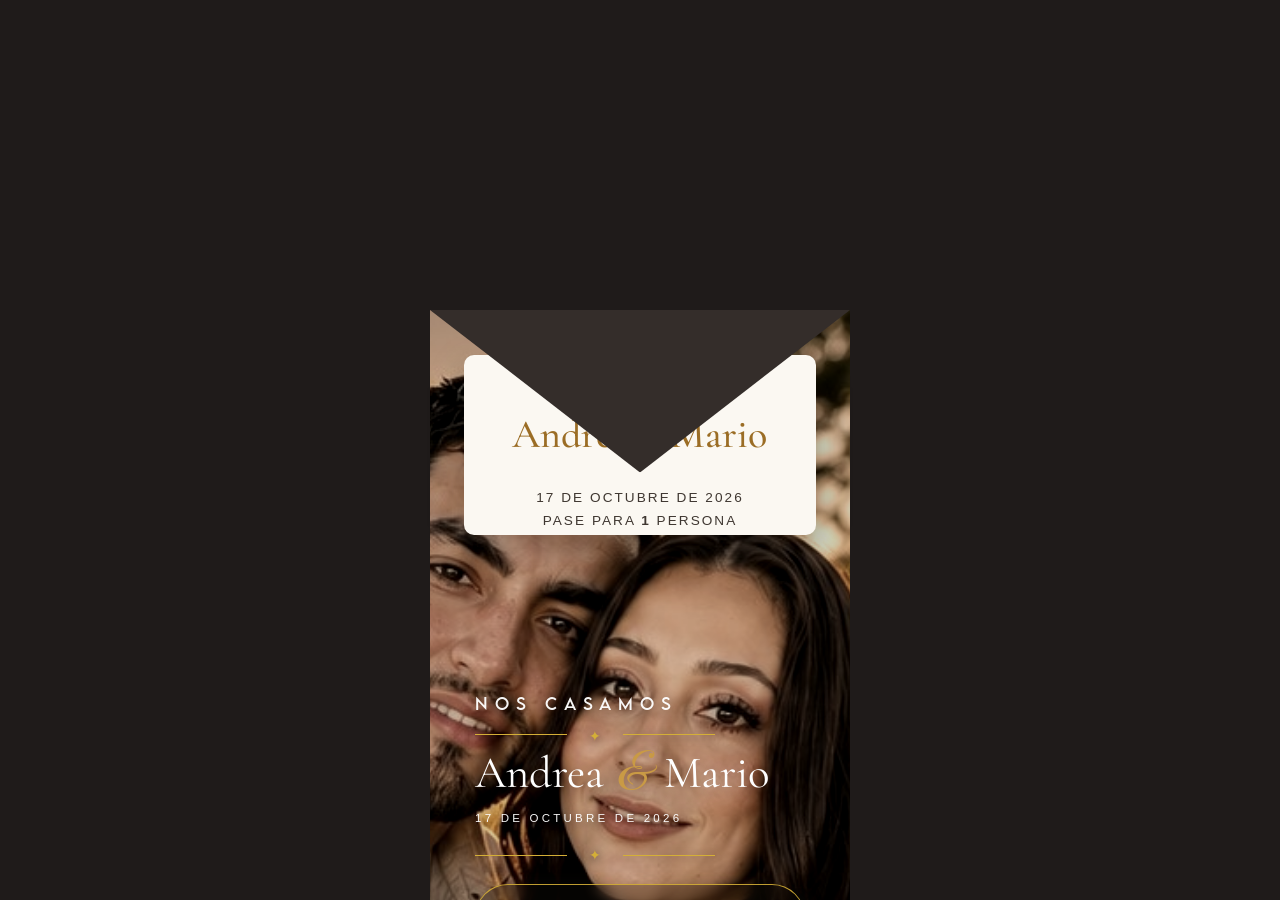
==== index.html @ 2803755f "Add files via upload" ====
<!DOCTYPE html>
<meta charset="UTF-8">
<meta name="viewport" content="width=device-width, initial-scale=1.0">

<title>Andrea & Mario | Nuestra Boda</title>

<link rel="preconnect" href="https://fonts.googleapis.com">
<link rel="preconnect" href="https://fonts.gstatic.com" crossorigin>

<link href="https://fonts.googleapis.com/css2?family=Cormorant+Garamond:wght@300;400;500;600&family=Great+Vibes&family=Montserrat:wght@300;400;500;600&display=swap" rel="stylesheet">

<link rel="stylesheet" href="style.css">
<link rel="stylesheet" href="eventos.css">
</head>

<body>
    <div id="sobreInicial">

    <div class="sobre">

        <div class="tapa"></div>

  <div class="carta">
    <h2>Andrea <span>&</span> Mario</h2>

    <p>17 de Octubre de 2026</p>

    <p class="pase-carta">
        Pase para
        <strong>1</strong>
        persona
    </p>
</div>
  
   <!-- =========================
PANTALLA DE BIENVENIDA
========================= -->

<section id="hero">

<div class="overlay"></div>

<picture>
    <source media="(max-width: 768px)" srcset="img/portada-vertical.png">
    <img src="img/portada-nueva.jpg" alt="Andrea y Mario">
</picture>
<div class="contenidoHero">

<h3>Nos Casamos</h3>

<h1>Andrea <span>&</span> Mario</h1>

<p>17 de Octubre de 2026</p>

<button id="abrirInvitacion">

Abrir Invitación

</button>
<button id="mostrarSpotify">
     Nuestra canción
</button>
<div class="spotify-player" id="spotifyPlayer" style="display: none;">
    <iframe
        style="border-radius:12px"
        src="https://open.spotify.com/embed/track/5fF0fb0VFihGDHFshDLi2Z?utm_source=generator"
        width="100%"
        height="152"
        frameborder="0"
        allow="autoplay; clipboard-write; encrypted-media; fullscreen; picture-in-picture"
        loading="lazy">
    </iframe>
</div>

</div>

</section>

<!-- =========================
BIENVENIDA
========================= -->

<section class="bienvenida">

    <div class="bienvenida-texto">

        <span class="bienvenida-detalle">Nuestra historia continúa</span>

        <h2>Con mucha alegría...</h2>

        <p>
            Queremos invitarte a celebrar el inicio de una nueva etapa
            en nuestras vidas.
        </p>

        <p>
            Tu compañía hará de este día un recuerdo inolvidable.
        </p>

        <h3>Andrea & Mario</h3>

    </div>

    <img
        class="bienvenida-foto"
        src="img/beso.jpg"
        alt="Andrea y Mario"
    >

</section>

<!-- =========================
CUENTA REGRESIVA
========================= -->

<section id="contador">

    <h2>FALTAN</h2>

    <div id="countdown">

        <div class="tiempo">
            <h3 id="dias">000</h3>
            <span>DÍAS</span>
        </div>

        <div class="tiempo">
            <h3 id="horas">00</h3>
            <span>HORAS</span>
        </div>

        <div class="tiempo">
            <h3 id="minutos">00</h3>
            <span>MINUTOS</span>
        </div>

        <div class="tiempo">
            <h3 id="segundos">00</h3>
            <span>SEGUNDOS</span>
        </div>

    </div>

</section>
<!-- =========================
     CEREMONIA Y RECEPCIÓN
========================= -->
<!-- =========================
     CEREMONIA Y RECEPCIÓN
========================= -->

<div class="eventos-premium">

    <!-- CEREMONIA -->
    <article class="evento-card evento-ceremonia">

        <div class="evento-emblema">
            <span class="linea-superior"></span>

            <img
                src="icons/church.svg"
                alt="Iglesia"
                class="evento-icono"
            >

            <span class="linea-superior"></span>
        </div>

        <h2>Ceremonia</h2>
        <span class="evento-subtitulo">Religiosa</span>

        <img
            src="icons/floral/divider.svg"
            alt=""
            class="evento-divisor"
        >

        <h3>Parroquia de Nuestra Señora de Guadalupe</h3>

        <div class="evento-datos">
            <p>
                <img src="icons/calendar-days.svg" alt="" class="icono-info">
                <span>17 Octubre 2026</span>
            </p>

            <p>
                <img src="icons/clock.svg" alt="" class="icono-info">
                <span>5:00 PM</span>
            </p>
        </div>

        <a
            class="evento-boton"
            href="https://maps.app.goo.gl/xXkyCVUDRaohUDKu9"
            target="_blank"
            rel="noopener noreferrer"
        >
            <img src="icons/map-pin.svg" alt="" class="icono-boton">
            <span>Cómo llegar</span>
        </a>

    </article>


    <!-- RECEPCIÓN -->
    <article class="evento-card evento-recepcion">

        <div class="evento-emblema">
            <span class="linea-superior"></span>

            <img
                src="icons/rings.svg"
                alt="Anillos"
                class="evento-icono"
            >

            <span class="linea-superior"></span>
        </div>

        <h2>Recepción</h2>
        <span class="evento-subtitulo">Celebración</span>

        <img
            src="icons/floral/divider.svg"
            alt=""
            class="evento-divisor"
        >

        <h3>Quinta Victoria</h3>

        <div class="evento-datos">
            <p>
                <img src="icons/calendar-days.svg" alt="" class="icono-info">
                <span>17 Octubre 2026</span>
            </p>

            <p>
                <img src="icons/clock.svg" alt="" class="icono-info">
                <span>8:00 PM</span>
            </p>
        </div>

        <a
            class="evento-boton"
            href="https://maps.app.goo.gl/rm3Qq9v5pseqgwxw6"
            target="_blank"
            rel="noopener noreferrer"
        >
            <img src="icons/map-pin.svg" alt="" class="icono-boton">
            <span>Cómo llegar</span>
        </a>

    </article>

</div>
       
<!-- =========================
ITINERARIO
========================= -->

<section id="itinerario">

<h2>Itinerario</h2>

<div class="timeline">

<div class="item">
<h3>5:00 PM</h3>
<p>Ceremonia Religiosa</p>
</div>

<div class="item">
<h3>8:00 PM</h3>
<p>Recepción</p>
</div>

<div class="item">
<h3>8:30 PM</h3>
<p>Entrada de Andrea & Mario</p>
</div>

<div class="item">
<h3>9:00 PM</h3>
<p>Cena y Brindis</p>
</div>

<div class="item">
<h3>10:00 PM</h3>
<p>Corte del Pastel</p>
</div>

</div>

</section>
<!-- =========================
DRESS CODE
========================= -->

<section id="dresscode">

    <div class="dress-card">

        <div class="dress-emblema">

            <span class="dress-linea"></span>

            <div class="dress-icono">✦</div>

            <span class="dress-linea"></span>

        </div>

        <h2>Dress Code</h2>

        <span class="dress-subtitulo">
            Formal Elegante
        </span>

        <div class="dress-opciones">

            <div class="dress-opcion">

              <h3>Hombres</h3>

                <p>Traje formal</p>

            </div>

            <div class="dress-opcion">

                <h3>Mujeres</h3>
                <p>Vestido largo o midi</p>

            </div>

        </div>

        <p class="dress-texto">

            Queremos compartir con ustedes una noche elegante y muy especial.

        </p>

        <p class="dress-aviso">

            Agradecemos evitar vestir de blanco, marfil o tonos similares,
            ya que estos estarán reservados para la novia.

        </p>

    </div>

</section>
<section id="adultos">

    <div class="adultos-card">

        <div class="adultos-emblema">

            <span class="adultos-linea"></span>

            <div class="adultos-icono"></div>

            <span class="adultos-linea"></span>

        </div>

        <h2>Celebración para Adultos</h2>

        <p class="adultos-texto">

            Con el deseo de que todos puedan disfrutar plenamente
            de esta noche tan especial,

        </p>

        <p class="adultos-destacado">

            con mucho cariño hemos reservado
            nuestra celebración para adultos.

        </p>

        <p class="adultos-texto">

            Gracias por comprender esta decisión
            tomada con mucho cariño.

        </p>

    </div>

</section>
<!-- ======================
CONFIRMACIÓN DE ASISTENCIA
====================== -->
<section id="rsvp">

    <div class="rsvp-card">

        <div class="rsvp-emblema">

            <span class="rsvp-linea"></span>

            <div class="rsvp-icono"></div>

            <span class="rsvp-linea"></span>

        </div>

        <h2>Confirma tu Asistencia</h2>

        <p class="rsvp-texto">

            Será un honor contar contigo en este día tan especial.

        </p>

         </p>

        <a class="rsvp-boton"
           href="https://wa.me/526761050046?text=Hola,%20confirmo%20mi%20asistencia%20a%20la%20boda%20de%20Andrea%20y%20Mario.%20😊"
           target="_blank">

            Confirmar por WhatsApp

        </a>

        <p class="rsvp-numero">

             <strong>676 105 0046</strong>

        </p>

    </div>

</section>
<section id="regalos">

    <div class="regalos-card">

        <div class="regalos-emblema">

            <span class="regalos-linea"></span>

            <div class="regalos-icono"></div>

            <span class="regalos-linea"></span>

        </div>

        <h2>Mesa de Regalos</h2>

        <p class="regalos-texto">

            Su presencia es nuestro mejor regalo.

        </p>

        <p class="regalos-texto">

            Si desean tener un detalle con nosotros,
            podrán hacerlo mediante transferencia bancaria
            o depositándolo en un sobre el día del evento.

        </p>

        <button id="mostrarCuenta">

            Ver datos bancarios

        </button>

        <div id="cuenta">

            <h3>

                Luis Mario Molina Jaik

            </h3>

            <p>

                CLABE

            </p>

            <h4>

                012194015611712016

            </h4>

        </div>

    </div>

</section>
<!-- =========================
REGALOS
========================= -->



<!-- =========================
ÁLBUM
========================= -->

<section id="album">

    <div class="album-card">

        <div class="album-emblema">

            <span class="album-linea"></span>

            <div class="album-icono">📸</div>

            <span class="album-linea"></span>

        </div>

        <h2>Comparte tus Recuerdos</h2>
<p class="album-texto">
    Cada fotografía y video que captures será un hermoso recuerdo que atesoraremos para revivir este día una y otra vez.
</p>
        

       <div class="album-qr">

    <img src="img/qr-boda.png"
         alt="Código QR para compartir fotografías">

</div>

<p class="album-qr-texto">
    Escanea el código QR y ayúdanos a conservar los recuerdos más especiales de este día.
</p>

    </div>

</section>

<!-- =========================
GRACIAS
========================= -->
<section id="gracias">

    <div class="gracias-card gracias-romantico">

        <img
            src="icons/floral/corner-left.svg"
            alt=""
            class="gracias-esquina gracias-esquina-izquierda">

        <img
            src="icons/floral/corner-right.svg"
            alt=""
            class="gracias-esquina gracias-esquina-derecha">

        <img
            src="icons/floral/divider.svg"
            alt=""
            class="gracias-divider">

        <h2>Nos vemos muy pronto</h2>

        <p class="gracias-texto">
            Gracias por acompañarnos
            en el inicio de esta nueva etapa.
        </p>

        <h1>
            Andrea <span>&</span> Mario
        </h1>

        <p class="gracias-fecha">
    17 de octubre de 2026
</p>

        <img
            src="icons/floral/flower.svg"
            alt=""
            class="gracias-flor">

    </div>

</section>

<script src="script.js"></script>

</body>
</html>
---- style.css ----
/* =========================================
   ANDREA & MARIO
   Invitación digital
========================================= */
@font-face {
    font-family: "Lemon Milk";
    src: url("fonts/LEMONMILK-Regular.otf") format("opentype");
    font-weight: normal;
    font-style: normal;
}
:root {
    --marfil: #fbf8f3;
    --arena: #eee6da;
    --dorado: #c8a96a;
    --dorado-oscuro: #92723f;
    --cafe:#2f2b27;
    --verde: #66705a;
    --blanco: #ffffff;
    --sombra:rgba(47, 43, 39, 0.16);
}
* {
    margin: 0;
    padding: 0;
    box-sizing: border-box;
}

html {
    scroll-behavior: smooth;
}

body {
    font-family: "Century Gothic", Arial, sans-serif;
    color: var(--cafe);
    background:
        radial-gradient(circle at 10% 10%, rgba(218, 196, 166, 0.22), transparent 28%),
        radial-gradient(circle at 90% 40%, rgba(205, 181, 149, 0.18), transparent 30%),
        var(--marfil);
    line-height: 1.7;
    overflow-x: hidden;
}

img {
    display: block;
    max-width: 100%;
}

a {
    text-decoration: none;
}

button,
a {
    -webkit-tap-highlight-color: transparent;
}

/* =========================================
   FLORES ACUARELADAS DECORATIVAS
========================================= */

body::before,
body::after {
    content: "";
    position: fixed;
    width: 260px;
    height: 260px;
    z-index: -1;
    opacity: 0.38;
    filter: blur(1px);
    pointer-events: none;
}

body::before {
    top: -70px;
    left: -90px;
    background:
        radial-gradient(ellipse at 40% 35%, rgba(210, 187, 167, 0.6), transparent 42%),
        radial-gradient(ellipse at 70% 50%, rgba(225, 207, 191, 0.7), transparent 45%),
        radial-gradient(ellipse at 55% 75%, rgba(184, 154, 116, 0.28), transparent 38%);
    border-radius: 48% 52% 60% 40%;
    transform: rotate(-22deg);
}

body::after {
    bottom: -90px;
    right: -80px;
    background:
        radial-gradient(ellipse at 35% 45%, rgba(216, 195, 178, 0.7), transparent 42%),
        radial-gradient(ellipse at 70% 35%, rgba(230, 217, 204, 0.75), transparent 45%),
        radial-gradient(ellipse at 55% 75%, rgba(178, 145, 105, 0.28), transparent 38%);
    border-radius: 55% 45% 38% 62%;
    transform: rotate(24deg);
}

/* =========================================
   PORTADA
========================================= */

#hero {
    position: relative;
    min-height: 100vh;
    display: grid;
    place-items: center;
    overflow: hidden;
    background: #2f2925;
}


.overlay {
    position: absolute;
    inset: 0;
    background:
        linear-gradient(
            to bottom,
            rgba(20, 17, 15, 0.22),
            rgba(20, 17, 15, 0.44)
        );
}
#hero {
    position: relative;
    min-height: 100vh;
    display: grid;
    align-items: center;
    overflow: hidden;
    background: #2f2925;
}

#hero img {
    position: absolute;
    inset: 0;
    width: 100%;
    height: 100%;
    object-fit: cover;
    object-position:60% center;
    filter:
        sepia(28%)
        saturate(78%)
        contrast(108%)
        brightness(82%);
}

.overlay {
    position: absolute;
    inset: 0;
    background:
        linear-gradient(
            90deg,
            rgba(31, 22, 16, 0.68) 0%,
            rgba(31, 22, 16, 0.42) 34%,
            rgba(31, 22, 16, 0.10) 68%,
            rgba(31, 22, 16, 0.05) 100%
        );
}

.contenidoHero {
    position: relative;
    z-index: 2;
    width: min(90%, 1180px);
    margin: 0 auto;
    padding: 60px 24px;
    transform: translateX(-40px);
    color: var(--blanco);
    text-align: left;
    animation: aparecerPortada 1.2s ease both;
}

.contenidoHero h3 {
    margin-bottom: 28px;
    font-family: "Lemon Milk", sans-serif;
    font-size: clamp(0.8rem, 1.4vw, 1rem);
    font-weight: normal;
    letter-spacing: 7px;
    text-transform: uppercase;
    color: rgba(255, 255, 255, 0.96);
    text-shadow: 0 3px 12px rgba(0, 0, 0, 0.45);
}
.contenidoHero h3::after,
.contenidoHero p::after {
    content: "✦";
    display: block;
    width: 240px;
    margin: 14px 0 0;
    color: #d4af37;
    font-size: 0.9rem;
    text-align: center;
    letter-spacing: 0;
    opacity: 1;
    filter: drop-shadow(0 2px 5px rgba(0, 0, 0, 0.35));
    background:
        linear-gradient(#d4af37, #d4af37) left center / 92px 1px no-repeat,
        linear-gradient(#d4af37, #d4af37) right center / 92px 1px no-repeat;
}

.contenidoHero p::after {
    margin-top: 18px;
}
.contenidoHero h1 {
    max-width: 560px;
    font-family: "Cormorant Garamond", serif;
    font-size: clamp(4rem, 8vw, 7rem);
    font-weight: 400;
    line-height: 0.88;
    letter-spacing: 0;
    text-transform: none;
    color: #ffffff;
    text-shadow: 0 5px 22px rgba(0, 0, 0, 0.42);
}

.contenidoHero h1 span {
    display: inline-block;
    margin: 0 10px;
    font-family: "Great Vibes", cursive;
    font-size: 1.38em;
    font-weight: 400;
    color: var(--dorado);
}

.contenidoHero p {
    margin: 36px 0 34px;
    font-family: "Century Gothic", Arial, sans-serif;
    font-size: clamp(0.84rem, 1.4vw, 1rem);
    letter-spacing: 0.28em;
    text-transform: uppercase;
    color: rgba(255, 255, 255, 0.96);
    text-shadow: 0 2px 10px rgba(0, 0, 0, 0.48);
}
.contenidoHero h3::after,
.contenidoHero p::after {
    content: "✦";
    display: block;
    width: 240px;
    margin: 14px 0 0;
    color: #d4af37;
    font-size: 0.9rem;
    text-align: center;
    letter-spacing: 0;
    opacity: 1;
    filter: drop-shadow(0 2px 5px rgba(0, 0, 0, 0.35));
    background:
        linear-gradient(#d4af37, #d4af37) left center / 92px 1px no-repeat,
        linear-gradient(#d4af37, #d4af37) right center / 92px 1px no-repeat;
}
 /* =========================================
   BOTONES
========================================= */

button,
.boton {
    display: inline-flex;
    align-items: center;
    justify-content: center;
    min-height: 50px;
    margin: 8px;
    padding: 14px 28px;
    border: 1px solid var(--dorado);
    border-radius: 999px;
    background: var(--dorado);
    color: var(--blanco);
    font-family: "Century Gothic", Arial, sans-serif;
    font-size: 0.93rem;
    font-weight: 500;
    letter-spacing: 0.03em;
    cursor: pointer;
    box-shadow: 0 10px 25px rgba(143, 112, 72, 0.18);
    transition:
        transform 0.25s ease,
        background 0.25s ease,
        box-shadow 0.25s ease;
}

button:hover,
.boton:hover {
    background: var(--dorado-oscuro);
    transform: translateY(-2px);
    box-shadow: 0 14px 30px rgba(143, 112, 72, 0.26);
}

#abrirInvitacion {
   background: rgba(255,255,255,.06);
backdrop-filter: blur(10px);
    border-color: rgba(255, 255, 255, 0.78);
    
}

#abrirInvitacion:hover {
    background: rgba(255, 255, 255, 0.22);
}

/* =========================================
   SECCIONES GENERALES
========================================= */

section:not(#hero) {
    position: relative;
    width: min(100%, 1100px);
    margin: 0 auto;
    padding: 88px 24px;
    text-align: center;
}

section:not(#hero)::before {
    content: "";
    display: block;
    width: 60px;
    height: 1px;
    margin: 0 auto 28px;
    background: var(--dorado);
    opacity: 0.7;
}

section h2 {
    margin-bottom: 16px;
    font-family: "Cormorant Garamond", serif;
    font-size: clamp(2.5rem, 6vw, 4.2rem);
    font-weight: 500;
    line-height: 1.05;
    color: var(--dorado-oscuro);
}

section h3 {
    margin-bottom: 12px;
    font-family: "Cormorant Garamond", serif;
    font-size: clamp(1.6rem, 4vw, 2.3rem);
    font-weight: 500;
    color: var(--cafe);
}

section p {
    max-width: 720px;
    margin: 0 auto 18px;
    font-size: 1rem;
}

/* =========================================
   BIENVENIDA
========================================= */

.bienvenida {
    min-height: 440px;
    display: flex;
    flex-direction: column;
    justify-content: center;
}

.bienvenida p {
    font-family: "Cormorant Garamond", serif;
    font-size: clamp(1.3rem, 3vw, 1.8rem);
    font-style: italic;
    line-height: 1.65;
}

/* =========================================
   CONTADOR
========================================= */

#contador {
    position: relative;
    width: 100%;
    max-width: none;
    min-height: 720px;
    padding: 110px 24px;
    display: flex;
    flex-direction: column;
    align-items: center;
    justify-content: center;
    overflow: hidden;
    background:
       linear-gradient(rgba(38, 28, 20, 0.28), rgba(38, 28, 20, 0.38)),
    url("img/manos-nueva.png") center / cover no-repeat;
    }
#contador::before {
    content: "";
    position: absolute;
    inset: 0;
    backdrop-filter: sepia(14%) saturate(82%) brightness(92%);
}

#contador h2 {
    position: relative;
    z-index: 2;
    margin-bottom: 18px;
    font-family: "Lemon Milk", sans-serif;
    font-size: clamp(1.2rem, 3vw, 1.8rem);
    font-weight: normal;
    letter-spacing: 0.24em;
    color: #ffffff;
    text-transform: uppercase;
    text-shadow: 0 3px 12px rgba(0, 0, 0, 0.45);
    display: flex;
align-items: center;
justify-content: center;
}
#contador h2::before,
#contador h2::after {
    content: "";
    display: inline-block;
    width: 110px;
    height: 1px;
    margin: 0 18px 8px;
    background: rgba(212, 175, 55, 0.75);
    vertical-align: middle;
}


#countdown {
    width: min(92%, 760px);
    display: grid;
    grid-template-columns: repeat(4, 1fr);
    gap: 0;
    margin-top: 0;
    padding: 42px 26px;
    border: 1px solid rgba(255, 255, 255, 0.5);
    border-radius: 28px;
    background: rgba(255, 248, 239, 0.42);
    box-shadow: 0 22px 50px rgba(47, 36, 27, 0.22);
    backdrop-filter: blur(18px);
    transform: translateY(-20px);
}

.tiempo {
    padding: 8px 14px;
    border: none;
    border-right: 1px solid rgba(145, 112, 63, 0.28);
    border-radius: 0;
    background: transparent;
    box-shadow: none;
    backdrop-filter: none;
}

.tiempo:last-child {
    border-right: none;
}
.tiempo h3 {
    margin: 0;
    font-family: "Cormorant Garamond", serif;
    font-weight: 600;
    font-size: clamp(3.2rem, 7vw, 5rem);
    line-height: 1;
    color: #8c6b2f;
text-shadow: 0 2px 8px rgba(255,255,255,.15);
}

.tiempo span {
    display: block;
    margin-top: 8px;
    font-size: 0.75rem;
    font-weight: 600;
    letter-spacing: 0.16em;
    text-transform: uppercase;
}

/* =========================================
   EVENTOS
========================================= */

.evento {
    max-width: 850px !important;
    margin-top: 48px !important;
    margin-bottom: 48px !important;
    padding: 68px 30px !important;
    border: 1px solid rgba(184, 149, 98, 0.24);
    border-radius: 28px;
    background: rgba(255, 255, 255, 0.8);
    box-shadow: 0 18px 45px var(--sombra);
}

.evento::after {
    content: "";
    position: absolute;
    inset: 12px;
    border: 1px solid rgba(184, 149, 98, 0.15);
    border-radius: 20px;
    pointer-events: none;
}

.icono {
    margin-bottom: 20px;
    font-size: 2.2rem;
    color: var(--dorado);
}

/* =========================================
   CONFIRMACIÓN
========================================= */

#rsvp {
    width: 100%;
    max-width: none;
    background: #efe6da;
}

#rsvp .boton {
    min-width: min(100%, 310px);
}

/* =========================================
   REGALOS
========================================= */

#regalos {
    max-width: 850px !important;
}

#cuenta {
    display: none;
    width: min(100%, 520px);
    margin: 30px auto 0;
    padding: 28px 20px;
    border: 1px solid rgba(184, 149, 98, 0.3);
    border-radius: 22px;
    background: var(--blanco);
    box-shadow: 0 14px 34px var(--sombra);
}

#cuenta h4 {
    margin-top: 8px;
    font-size: clamp(1.1rem, 4vw, 1.45rem);
    letter-spacing: 0.08em;
    overflow-wrap: anywhere;
    color: var(--dorado-oscuro);
}

/* =========================================
   ÁLBUM
========================================= */

#album {
    width: 100%;
    max-width: none;
    background:
        linear-gradient(rgba(64, 52, 43, 0.74), rgba(64, 52, 43, 0.74)),
        radial-gradient(circle at 30% 20%, #bda585, #6e5b49);
    color: var(--blanco);
}



#album .boton {
    background: transparent;
    border-color: rgba(255, 255, 255, 0.78);
}

#album .boton:hover {
    background: rgba(255, 255, 255, 0.14);
}

/* =========================================
   FINAL
========================================= */

/* =========================================
   ANIMACIONES
========================================= */

@keyframes aparecerPortada {
    from {
        opacity: 0;
        transform: translateY(24px);
    }

    to {
        opacity: 1;
        transform: translateY(0);
    }
}

section:not(#hero) {
    opacity: 1;
    transform: translateY(0);
   
}

section.visible,
section:not(#hero):first-of-type {
    opacity: 1;
    transform: translateY(0);
}

/* =========================================
   RESPONSIVE
========================================= */

@media (max-width: 720px) {
    #hero {
        min-height: 100svh;
    }

    #hero img {
        object-position: 55% center

    }

    .contenidoHero {
        padding-top: 150px;
    }

    section:not(#hero) {
        padding: 72px 18px;
    }

    #countdown {
        grid-template-columns: repeat(2, minmax(110px, 145px));
        gap: 14px;
    }

    .evento {
        width: calc(100% - 28px) !important;
        padding: 56px 22px !important;
    }

    button,
    .boton {
        width: min(100%, 340px);
        margin: 7px auto;
    }
}

@media (max-width: 390px) {
    #countdown {
        grid-template-columns: repeat(2, 1fr);
    }

    .tiempo {
        padding: 22px 8px;
    }

    .contenidoHero h1 {
        font-size: 3.35rem;
    }
}
#spotifyPlayer {
    display: none;
    margin-top: 20px;
}

#mostrarSpotify {
    margin-top: 20px;
}
/* =========================================
   BOTONES PREMIUM DE LA PORTADA
========================================= */

#hero #abrirInvitacion,
#hero #mostrarSpotify {
    position: relative;
    width: min(100%, 330px);
    min-height: 66px;
    margin: 9px 0;
    padding: 16px 26px 16px 82px;
    justify-content: flex-start;
    border-radius: 999px;
    font-family: "Century Gothic", Arial, sans-serif;
    font-size: 0.95rem;
    letter-spacing: 0.06em;
    text-align: left;
}

#hero #abrirInvitacion {
    border: 1px solid rgba(212, 175, 55, 0.9);
    background: rgba(25, 18, 13, 0.22);
    color: #ffffff;
    backdrop-filter: blur(7px);
}

#hero #mostrarSpotify {
    border: 1px solid #d4af37;
    background: linear-gradient(135deg, #f1d58a, #cfa44e);
    color: #2f261b;
}

#hero #abrirInvitacion::before,
#hero #mostrarSpotify::before {
    position: absolute;
    left: 24px;
    top: 50%;
    width: 32px;
    transform: translateY(-50%);
    font-size: 1.35rem;
    text-align: center;
}

#hero #abrirInvitacion::before {
    content: "✉";
    color: #d4af37;
}

#hero #mostrarSpotify::before {
    content: "♫";
    color: #2f261b;
}

#hero #abrirInvitacion::after,
#hero #mostrarSpotify::after {
    content: "";
    position: absolute;
    left: 66px;
    top: 15px;
    bottom: 15px;
    width: 1px;
}

#hero #abrirInvitacion::after {
    background: rgba(212, 175, 55, 0.72);
}

#hero #mostrarSpotify::after {
    background: rgba(47, 38, 27, 0.45);
}

#hero #abrirInvitacion:hover,
#hero #mostrarSpotify:hover {
    transform: translateY(-2px);
}

@media (max-width: 720px) {
    #hero #abrirInvitacion,
    #hero #mostrarSpotify {
        width: min(100%, 310px);
        margin: 8px 0;
        transform: translateY(160px);
    }
}
/* =========================================
   BIENVENIDA PREMIUM
========================================= */

.bienvenida {
    width: 100%;
    max-width: none;
    min-height: auto;
    padding: 0 !important;
    background: var(--marfil);
}

.bienvenida::before {
    display: none !important;
}

.bienvenida-texto {
    width: min(90%, 760px);
    margin: 0 auto;
    padding: 95px 24px 80px;
    text-align: center;
}

.bienvenida-detalle {
    display: block;
    margin-bottom: 20px;
    font-family: "Century Gothic", Arial, sans-serif;
    font-size: 0.72rem;
    letter-spacing: 0.28em;
    text-transform: uppercase;
    color: var(--dorado-oscuro);
}

.bienvenida-texto h2 {
    margin-bottom: 28px;
    font-family: "Lemon Milk", sans-serif;
    font-size: clamp(1.8rem, 5vw, 3rem);
    font-weight: normal;
    letter-spacing: 0.08em;
    color: var(--dorado-oscuro);
}

.bienvenida-texto h2::after {
    content: "✦";
    display: block;
    width: 210px;
    margin: 20px auto 0;
    color: var(--dorado);
    font-size: 0.8rem;
    background:
        linear-gradient(var(--dorado), var(--dorado)) left center / 82px 1px no-repeat,
        linear-gradient(var(--dorado), var(--dorado)) right center / 82px 1px no-repeat;
}

.bienvenida-texto p {
    max-width: 650px;
    margin: 0 auto 16px;
    font-family: "Century Gothic", Arial, sans-serif;
    font-size: clamp(1rem, 2.5vw, 1.16rem);
    font-style: normal;
    line-height: 1.9;
    color: var(--cafe);
}

.bienvenida-texto h3 {
    margin-top: 32px;
    font-family: "Cormorant Garamond", serif;
    font-size: clamp(2rem, 5vw, 3rem);
    font-weight: 400;
    color: var(--dorado-oscuro);
}

.bienvenida-foto {
    width: 100%;
    height: clamp(420px, 72vw, 760px);
    object-fit: cover;
    object-position: center;
    filter:
        sepia(18%)
        saturate(82%)
        contrast(105%)
        brightness(92%);
}

@media (max-width: 720px) {
    .bienvenida-texto {
        padding: 78px 22px 65px;
    }

    .bienvenida-foto {
        height: 520px;
        object-position: center 45%;
    }
}
/* =========================================
   CEREMONIA Y RECEPCIÓN
========================================= */

.evento {
    width: min(92%, 540px);
    margin: 42px auto;
    padding: 58px 34px 42px;
    text-align: center;
    background: rgba(255, 250, 243, 0.92);
    border: 1px solid rgba(200, 154, 74, 0.55);
    border-radius: 24px;
    box-shadow: 0 18px 42px rgba(74, 54, 35, 0.14);
}

.evento .icono {
    margin-bottom: 22px;
    font-size: 3rem;
    color: var(--dorado);
}

.evento h2 {
    margin-bottom: 24px;
    font-family: "Lemon Milk", sans-serif;
    font-size: clamp(1.5rem, 4vw, 2.2rem);
    font-weight: normal;
    letter-spacing: 0.16em;
    text-transform: uppercase;
    color: var(--cafe);
}

.evento h2::after {
    content: "✦";
    display: block;
    width: 210px;
    margin: 18px auto 0;
    color: var(--dorado);
    font-size: 0.75rem;
    background:
        linear-gradient(var(--dorado), var(--dorado)) left center / 82px 1px no-repeat,
        linear-gradient(var(--dorado), var(--dorado)) right center / 82px 1px no-repeat;
}

.evento h3 {
    max-width: 430px;
    margin: 0 auto 28px;
    font-family: "Cormorant Garamond", serif;
    font-size: clamp(1.8rem, 4vw, 2.5rem);
    font-weight: 500;
    line-height: 1.2;
    color: var(--dorado-oscuro);
}

.evento p {
    margin: 10px 0;
    font-family: "Century Gothic", Arial, sans-serif;
    font-size: 1rem;
    letter-spacing: 0.05em;
    color: var(--cafe);
}

.evento .boton {
    width: min(100%, 310px);
    margin-top: 28px;
    padding: 15px 28px;
    border: 1px solid var(--dorado);
    border-radius: 999px;
    background: linear-gradient(135deg, #e5c575, #bf8d35);
    color: #ffffff;
    font-family: "Century Gothic", Arial, sans-serif;
    font-size: 0.9rem;
    letter-spacing: 0.12em;
    text-transform: uppercase;
    box-shadow: 0 10px 24px rgba(143, 112, 72, 0.2);
}

.evento .boton:hover {
    transform: translateY(-2px);
}

@media (min-width: 900px) {
    .evento {
        display: inline-block;
        width: min(44%, 540px);
        margin: 42px 2%;
        vertical-align: top;
    }
}
.eventos-contenedor {
    width: min(94%, 1180px);
    margin: 0 auto;
    padding: 50px 0 80px;
    display: grid;
    grid-template-columns: repeat(2, minmax(0, 1fr));
    gap: 36px;
    align-items: stretch;
}

.eventos-contenedor .evento {
    width: 100%;
    margin: 0;
    height: 100%;
}

@media (max-width: 900px) {
    .eventos-contenedor {
        grid-template-columns: 1fr;
        gap: 28px;
        padding: 36px 0 60px;
    }
}
/* =========================================
   AJUSTE FINAL: CEREMONIA + RECEPCIÓN
========================================= */

.eventos-contenedor {
    width: min(94%, 1180px);
    margin: 0 auto;
    padding: 70px 0 90px;
    display: grid;
    grid-template-columns: repeat(2, minmax(0, 1fr));
    gap: 34px;
    align-items: stretch;
}

.eventos-contenedor .evento {
    width: 100% !important;
    max-width: none !important;
    min-height: 560px;
    margin: 0 !important;
    padding: 54px 42px 42px !important;
    display: flex !important;
    flex-direction: column;
    align-items: center;
    justify-content: flex-start;
    text-align: center;
    border: 1px solid rgba(200, 154, 74, 0.55);
    border-radius: 24px;
    background: rgba(255, 250, 243, 0.96);
    box-shadow: 0 18px 42px rgba(74, 54, 35, 0.14);
}

.eventos-contenedor .evento .icono {
    margin: 0 0 20px;
    font-size: 3.2rem;
    color: var(--dorado);
}

.eventos-contenedor .evento h2 {
    margin: 0 0 20px;
    font-family: "Lemon Milk", sans-serif;
    font-size: clamp(1.45rem, 2.4vw, 2rem);
    font-weight: normal;
    line-height: 1.25;
    letter-spacing: 0.12em;
    text-transform: uppercase;
    color: var(--cafe);
}

.eventos-contenedor .evento h2::after {
    content: "✦";
    display: block;
    width: 210px;
    margin: 18px auto 0;
    color: var(--dorado);
    font-size: 0.72rem;
    background:
        linear-gradient(var(--dorado), var(--dorado)) left center / 82px 1px no-repeat,
        linear-gradient(var(--dorado), var(--dorado)) right center / 82px 1px no-repeat;
}

.eventos-contenedor .evento h3 {
    min-height: 96px;
    margin: 0 0 22px;
    display: flex;
    align-items: center;
    justify-content: center;
    font-family: "Cormorant Garamond", serif;
    font-size: clamp(1.75rem, 2.7vw, 2.35rem);
    font-weight: 500;
    line-height: 1.2;
    color: var(--dorado-oscuro);
}

.eventos-contenedor .evento p {
    margin: 7px 0;
    font-family: "Century Gothic", Arial, sans-serif;
    font-size: 1rem;
    letter-spacing: 0.05em;
    color: var(--cafe);
}

.eventos-contenedor .evento .boton {
    width: min(100%, 300px);
    margin-top: auto;
    padding: 15px 26px;
    border-radius: 999px;
    background: linear-gradient(135deg, #e5c575, #bf8d35);
    color: #fff;
    font-family: "Century Gothic", Arial, sans-serif;
    font-size: 0.88rem;
    letter-spacing: 0.12em;
    text-transform: uppercase;
}

@media (max-width: 900px) {
    .eventos-contenedor {
        grid-template-columns: 1fr;
        gap: 28px;
        padding: 45px 0 65px;
    }

    .eventos-contenedor .evento {
        min-height: auto;
        padding: 48px 26px 38px !important;
    }

    .eventos-contenedor .evento h3 {
        min-height: auto;
    }
}
/* FORZAR CEREMONIA Y RECEPCIÓN EN DOS COLUMNAS */

.eventos-contenedor {
    display: grid !important;
    grid-template-columns: repeat(2, minmax(0, 1fr)) !important;
    gap: 32px !important;
    width: min(94%, 1180px) !important;
    margin: 0 auto !important;
    padding: 60px 0 80px !important;
}

.eventos-contenedor > .evento {
    display: flex !important;
    width: auto !important;
    max-width: none !important;
    min-height: 560px !important;
    margin: 0 !important;
}

@media (max-width: 900px) {
    .eventos-contenedor {
        grid-template-columns: 1fr !important;
    }
}
/* CORRECCIÓN DE COLUMNAS PARA EVENTOS */

@media (min-width: 701px) {
    .eventos-contenedor {
        display: grid !important;
        grid-template-columns: repeat(2, minmax(0, 1fr)) !important;
        gap: 32px !important;
    }
}

@media (max-width: 700px) {
    .eventos-contenedor {
        grid-template-columns: 1fr !important;
    }
}
/* =========================================
   EVENTOS PREMIUM
========================================= */

.eventos-premium {
    width: min(94%, 1180px);
    margin: 0 auto;
    padding: 70px 0 90px;
    display: grid;
    grid-template-columns: repeat(2, minmax(0, 1fr));
    gap: 34px;
}

.evento-card {
    min-height: 560px;
    padding: 56px 42px 42px;
    display: flex;
    flex-direction: column;
    align-items: center;
    text-align: center;
    background: rgba(255, 250, 243, 0.97);
    border: 1px solid rgba(200, 154, 74, 0.55);
    border-radius: 24px;
    box-shadow: 0 18px 42px rgba(74, 54, 35, 0.14);
}

.evento-icono {
    margin-bottom: 20px;
    font-size: 3.2rem;
    color: var(--dorado);
}

.evento-card h2 {
    margin: 0;
    font-family: "Lemon Milk", sans-serif;
    font-size: clamp(1.6rem, 3vw, 2.2rem);
    font-weight: normal;
    letter-spacing: 0.14em;
    text-transform: uppercase;
    color: var(--cafe);
}

.evento-subtitulo {
    margin-top: 10px;
    font-family: "Century Gothic", Arial, sans-serif;
    font-size: 0.8rem;
    letter-spacing: 0.22em;
    text-transform: uppercase;
    color: var(--dorado-oscuro);
}

.evento-adorno {
    width: 210px;
    margin: 22px auto;
    color: var(--dorado);
    font-size: 0.75rem;
    background:
        linear-gradient(var(--dorado), var(--dorado)) left center / 82px 1px no-repeat,
        linear-gradient(var(--dorado), var(--dorado)) right center / 82px 1px no-repeat;
}

.evento-card h3 {
    min-height: 96px;
    margin: 0 0 22px;
    display: flex;
    align-items: center;
    justify-content: center;
    font-family: "Cormorant Garamond", serif;
    font-size: clamp(1.9rem, 3vw, 2.5rem);
    font-weight: 500;
    line-height: 1.2;
    color: var(--dorado-oscuro);
}

.evento-datos {
    width: 100%;
    margin-top: 8px;
    display: flex;
    justify-content: center;
    gap: 28px;
    flex-wrap: wrap;
}

.evento-datos p {
    margin: 0;
    font-family: "Century Gothic", Arial, sans-serif;
    font-size: 0.95rem;
    color: var(--cafe);
}

.evento-datos i {
    margin-right: 8px;
    color: var(--dorado);
}

.evento-boton {
    width: min(100%, 300px);
    margin-top: auto;
    padding: 15px 26px;
    border-radius: 999px;
    background: linear-gradient(135deg, #e5c575, #bf8d35);
    color: #ffffff;
    font-family: "Century Gothic", Arial, sans-serif;
    font-size: 0.88rem;
    letter-spacing: 0.12em;
    text-transform: uppercase;
    text-decoration: none;
    box-shadow: 0 10px 24px rgba(143, 112, 72, 0.2);
}

.evento-boton i {
    margin-left: 10px;
}

@media (max-width: 700px) {
    .eventos-premium {
        grid-template-columns: repeat(2, minmax(0, 1fr));
        gap: 12px;
        width: 96%;
    }

    .evento-card {
        min-height: 500px;
        padding: 34px 14px 28px;
    }

    .evento-icono {
        font-size: 2.2rem;
    }

    .evento-card h2 {
        font-size: 1rem;
        letter-spacing: 0.08em;
    }

    .evento-subtitulo {
        font-size: 0.62rem;
        letter-spacing: 0.12em;
    }

    .evento-adorno {
        width: 120px;
        background:
            linear-gradient(var(--dorado), var(--dorado)) left center / 42px 1px no-repeat,
            linear-gradient(var(--dorado), var(--dorado)) right center / 42px 1px no-repeat;
    }

    .evento-card h3 {
        min-height: 120px;
        font-size: 1.35rem;
    }

    .evento-datos {
        gap: 10px;
    }

    .evento-datos p {
        font-size: 0.72rem;
    }

    .evento-boton {
        padding: 12px 10px;
        font-size: 0.68rem;
        letter-spacing: 0.06em;
    }
}
/* RESTAURAR ENCABEZADO DEL CONTADOR */

#contador h2 {
    position: relative;
    z-index: 2;
    display: flex;
    align-items: center;
    justify-content: center;
    gap: 18px;
    margin-bottom: 18px;
    font-family: "Lemon Milk", sans-serif;
    font-size: clamp(1.2rem, 3vw, 1.8rem);
    font-weight: normal;
    letter-spacing: 0.24em;
    color: #ffffff;
    text-transform: uppercase;
    text-shadow: 0 3px 12px rgba(0, 0, 0, 0.45);
}

#contador h2::before,
#contador h2::after {
    content: "";
    display: block;
    width: 110px;
    height: 1px;
    background: rgba(212, 175, 55, 0.85);
}
/* =========================================
   VERSION FINAL - CONTADOR Y EVENTOS
========================================= */
/* CONTADOR FINAL */

#contador {
    position: relative;
    width: 100%;
    min-height: 720px;
    padding: 80px 24px 90px;
    display: flex;
    flex-direction: column;
    align-items: center;
    justify-content: center;
    overflow: hidden;
    background:
        linear-gradient(rgba(37, 24, 15, 0.24), rgba(37, 24, 15, 0.38)),
        url("img/manos-nueva.png") center / cover no-repeat;
}

#contador::before {
    content: "";
    position: absolute;
    inset: 0;
    background: linear-gradient(
        to bottom,
        rgba(72, 42, 22, 0.08),
        rgba(72, 42, 22, 0.22)
    );
}

#contador h2,
#countdown {
    position: relative;
    z-index: 2;
}

#contador h2 {
    width: min(92%, 520px);
    margin: 0 auto 18px;
    display: flex;
    align-items: center;
    justify-content: center;
    gap: 18px;
    font-family: "Cormorant Garamond", serif;
    font-size: clamp(1.5rem, 3vw, 2rem);
    font-weight: 600;
    letter-spacing: 0.16em;
    color: #ffffff;
    text-transform: uppercase;
    text-shadow: 0 3px 12px rgba(0, 0, 0, 0.4);
}

#contador h2::before,
#contador h2::after {
    content: "";
    flex: 1;
    height: 1px;
    background: rgba(220, 180, 88, 0.9);
}

#countdown {
    width: min(90%, 920px);
    margin: 0 auto;
    padding: 42px 30px;
    display: grid;
    grid-template-columns: repeat(4, minmax(0, 1fr));
    gap: 0;
    border: 1px solid rgba(255, 255, 255, 0.58);
    border-radius: 28px;
    background: rgba(255, 248, 239, 0.72);
    box-shadow: 0 22px 54px rgba(44, 28, 17, 0.28);
    backdrop-filter: blur(14px);
}

.tiempo {
    padding: 12px 18px;
    border: none;
    border-right: 1px solid rgba(145, 112, 63, 0.26);
    border-radius: 0;
    background: transparent;
    box-shadow: none;
}

.tiempo:last-child {
    border-right: none;
}

.tiempo h3 {
    margin: 0;
    font-family: "Cormorant Garamond", serif;
    font-size: clamp(3.4rem, 7vw, 5.2rem);
    font-weight: 600;
    line-height: 1;
    letter-spacing: 0.03em;
    color: #9a7226;
}

.tiempo span {
    display: block;
    margin-top: 10px;
    font-family: "Century Gothic", Arial, sans-serif;
    font-size: 0.78rem;
    font-weight: 600;
    letter-spacing: 0.18em;
    text-transform: uppercase;
    color: #2f2a26;
}

@media (max-width: 700px) {
    #contador {
        min-height: 620px;
        padding: 70px 12px;
    }

    #contador h2 {
        gap: 10px;
        font-size: 1.15rem;
        letter-spacing: 0.12em;
    }

    #countdown {
        width: 96%;
        padding: 28px 8px;
        border-radius: 22px;
    }

    .tiempo {
        padding: 8px 4px;
    }

    .tiempo h3 {
        font-size: clamp(2rem, 10vw, 3rem);
    }

    .tiempo span {
        font-size: 0.55rem;
        letter-spacing: 0.08em;
    }
}
/* =========================================
   DETALLES EDITORIALES PARA LAS TARJETAS
========================================= */

.evento-card .evento-icono {
    width: 42px;
    height: 42px;
    margin: 0 auto 18px;
    display: block;
    filter: sepia(1) saturate(4) hue-rotate(355deg) brightness(0.9);
}

.evento-card .evento-adorno {
    display: flex;
    align-items: center;
    justify-content: center;
    gap: 14px;
    color: #c99a45;
    margin: 26px auto 34px;
    font-size: 0.8rem;
}

.evento-card .evento-adorno::before,
.evento-card .evento-adorno::after {
    content: "";
    width: 105px;
    height: 1px;
    background: #c99a45;
    opacity: 0.75;
}

.evento-card .evento-datos p {
    display: flex;
    align-items: center;
    justify-content: center;
    gap: 10px;
}

.evento-card .icono-info {
    width: 24px;
    height: 24px;
    flex: 0 0 auto;
    filter: sepia(1) saturate(4) hue-rotate(355deg) brightness(0.9);
}

.evento-card .evento-boton .icono-info {
    width: 21px;
    height: 21px;
}

@media (max-width: 700px) {
    .evento-card .evento-icono {
        width: 38px;
        height: 38px;
    }

    .evento-card .evento-adorno::before,
    .evento-card .evento-adorno::after {
        width: 70px;
    }

    .evento-card .icono-info {
        width: 21px;
        height: 21px;
    }
}
/*=========================================
  DIVISOR EDITORIAL
=========================================*/

.evento-divisor{
    display:block;
    width:190px;
    margin:22px auto 30px;
    opacity:.95;
}
/*=========================================
      TARJETAS PREMIUM V2
=========================================*/

.evento-card{
    position:relative;
    overflow:hidden;
}
/*=========================================
      EMBLEMA EDITORIAL
=========================================*/

.evento-emblema{
    display:flex;
    align-items:center;
    justify-content:center;
    gap:18px;
    margin-bottom:20px;
}

.linea-superior{
    width:82px;
    height:1px;
    background:#C99A45;
    opacity:.75;
    display:block;
}

.evento-icono{
    width:42px;
    height:42px;
    display:block;
}
/* ==================================================
   CEREMONIA Y RECEPCIÓN — V3 PREMIUM
================================================== */

.eventos-premium {
    width: min(1180px, 92%);
    margin: 0 auto;
    padding: 80px 0;
    display: grid;
    grid-template-columns: repeat(2, minmax(0, 1fr));
    gap: 42px;
}

.evento-card {
    position: relative;
    min-height: 720px;
    padding: 72px 58px 54px;
    overflow: hidden;

    display: flex;
    flex-direction: column;
    align-items: center;
    text-align: center;

    background:
        linear-gradient(
            145deg,
            rgba(255, 253, 249, 0.98),
            rgba(250, 243, 234, 0.96)
        );

    border: 1px solid rgba(201, 154, 69, 0.55);
    border-radius: 30px;

    box-shadow:
        0 20px 55px rgba(77, 55, 35, 0.10),
        inset 0 0 0 8px rgba(255, 255, 255, 0.30);
}

/* Borde interior fino */

.evento-card::before {
    content: "";
    position: absolute;
    inset: 12px;
    border: 1px solid rgba(201, 154, 69, 0.18);
    border-radius: 21px;
    pointer-events: none;
}

/* Pequeño detalle floral en las esquinas, hecho con CSS */

.evento-card::after {
    content: "✦";
    position: absolute;
    right: 28px;
    bottom: 24px;

    color: rgba(201, 154, 69, 0.22);
    font-size: 1.15rem;
    transform: rotate(18deg);
    pointer-events: none;
}

/* Emblema superior: línea + icono + línea */

.evento-emblema {
    width: 100%;
    display: flex;
    align-items: center;
    justify-content: center;
    gap: 18px;
    margin-bottom: 24px;
}

.linea-superior {
    display: block;
    width: 92px;
    height: 1px;
    flex: 0 1 92px;

    background: linear-gradient(
        90deg,
        transparent,
        rgba(201, 154, 69, 0.95)
    );
}

.linea-superior:last-child {
    background: linear-gradient(
        90deg,
        rgba(201, 154, 69, 0.95),
        transparent
    );
}

/* Iconos superiores */

.evento-icono {
    display: block;
    width: 48px;
    height: 48px;
    flex: 0 0 48px;
    object-fit: contain;

    filter:
        invert(62%)
        sepia(49%)
        saturate(692%)
        hue-rotate(358deg)
        brightness(90%)
        contrast(89%);
}

/* Título principal */

.evento-card h2 {
    margin: 0 0 8px;

    font-family: "Lemon Milk", Arial, sans-serif;
    font-size: clamp(2rem, 3.2vw, 2.8rem);
    font-weight: 400;
    line-height: 1.1;
    letter-spacing: 0.09em;
    text-transform: uppercase;

    color: #302a26;
}

/* Religiosa / Celebración */

.evento-subtitulo {
    display: block;
    margin-bottom: 18px;

    font-family: "Century Gothic", Arial, sans-serif;
    font-size: 0.82rem;
    font-weight: 400;
    letter-spacing: 0.32em;
    text-transform: uppercase;

    color: #a77b38;
}

/* Divisor ornamental */

.evento-divisor {
    display: block;
    width: 190px;
    height: auto;
    margin: 20px auto 42px;
}

/* Nombre del lugar */

.evento-card h3 {
    width: min(100%, 470px);
    margin: 0 auto 56px;

    font-family: "Cormorant Garamond", Georgia, serif;
    font-size: clamp(2rem, 3vw, 2.75rem);
    font-weight: 500;
    line-height: 1.08;

    color: #9a7226;
}

/* Fecha y hora */

.evento-datos {
    width: 100%;
    margin-top: auto;
    margin-bottom: 42px;

    display: flex;
    align-items: center;
    justify-content: center;
    gap: 38px;
}

.evento-datos p {
    margin: 0;
    display: flex;
    align-items: center;
    justify-content: center;
    gap: 11px;

    font-family: "Century Gothic", Arial, sans-serif;
    font-size: 1rem;
    white-space: nowrap;

    color: #403832;
}

.icono-info {
    display: block;
    width: 23px;
    height: 23px;
    flex: 0 0 23px;

    filter:
        invert(62%)
        sepia(49%)
        saturate(692%)
        hue-rotate(358deg)
        brightness(90%)
        contrast(89%);
}

/* Botón Cómo llegar */

.evento-boton {
    width: min(100%, 390px);
    min-height: 68px;
    padding: 15px 28px;

    display: inline-flex;
    align-items: center;
    justify-content: center;
    gap: 13px;

    border: 1px solid rgba(201, 154, 69, 0.72);
    border-radius: 999px;

    background: linear-gradient(
        135deg,
        #e5bf69 0%,
        #c99232 100%
    );

    color: #ffffff;
    font-family: "Century Gothic", Arial, sans-serif;
    font-size: 0.92rem;
    font-weight: 600;
    letter-spacing: 0.14em;
    text-transform: uppercase;

    box-shadow:
        0 14px 32px rgba(157, 109, 37, 0.20);

    transition:
        transform 0.25s ease,
        box-shadow 0.25s ease,
        filter 0.25s ease;
}

.evento-boton:hover {
    transform: translateY(-3px);
    box-shadow:
        0 18px 38px rgba(157, 109, 37, 0.28);
    filter: brightness(1.03);
}

.evento-boton:active {
    transform: translateY(0);
}

.icono-boton {
    display: block;
    width: 21px;
    height: 21px;
    flex: 0 0 21px;

    filter: brightness(0) invert(1);
}

/* ==================================================
   TABLET
================================================== */

@media (max-width: 980px) {
    .eventos-premium {
        width: min(760px, 92%);
        grid-template-columns: 1fr;
        gap: 34px;
    }

    .evento-card {
        min-height: 660px;
    }
}

/* ==================================================
   CELULAR
================================================== */

@media (max-width: 600px) {
    .eventos-premium {
        width: min(92%, 470px);
        padding: 55px 0;
        gap: 28px;
    }

    .evento-card {
        min-height: auto;
        padding: 52px 24px 34px;
        border-radius: 24px;
    }

    .evento-card::before {
        inset: 9px;
        border-radius: 17px;
    }

    .evento-emblema {
        gap: 12px;
        margin-bottom: 20px;
    }

    .linea-superior {
        width: 55px;
        flex-basis: 55px;
    }

    .evento-icono {
        width: 42px;
        height: 42px;
        flex-basis: 42px;
    }

    .evento-card h2 {
        font-size: clamp(1.65rem, 8vw, 2.2rem);
        letter-spacing: 0.07em;
    }

    .evento-subtitulo {
        font-size: 0.72rem;
        letter-spacing: 0.25em;
    }

    .evento-divisor {
        width: 155px;
        margin: 18px auto 32px;
    }

    .evento-card h3 {
        margin-bottom: 40px;
        font-size: clamp(1.75rem, 8vw, 2.3rem);
    }

    .evento-datos {
        margin-bottom: 34px;
        flex-direction: column;
        gap: 16px;
    }

    .evento-datos p {
        font-size: 0.93rem;
    }

    .evento-boton {
        width: 100%;
        min-height: 60px;
        font-size: 0.82rem;
    }
}
/* ==================================================
   AJUSTE FINAL DE COMPOSICIÓN — TARJETAS
================================================== */

.evento-card {
    min-height: 650px;
    padding-top: 54px;
}

.evento-emblema {
    margin-bottom: 14px;
}

.evento-card h2 {
    margin-bottom: 6px;
}

.evento-subtitulo {
    margin-bottom: 8px;
}

.evento-divisor {
    width: 165px;
    margin: 12px auto 26px;
}

.evento-card h3 {
    margin-bottom: 34px;
    line-height: 1.08;
}

.evento-datos {
    margin-bottom: 24px;
    gap: 24px;
}

.evento-boton {
    min-height: 62px;
}
/* ==================================================
   CONTADOR — VERSIÓN EDITORIAL
================================================== */

#contador {
    position: relative;
    min-height: 620px;
    padding: 120px 30px 110px;

    display: flex;
    flex-direction: column;
    align-items: center;
    justify-content: center;

    overflow: hidden;
    text-align: center;

    background:
        linear-gradient(
            rgba(76, 45, 20, 0.22),
            rgba(76, 45, 20, 0.35)
        ),
        url("img/manos-nueva.png") center / cover no-repeat;
}

/* Título FALTAN */

#contador h2 {
    position: relative;
    z-index: 2;

    margin: 0 0 26px;
    padding: 0 150px;

    font-family: "Lemon Milk", Arial, sans-serif;
    font-size: clamp(1.7rem, 3vw, 2.35rem);
    font-weight: 400;
    letter-spacing: 0.20em;
    color: #fff8ec;
    text-shadow: 0 3px 16px rgba(54, 31, 16, 0.36);
}

/* Líneas a los lados del título */

#contador h2::before,
#contador h2::after {
    content: "";
    position: absolute;
    top: 50%;

    width: 115px;
    height: 1px;

    background: linear-gradient(
        90deg,
        transparent,
        rgba(231, 190, 101, 0.95)
    );
}

#contador h2::before {
    left: 0;
}

#contador h2::after {
    right: 0;
    transform: scaleX(-1);
}

/* Ornamento pequeño sobre FALTAN */

#contador::before {
    content: "❦";
    position: absolute;
    top: 78px;
    left: 50%;
    transform: translateX(-50%);

    z-index: 2;
    color: #e7be65;
    font-size: 1.5rem;
    opacity: 0.95;
}

/* Caja cristal */

#countdown {
    position: relative;
    z-index: 2;

    width: min(1120px, 94%);
    padding: 54px 48px;

    display: grid;
    grid-template-columns: repeat(4, 1fr);

    border: 1px solid rgba(255, 244, 225, 0.75);
    border-radius: 34px;

    background: rgba(250, 240, 228, 0.82);

    backdrop-filter: blur(12px);
    -webkit-backdrop-filter: blur(12px);

    box-shadow:
        0 24px 60px rgba(55, 31, 16, 0.30),
        inset 0 0 0 1px rgba(255, 255, 255, 0.42);
}

/* Adornos laterales de la caja */

#countdown::before,
#countdown::after {
    content: "";
    position: absolute;
    top: 50%;
    width: 54px;
    height: 105px;
    transform: translateY(-50%);
    opacity: 0.58;

    background:
        url("icons/floral/branch.svg")
        center / contain
        no-repeat;
}

#countdown::before {
    left: 18px;
}

#countdown::after {
    right: 18px;
    transform: translateY(-50%) scaleX(-1);
}

/* Cada bloque */

.tiempo {
    position: relative;
    min-width: 0;
    padding: 6px 26px;

    display: flex;
    flex-direction: column;
    align-items: center;
    justify-content: center;
}

/* Divisores verticales */

.tiempo:not(:last-child)::after {
    content: "";
    position: absolute;
    top: 5%;
    right: 0;

    width: 1px;
    height: 90%;

    background: linear-gradient(
        transparent,
        rgba(170, 125, 67, 0.35),
        transparent
    );
}

/* Rombo central en los divisores */

.tiempo:not(:last-child)::before {
    content: "◆";
    position: absolute;
    top: 50%;
    right: -4px;
    transform: translateY(-50%);

    z-index: 2;
    font-size: 0.48rem;
    color: #c99a45;
    background: rgba(250, 240, 228, 0.92);
    padding: 5px 0;
}

/* Números */

.tiempo h3 {
    margin: 0 0 12px;

    font-family: "Cormorant Garamond", Georgia, serif;
    font-size: clamp(3.8rem, 7vw, 5.8rem);
    font-weight: 600;
    line-height: 0.9;
    letter-spacing: 0.01em;

    color: #a87820;
    text-shadow: 0 2px 10px rgba(133, 90, 24, 0.08);
}

/* Etiquetas */

.tiempo span {
    font-family: "Century Gothic", Arial, sans-serif;
    font-size: 0.78rem;
    font-weight: 600;
    letter-spacing: 0.25em;
    color: #342c27;
}

/* ==================================================
   TABLET
================================================== */

@media (max-width: 900px) {
    #contador {
        min-height: 100px;
        padding: 90px 22px 60px;
    }

    #countdown {
        width: min(680px, 94%);
        grid-template-columns: repeat(2, 1fr);
        gap: 0;
        padding: 34px 26px;
    }

    .tiempo {
        padding: 28px 18px;
    }

    .tiempo:nth-child(2)::after {
        display: none;
    }

    .tiempo:nth-child(2)::before {
        display: none;
    }

    .tiempo:nth-child(-n + 2) {
        border-bottom: 1px solid rgba(170, 125, 67, 0.22);
    }

    #countdown::before,
    #countdown::after {
        display: none;
    }
}

/* ==================================================
   CELULAR
================================================== */

@media (max-width: 520px) {
    #contador {
        min-height: 680px;
        padding: 100px 14px 75px;
    }

    #contador::before {
        top: 64px;
    }

    #contador h2 {
        padding: 0 62px;
        font-size: 1.35rem;
        letter-spacing: 0.17em;
        margin-bottom: 22px;
    }

    #contador h2::before,
    #contador h2::after {
        width: 48px;
    }

    #countdown {
        width: min(94%, 420px);
        padding: 24px 14px;
        border-radius: 24px;
    }

    .tiempo {
        padding: 24px 8px;
    }

    .tiempo h3 {
        font-size: clamp(2.9rem, 15vw, 4.2rem);
        margin-bottom: 9px;
    }

    .tiempo span {
        font-size: 0.62rem;
        letter-spacing: 0.17em;
    }
}
/* ==================================================
   TARJETAS DE EVENTOS — VERSIÓN DEFINITIVA
================================================== */

.eventos-premium {
    width: min(1120px, 92%);
    margin: 0 auto;
    padding: 70px 0 90px;
    display: grid;
    grid-template-columns: repeat(2, minmax(0, 1fr));
    gap: 36px;
}

.evento-card {
    position: relative;
    min-height: 620px;
    padding: 52px 46px 44px;
    overflow: hidden;

    display: flex;
    flex-direction: column;
    align-items: center;
    text-align: center;

    background:
        radial-gradient(
            circle at top left,
            rgba(201, 154, 69, 0.09),
            transparent 32%
        ),
        linear-gradient(
            145deg,
            rgba(255, 253, 249, 0.98),
            rgba(248, 239, 229, 0.97)
        );

    border: 1px solid rgba(185, 133, 50, 0.55);
    border-radius: 28px;

    box-shadow:
        0 18px 45px rgba(70, 48, 29, 0.11);
}

/* Borde interior */

.evento-card::before {
    content: "";
    position: absolute;
    inset: 10px;
    border: 1px solid rgba(201, 154, 69, 0.18);
    border-radius: 19px;
    pointer-events: none;
}

/* Pequeño detalle decorativo */

.evento-card::after {
    content: "❦";
    position: absolute;
    right: 25px;
    bottom: 20px;
    color: rgba(201, 154, 69, 0.22);
    font-family: Georgia, serif;
    font-size: 1.25rem;
    transform: rotate(-12deg);
    pointer-events: none;
}

/* Línea + icono + línea */

.evento-emblema {
    width: 100%;
    margin: 0 0 17px;
    display: flex;
    align-items: center;
    justify-content: center;
    gap: 15px;
}

.linea-superior {
    display: block;
    width: 72px;
    height: 1px;
    flex: 0 1 72px;
    background: linear-gradient(
        90deg,
        transparent,
        rgba(187, 137, 55, 0.85)
    );
}

.linea-superior:last-child {
    background: linear-gradient(
        90deg,
        rgba(187, 137, 55, 0.85),
        transparent
    );
}

.evento-icono {
    display: block;
    width: 44px;
    height: 44px;
    flex: 0 0 44px;
    object-fit: contain;

    filter:
        invert(58%)
        sepia(54%)
        saturate(650%)
        hue-rotate(358deg)
        brightness(91%)
        contrast(89%);
}

/* Título */

.evento-card h2 {
    margin: 0 0 7px;
    font-family: "Lemon Milk", Arial, sans-serif;
    font-size: clamp(1.85rem, 3vw, 2.55rem);
    font-weight: 400;
    line-height: 1.1;
    letter-spacing: 0.08em;
    text-transform: uppercase;
    color: #332c27;
}

.evento-subtitulo {
    display: block;
    margin: 0;
    font-family: "Century Gothic", Arial, sans-serif;
    font-size: 0.76rem;
    letter-spacing: 0.3em;
    text-transform: uppercase;
    color: #a57834;
}

/* Divisor */

.evento-divisor {
    display: block;
    width: 155px;
    height: auto;
    margin: 15px auto 27px;
    opacity: 0.88;
}

/* Nombre del lugar */

.evento-card h3 {
    width: min(100%, 430px);
    margin: 0 auto 38px;

    font-family: "Cormorant Garamond", Georgia, serif;
    font-size: clamp(1.85rem, 2.9vw, 2.5rem);
    font-weight: 500;
    line-height: 1.08;
    color: #956b25;
}

/* Fecha y hora */

.evento-datos {
    width: 100%;
    margin: auto 0 30px;

    display: flex;
    align-items: center;
    justify-content: center;
    gap: 28px;
}

.evento-datos p {
    margin: 0;
    display: flex;
    align-items: center;
    justify-content: center;
    gap: 9px;

    font-family: "Century Gothic", Arial, sans-serif;
    font-size: 0.94rem;
    white-space: nowrap;
    color: #403832;
}

.icono-info {
    display: block;
    width: 21px;
    height: 21px;
    flex: 0 0 21px;

    filter:
        invert(58%)
        sepia(54%)
        saturate(650%)
        hue-rotate(358deg)
        brightness(91%)
        contrast(89%);
}

/* Botón */

.evento-boton {
    width: min(100%, 355px);
    min-height: 60px;
    padding: 14px 26px;

    display: inline-flex;
    align-items: center;
    justify-content: center;
    gap: 11px;

    border: 1px solid rgba(255, 242, 214, 0.65);
    border-radius: 999px;

    background:
        linear-gradient(
            135deg,
            #ddb45d,
            #bd852c
        );

    color: #ffffff;
    font-family: "Century Gothic", Arial, sans-serif;
    font-size: 0.84rem;
    font-weight: 600;
    letter-spacing: 0.14em;
    text-transform: uppercase;

    box-shadow:
        0 12px 27px rgba(142, 94, 28, 0.22);

    transition:
        transform 0.25s ease,
        box-shadow 0.25s ease;
}

.evento-boton:hover {
    transform: translateY(-2px);
    box-shadow:
        0 16px 32px rgba(142, 94, 28, 0.29);
}

.icono-boton {
    display: block;
    width: 19px;
    height: 19px;
    flex: 0 0 19px;
    filter: brightness(0) invert(1);
}

/* Tablet y celular */

@media (max-width: 900px) {
    .eventos-premium {
        width: min(680px, 92%);
        grid-template-columns: 1fr;
        gap: 30px;
    }
}

@media (max-width: 560px) {
    .eventos-premium {
        width: min(92%, 450px);
        padding: 50px 0 70px;
    }

    .evento-card {
        min-height: auto;
        padding: 45px 23px 32px;
        border-radius: 23px;
    }

    .evento-card::before {
        inset: 8px;
        border-radius: 16px;
    }

    .evento-emblema {
        gap: 11px;
    }

    .linea-superior {
        width: 50px;
        flex-basis: 50px;
    }

    .evento-icono {
        width: 39px;
        height: 39px;
        flex-basis: 39px;
    }

    .evento-card h2 {
        font-size: clamp(1.55rem, 8vw, 2.05rem);
    }

    .evento-divisor {
        width: 135px;
        margin: 13px auto 23px;
    }

    .evento-card h3 {
        margin-bottom: 31px;
        font-size: clamp(1.65rem, 8vw, 2.15rem);
    }

    .evento-datos {
        margin-bottom: 28px;
        flex-direction: column;
        gap: 14px;
    }

    .evento-boton {
        width: 100%;
        min-height: 57px;
    }
}
/* ==================================================
   ACABADO EDITORIAL FINAL — TARJETAS
================================================== */

/* Mantiene el contenido por encima de los adornos */
.evento-card > * {
    position: relative;
    z-index: 2;
}

/* Flor superior izquierda */
.evento-card::after {
    content: "";
    position: absolute;
    z-index: 1;

    top: 18px;
    left: 18px;

    width: 92px;
    height: 92px;

    background:
        url("icons/floral/corner-left.svg")
        center / contain
        no-repeat;

    opacity: 0.10;
    pointer-events: none;
}

/* Flor inferior derecha */
.evento-card .evento-boton::after {
    content: "";
    position: absolute;
    z-index: -1;

    right: -44px;
    bottom: -42px;

    width: 105px;
    height: 105px;

    background:
        url("icons/floral/corner-right.svg")
        center / contain
        no-repeat;

    opacity: 0.12;
    pointer-events: none;
}

/* Necesario para colocar el segundo adorno */
.evento-boton {
    position: relative;
}

/* Iconos dorados y más delicados */
.evento-icono,
.icono-info {
    filter:
        invert(57%)
        sepia(47%)
        saturate(720%)
        hue-rotate(358deg)
        brightness(91%)
        contrast(88%);
}

/* Líneas superiores más finas */
.linea-superior {
    height: 1px;
    opacity: 0.72;
}

/* Divisor un poco más discreto */
.evento-divisor {
    width: 145px;
    opacity: 0.78;
}

/* Evita que los adornos se vean grandes en celular */
@media (max-width: 560px) {
    .evento-card::after {
        width: 68px;
        height: 68px;
        top: 15px;
        left: 15px;
        opacity: 0.08;
    }

    .evento-card .evento-boton::after {
        width: 75px;
        height: 75px;
        right: -28px;
        bottom: -28px;
        opacity: 0.09;
    }
}


#itinerario h2{

    font-family:"Lemon Milk";

    font-size:2.2rem;

    font-weight:400;

    letter-spacing:.15em;

    color:#2f2926;

    margin-bottom:80px;

}

.timeline{

    position:relative;

    width:min(700px,92%);

    margin:auto;

}

.timeline::before{

    content:"";

    position:absolute;

    left:50%;

    top:0;

    bottom:0;

    width:2px;

    background:linear-gradient(

        transparent,

        #c99a45,

        transparent

    );

    transform:translateX(-50%);

}

.item{

    position:relative;

    padding:0 0 65px;

}

.item:last-child{

    padding-bottom:0;

}

.item::before{

    content:"";

    position:absolute;

    left:50%;

    top:10px;

    width:16px;

    height:16px;

    background:#fbf7f1;

    border:2px solid #c99a45;

    border-radius:50%;

    transform:translateX(-50%);

    z-index:2;

}

.item h3{

    margin:0 0 12px;

    font-family:"Cormorant Garamond";

    font-size:2.1rem;

    color:#b18134;

    font-weight:600;

}

.item p{

    margin:0;

    font-family:"Century Gothic";

    font-size:1rem;

    color:#443c36;

    letter-spacing:.04em;

}

@media(max-width:700px){

.timeline{

width:100%;

}

#itinerario{

padding:80px 18px;

}

#itinerario h2{

font-size:1.6rem;

margin-bottom:60px;

}

.item h3{

font-size:1.7rem;

}

.item{

padding-bottom:55px;

}

}


.timeline::before {
    content: "";
    position: absolute;
    top: 10px;
    bottom: 10px;
    left: 50%;
    width: 1px;
    background: linear-gradient(
        transparent,
        #c99a45 8%,
        #c99a45 92%,
        transparent
    );
    transform: translateX(-50%);
}

.timeline .item {
    position: relative;
    width: 50%;
    min-height: 150px;
    padding: 0 65px 55px;
}

/* Eventos impares: izquierda */

.timeline .item:nth-child(odd) {
    margin-right: auto;
    text-align: right;
}

/* Eventos pares: derecha */

.timeline .item:nth-child(even) {
    margin-left: auto;
    text-align: left;
}

/* Punto de cada evento */

.timeline .item::before {
    content: "";
    position: absolute;
    top: 8px;
    width: 18px;
    height: 18px;
    border: 2px solid #c99a45;
    border-radius: 50%;
    background: #fbf7f1;
    z-index: 2;
}

.timeline .item:nth-child(odd)::before {
    right: -11px;
}

.timeline .item:nth-child(even)::before {
    left: -11px;
}

/* Hora */

.timeline .item h3 {
    margin: 0 0 10px;
    font-family: "Cormorant Garamond", Georgia, serif;
    font-size: 2.25rem;
    font-weight: 600;
    line-height: 1;
    color: #ad7b29;
}

/* Actividad */

.timeline .item p {
    margin: 0;
    font-family: "Century Gothic", Arial, sans-serif;
    font-size: 1rem;
    line-height: 1.5;
    color: #403832;
}

/* Celular */

@media (max-width: 650px) {

    .timeline::before {
        left: 24px;
    }

    .timeline .item,
    .timeline .item:nth-child(odd),
    .timeline .item:nth-child(even) {
        width: 100%;
        min-height: 125px;
        margin: 0;
        padding: 0 14px 45px 72px;
        text-align: left;
    }

    .timeline .item:nth-child(odd)::before,
    .timeline .item:nth-child(even)::before {
        left: 15px;
        right: auto;
    }

    .timeline .item h3 {
        font-size: 1.85rem;
    }
}
/* AJUSTE DE PUNTOS DEL ITINERARIO */

.timeline .item:nth-child(odd)::before {
    right: -9px;
}

.timeline .item:nth-child(even)::before {
    left: -9px;
}

.timeline .item:nth-child(odd) {
    padding-right: 72px;
}

.timeline .item:nth-child(even) {
    padding-left: 72px;
}
/* PUNTOS EXACTAMENTE SOBRE LA LÍNEA */

.timeline .item:nth-child(odd)::before {
    right: -10px;
}

.timeline .item:nth-child(even)::before {
    left: -10px;
}

.timeline .item::before {
    width: 18px;
    height: 18px;
    box-sizing: border-box;
}
/* CORRECCIÓN FINAL DEL ITINERARIO */

.timeline .item::before {
    width: 18px !important;
    height: 18px !important;
    box-sizing: border-box !important;
}

.timeline .item:nth-child(odd)::before {
    right: -9px !important;
    left: auto !important;
}

.timeline .item:nth-child(even)::before {
    left: -9px !important;
    right: auto !important;
}
@media (max-width: 768px) 
{
    .timeline .item:nth-child(odd)::before,
.timeline .item:nth-child(even)::before{
    left: 15px !important;
    right: auto !important;
}
    .contenidoHero {
        position: absolute;
        top: 0;
        left: 0;
        width: 100%;
        margin: 0;
        padding: 20px;
        transform: none;
        transform: scale(0.82);
transform-origin: top center;
        text-align: center;
    }
}
.contenidoHero h3 {
    margin-bottom: 8px;
}

.contenidoHero h3::after {
    margin-top: 6px;
}

.contenidoHero h1 {
    max-width: 100%;
    margin: 0 auto;
    font-size: 2.8rem;
    line-height: 0.82;
}

.contenidoHero h1 span {
    margin: 0 4px;
    font-size: 1.15em;
}

.contenidoHero p {
    margin: 12px 0 8px;
    font-size: 0.72rem;
}
@media (max-width: 768px) {
    .timeline {
        position: relative !important;
        width: 100% !important;
    }

    .timeline::before {
        left: 24px !important;
        transform: none !important;
    }

    .timeline .item,
    .timeline .item:nth-child(odd),
    .timeline .item:nth-child(even) {
        position: relative !important;
        width: 100% !important;
        margin: 0 !important;
        padding: 0 14px 45px 78px !important;
        text-align: left !important;
    }

    .timeline .item::before,
    .timeline .item:nth-child(odd)::before,
    .timeline .item:nth-child(even)::before {
        left: 15px !important;
        right: auto !important;
        transform: none !important;
    }
}

/* =========================================
   SOBRE REAL
========================================= */

#sobreInicial{
    position: fixed;
    inset: 0;
    z-index: 99999;

    display: flex;
    align-items: center;
    justify-content: center;

    background:#1f1b1a;
overflow: hidden;
    opacity: 1;
   transition: opacity .8s ease;
}

#sobreInicial.ocultar{
    opacity: 0;
    pointer-events: none;
}
.sobre{
    position: relative;

    width: min(88vw, 420px);
    height: 280px;

    perspective: 1000px;
}

.carta{
    position: absolute;

    left: 8%;
    bottom: 55px;

    width: 84%;
    height: 180px;

    padding: 45px 20px 20px;

    background: #fbf8f2;
    border-radius: 10px;

    text-align: center;

    box-shadow: 0 12px 35px rgba(0,0,0,.25);

    z-index: 2;
}

.carta h2{
    margin: 0 0 14px;

    font-family: "Cormorant Garamond", serif;
    font-size: 2.5rem;
    font-weight: 500;

    color: var(--dorado-oscuro);
}

.carta h2 span{
    font-family: "Great Vibes", cursive;
    color: var(--dorado);
}

.carta p{
    margin: 0;

    font-family: "Century Gothic", Arial, sans-serif;
    font-size: .85rem;
    letter-spacing: .15em;
    text-transform: uppercase;

    color: var(--cafe);
}

.frente{
    position: absolute;
    inset: 0;

    background: #2b2523;

    clip-path: polygon(
        0 38%,
        50% 72%,
        100% 38%,
        100% 100%,
        0 100%
    );

    z-index: 4;

    border-radius: 0 0 12px 12px;

    box-shadow: 0 18px 40px rgba(0,0,0,.35);
}

.tapa{
    position: absolute;

    top: 0;
    left: 0;

    width: 100%;
    height: 58%;

    background: #342d2a;

    clip-path: polygon(
        0 0,
        100% 0,
        50% 100%
    );

    transform-origin: top center;

    z-index: 5;

    filter: drop-shadow(0 8px 10px rgba(0,0,0,.2));
}

.sello{
    position: absolute;

    left: 50%;
    top: 46%;

    transform: translate(-50%, -50%);

    width: 82px;
    height: 82px;

    border-radius: 50%;

    display: flex;
    align-items: center;
    justify-content: center;

    background:
        radial-gradient(circle at 35% 30%, #e6c45b, #b88a23 70%);

    color: white;

    font-family: "Cormorant Garamond", serif;
    font-size: 1.35rem;

    box-shadow:
        0 8px 20px rgba(0,0,0,.35),
        inset 0 0 0 4px rgba(255,255,255,.12);

    cursor: pointer;

    z-index: 6;
}
.tapa{
    transition: transform .8s ease;
}

.carta{
    transition: transform .9s ease .35s;
}

.sello{
    transition:
        transform .35s ease,
        opacity .35s ease;
}

.sobre.abierto .tapa{
    transform: rotateX(180deg);
    z-index: 1;
}

.sobre.abierto .carta{
    transform: translateY(-125px);
    z-index: 5;
}

.sobre.abierto .sello{
    opacity: 0;
    transform: translate(-50%, -50%) scale(.6);
    pointer-events: none;
}
---- eventos.css ----
/* =========================================
   EVENTOS.CSS
   Contador · Ceremonia · Recepción
   Itinerario · Dress Code
========================================= */

:root{
    --dorado:#c99a45;
    --dorado-oscuro:#9b6d25;
    --crema:#fbf7f1;
    --cafe:#3f3731;
    --borde:rgba(201,154,69,.38);
}
/* =========================================
   DRESS CODE
========================================= */

#dresscode {
    padding: 100px 24px;
    background: var(--crema);
}

.dress-card {
    position: relative;
    width: min(860px, 92%);
    margin: 0 auto;
    padding: 70px 60px 58px;
    overflow: hidden;

    text-align: center;

    background:
        radial-gradient(
            circle at top left,
            rgba(201, 154, 69, 0.08),
            transparent 34%
        ),
        linear-gradient(
            145deg,
            rgba(255, 253, 249, 0.98),
            rgba(248, 239, 229, 0.97)
        );

    border: 1px solid var(--borde);
    border-radius: 30px;

    box-shadow:
        0 20px 50px rgba(70, 48, 29, 0.10);
}

.dress-card::before {
    content: "";
    position: absolute;
    inset: 11px;

    border: 1px solid rgba(201, 154, 69, 0.16);
    border-radius: 21px;

    pointer-events: none;
}

.dress-card::after {
    content: "";
    position: absolute;
    right: 22px;
    bottom: 18px;

    width: 100px;
    height: 100px;

    background:
        url("icons/floral/corner-right.svg")
        center / contain
        no-repeat;

    opacity: 0.08;
    pointer-events: none;
}

/* Emblema superior */

.dress-emblema {
    display: flex;
    align-items: center;
    justify-content: center;
    gap: 16px;

    margin-bottom: 18px;
}

.dress-linea {
    width: 90px;
    height: 1px;

    background: linear-gradient(
        90deg,
        transparent,
        var(--dorado)
    );

    opacity: 0.75;
}

.dress-linea:last-child {
    background: linear-gradient(
        90deg,
        var(--dorado),
        transparent
    );
}

.dress-icono {
    color: var(--dorado);
    font-size: 1rem;
}

/* Títulos */

.dress-card h2 {
    margin: 0 0 10px;

    font-family: "Lemon Milk", Arial, sans-serif;
    font-size: clamp(2rem, 4vw, 3rem);
    font-weight: 400;
    letter-spacing: 0.12em;
    text-transform: uppercase;

    color: #302a26;
}

.dress-subtitulo {
    display: block;

    font-family: "Cormorant Garamond", Georgia, serif;
    font-size: clamp(1.7rem, 3vw, 2.35rem);
    font-weight: 500;

    color: var(--dorado-oscuro);
}

/* Opciones */

.dress-opciones {
    width: min(620px, 100%);
    margin: 48px auto 36px;

    display: grid;
    grid-template-columns: repeat(2, minmax(0, 1fr));
    gap: 28px;
}

.dress-opcion {
    padding: 28px 24px;

    border-top: 1px solid rgba(201, 154, 69, 0.35);
    border-bottom: 1px solid rgba(201, 154, 69, 0.35);
}

.dress-opcion h3 {
    margin: 0 0 8px;

    font-family: "Cormorant Garamond", Georgia, serif;
    font-size: 1.8rem;
    font-weight: 600;

    color: var(--dorado-oscuro);
}

.dress-opcion p {
    margin: 0;

    font-family: "Century Gothic", Arial, sans-serif;
    font-size: 0.98rem;

    color: var(--cafe);
}

/* Texto y aviso */

.dress-texto {
    width: min(650px, 100%);
    margin: 0 auto 20px;

    font-family: "Century Gothic", Arial, sans-serif;
    font-size: 1rem;
    line-height: 1.8;

    color: var(--cafe);
}

.dress-aviso {
    width: min(650px, 100%);
    margin: 0 auto;
    padding: 20px 24px;

    font-family: "Century Gothic", Arial, sans-serif;
    font-size: 0.93rem;
    line-height: 1.7;

    color: #6f5533;

    background: rgba(201, 154, 69, 0.08);
    border: 1px solid rgba(201, 154, 69, 0.20);
    border-radius: 18px;
}

/* CELULAR */

@media (max-width: 650px) {

    #dresscode {
        padding: 70px 16px;
    }

    .dress-card {
        width: 100%;
        padding: 52px 24px 38px;
        border-radius: 24px;
    }

    .dress-card::before {
        inset: 8px;
        border-radius: 17px;
    }

    .dress-linea {
        width: 55px;
    }

    .dress-card h2 {
        font-size: 1.75rem;
    }

    .dress-subtitulo {
        font-size: 1.55rem;
    }

    .dress-opciones {
        grid-template-columns: 1fr;
        gap: 18px;
        margin: 36px auto 28px;
    }

    .dress-opcion {
        padding: 22px 18px;
    }

    .dress-opcion h3 {
        font-size: 1.55rem;
    }

    .dress-texto {
        font-size: 0.94rem;
    }

    .dress-aviso {
        padding: 18px;
        font-size: 0.88rem;
    }
}
/* =========================================
   CELEBRACIÓN PARA ADULTOS
========================================= */

#adultos {
    padding: 30px 24px 100px;
    background: var(--crema);
}

.adultos-card {
    position: relative;
    width: min(860px, 92%);
    margin: 0 auto;
    padding: 64px 58px 54px;
    overflow: hidden;
    text-align: center;

    background:
        radial-gradient(
            circle at top right,
            rgba(201, 154, 69, 0.08),
            transparent 34%
        ),
        linear-gradient(
            145deg,
            rgba(255, 253, 249, 0.98),
            rgba(248, 239, 229, 0.97)
        );

    border: 1px solid var(--borde);
    border-radius: 30px;

    box-shadow:
        0 20px 50px rgba(70, 48, 29, 0.10);
}

.adultos-card::before {
    content: "";
    position: absolute;
    inset: 11px;

    border: 1px solid rgba(201, 154, 69, 0.16);
    border-radius: 21px;

    pointer-events: none;
}

.adultos-card::after {
    content: "";
    position: absolute;
    left: 20px;
    bottom: 16px;

    width: 105px;
    height: 105px;

    background:
        url("icons/floral/corner-left.svg")
        center / contain
        no-repeat;

    opacity: 0.08;
    pointer-events: none;
}

/* Emblema */

.adultos-emblema {
    display: flex;
    align-items: center;
    justify-content: center;
    gap: 16px;

    margin-bottom: 24px;
}

.adultos-linea {
    width: 90px;
    height: 1px;

    background: linear-gradient(
        90deg,
        transparent,
        var(--dorado)
    );

    opacity: 0.75;
}

.adultos-linea:last-child {
    background: linear-gradient(
        90deg,
        var(--dorado),
        transparent
    );
}

.adultos-icono {
    font-size: 1.6rem;
    line-height: 1;
}

/* Título */

.adultos-card h2 {
    width: min(100%, 680px);
    margin: 0 auto 34px;

    font-family: "Lemon Milk", Arial, sans-serif;
    font-size: clamp(1.8rem, 3.5vw, 2.65rem);
    font-weight: 400;
    line-height: 1.2;
    letter-spacing: 0.10em;
    text-transform: uppercase;

    color: #302a26;
}

/* Texto */

.adultos-texto {
    width: min(650px, 100%);
    margin: 0 auto 22px;

    font-family: "Century Gothic", Arial, sans-serif;
    font-size: 1rem;
    line-height: 1.85;

    color: var(--cafe);
}

.adultos-destacado {
    width: min(660px, 100%);
    margin: 0 auto 22px;
    padding: 22px 28px;

    font-family: "Cormorant Garamond", Georgia, serif;
    font-size: clamp(1.65rem, 3vw, 2.25rem);
    font-weight: 500;
    line-height: 1.35;

    color: var(--dorado-oscuro);

    background: rgba(201, 154, 69, 0.08);
    border-top: 1px solid rgba(201, 154, 69, 0.26);
    border-bottom: 1px solid rgba(201, 154, 69, 0.26);
}

/* CELULAR */

@media (max-width: 650px) {

    #adultos {
        padding: 20px 16px 70px;
    }

    .adultos-card {
        width: 100%;
        padding: 50px 24px 38px;
        border-radius: 24px;
    }

    .adultos-card::before {
        inset: 8px;
        border-radius: 17px;
    }

    .adultos-linea {
        width: 52px;
    }

    .adultos-icono {
        font-size: 1.35rem;
    }

    .adultos-card h2 {
        margin-bottom: 28px;
        font-size: 1.6rem;
        letter-spacing: 0.08em;
    }

    .adultos-texto {
        font-size: 0.94rem;
        line-height: 1.75;
    }

    .adultos-destacado {
        padding: 18px;
        font-size: 1.5rem;
    }
}
/* =========================================
   MESA DE REGALOS
========================================= */

#regalos{
    padding:30px 24px 100px;
    background:var(--crema);
}

.regalos-card{

    position:relative;

    width:min(860px,92%);
    margin:auto;

    padding:65px 58px 54px;

    text-align:center;

    overflow:hidden;

    background:
    radial-gradient(
        circle at top left,
        rgba(201,154,69,.08),
        transparent 34%
    ),
    linear-gradient(
        145deg,
        rgba(255,253,249,.98),
        rgba(248,239,229,.97)
    );

    border:1px solid var(--borde);
    border-radius:30px;

    box-shadow:
    0 20px 50px rgba(70,48,29,.10);

}

.regalos-card::before{

    content:"";

    position:absolute;

    inset:11px;

    border:1px solid rgba(201,154,69,.16);

    border-radius:21px;

}

.regalos-emblema{

    display:flex;

    justify-content:center;

    align-items:center;

    gap:16px;

    margin-bottom:22px;

}

.regalos-linea{

    width:90px;
    height:1px;

    background:linear-gradient(
        90deg,
        transparent,
        var(--dorado)
    );

    opacity:.75;

}

.regalos-linea:last-child{

    background:linear-gradient(
        90deg,
        var(--dorado),
        transparent
    );

}

.regalos-icono{

    font-size:1.2rem;

}

.regalos-card h2{

    margin:0 0 30px;

    font-family:"Lemon Milk";

    font-size:clamp(2rem,4vw,2.8rem);

    font-weight:400;

    letter-spacing:.12em;

    color:#302a26;

}

.regalos-texto{

    width:min(640px,100%);

    margin:0 auto 22px;

    font-family:"Century Gothic";

    font-size:1rem;

    line-height:1.9;

    color:var(--cafe);

}

#mostrarCuenta{

    margin-top:18px;

    padding:16px 36px;

    border:none;

    border-radius:999px;

    background:linear-gradient(
        135deg,
        #ddb45d,
        #bd852c
    );

    color:white;

    font-family:"Century Gothic";

    letter-spacing:.14em;

    text-transform:uppercase;

    cursor:pointer;

    transition:.25s;

}

#mostrarCuenta:hover{

    transform:translateY(-2px);

}

 #cuenta{

    display:none;

    margin-top:35px;

    padding:26px;

    border:1px solid rgba(201,154,69,.20);

    border-radius:18px;

    background:rgba(201,154,69,.07);

}

#cuenta h3{

    margin-bottom:16px;

    font-family:"Cormorant Garamond";

    font-size:2rem;

    color:var(--dorado-oscuro);

}

#cuenta p{

    margin:0;

    letter-spacing:.25em;

    font-family:"Century Gothic";

}

#cuenta h4{

    margin-top:14px;

    font-family:"Cormorant Garamond";

    font-size:2rem;

    color:#5a4a35;

    word-break:break-all;

}

@media(max-width:650px){

#regalos{

padding:20px 16px 70px;

}

.regalos-card{

padding:48px 24px 36px;

border-radius:24px;

}

.regalos-linea{

width:52px;

}

.regalos-card h2{

font-size:1.7rem;

}

.regalos-texto{

font-size:.94rem;

}

#mostrarCuenta{

width:100%;

}

}
/* =========================================
   RSVP
========================================= */

#rsvp{
    padding:30px 24px 100px;
    background:var(--crema);
}

.rsvp-card{

    position:relative;

    width:min(860px,92%);
    margin:auto;

    padding:65px 58px 54px;

    text-align:center;

    overflow:hidden;

    background:
    radial-gradient(
        circle at top right,
        rgba(201,154,69,.08),
        transparent 34%
    ),
    linear-gradient(
        145deg,
        rgba(255,253,249,.98),
        rgba(248,239,229,.97)
    );

    border:1px solid var(--borde);
    border-radius:30px;

    box-shadow:0 20px 50px rgba(70,48,29,.10);

}

.rsvp-card::before{

    content:"";
    position:absolute;
    inset:11px;

    border:1px solid rgba(201,154,69,.16);
    border-radius:21px;

    pointer-events:none;

}

.rsvp-emblema{

    display:flex;
    justify-content:center;
    align-items:center;
    gap:16px;

    margin-bottom:24px;

}

.rsvp-linea{

    width:90px;
    height:1px;

    background:linear-gradient(
        90deg,
        transparent,
        var(--dorado)
    );

    opacity:.75;

}

.rsvp-linea:last-child{

    background:linear-gradient(
        90deg,
        var(--dorado),
        transparent
    );

}

.rsvp-icono{

    font-size:1.35rem;

}

.rsvp-card h2{

    margin:0 0 30px;

    font-family:"Lemon Milk";

    font-size:clamp(2rem,4vw,2.8rem);

    font-weight:400;

    letter-spacing:.12em;

    color:#302a26;

}

.rsvp-texto{

    width:min(640px,100%);
    margin:0 auto 20px;

    font-family:"Century Gothic";

    font-size:1rem;

    line-height:1.9;

    color:var(--cafe);

}

.rsvp-texto strong{

    color:var(--dorado-oscuro);

}

.rsvp-boton{

    display:inline-block;

    margin-top:18px;

    padding:16px 38px;

    border-radius:999px;

    background:linear-gradient(
        135deg,
        #ddb45d,
        #bd852c
    );

    color:#fff;

    text-decoration:none;

    text-transform:uppercase;

    letter-spacing:.12em;

    font-family:"Century Gothic";

    transition:.25s;

}

.rsvp-boton:hover{

    transform:translateY(-2px);

}

.rsvp-numero{

    margin-top:24px;

    font-family:"Cormorant Garamond";

    font-size:1.6rem;

    color:var(--dorado-oscuro);

}

@media(max-width:650px){

#rsvp{

padding:20px 16px 70px;

}

.rsvp-card{

padding:48px 24px 36px;

border-radius:24px;

}

.rsvp-linea{

width:52px;

}

.rsvp-card h2{

font-size:1.7rem;

}

.rsvp-texto{

font-size:.94rem;

}

.rsvp-boton{

width:100%;

padding:16px 20px;

}

.rsvp-numero{

font-size:1.35rem;

}

}
/* =========================================
   ÁLBUM
========================================= */

#album{
    padding:30px 24px 100px;
    background:var(--crema);
}

.album-card{

    position:relative;

    width:min(860px,92%);
    margin:auto;

    padding:65px 58px 54px;

    text-align:center;

    overflow:hidden;

    background:
    radial-gradient(
        circle at top left,
        rgba(201,154,69,.08),
        transparent 34%
    ),
    linear-gradient(
        145deg,
        rgba(255,253,249,.98),
        rgba(248,239,229,.97)
    );

    border:1px solid var(--borde);
    border-radius:30px;

    box-shadow:0 20px 50px rgba(70,48,29,.10);

}

.album-card::before{

    content:"";

    position:absolute;

    inset:11px;

    border:1px solid rgba(201,154,69,.16);

    border-radius:21px;

    pointer-events:none;

}

.album-emblema{

    display:flex;
    justify-content:center;
    align-items:center;
    gap:16px;

    margin-bottom:24px;

}

.album-linea{

    width:90px;
    height:1px;

    background:linear-gradient(
        90deg,
        transparent,
        var(--dorado)
    );

    opacity:.75;

}

.album-linea:last-child{

    background:linear-gradient(
        90deg,
        var(--dorado),
        transparent
    );

}

.album-icono{

    font-size:1.4rem;

}

.album-card h2{

    margin:0 0 30px;

    font-family:"Lemon Milk";

    font-size:clamp(2rem,4vw,2.8rem);

    font-weight:400;

    letter-spacing:.12em;

    color:#302a26;

}

.album-texto{

    width:min(650px,100%);

    margin:0 auto 22px;

    font-family:"Century Gothic";

    font-size:1rem;

    line-height:1.9;

    color:var(--cafe);

}

.album-boton{

    display:inline-block;

    margin-top:18px;

    padding:16px 38px;

    border-radius:999px;

    background:linear-gradient(
        135deg,
        #ddb45d,
        #bd852c
    );

    color:#fff;

    text-decoration:none;

    text-transform:uppercase;

    letter-spacing:.12em;

    font-family:"Century Gothic";

    transition:.25s;

}

.album-boton:hover{

    transform:translateY(-2px);

}

@media(max-width:650px){

#album{

padding:20px 16px 70px;

}

.album-card{

padding:48px 24px 36px;

border-radius:24px;

}

.album-linea{

width:52px;

}

.album-card h2{

font-size:1.7rem;

}

.album-texto{

font-size:.94rem;

}

.album-boton{

width:100%;

padding:16px 20px;

}

}
/* =========================================
   QR ÁLBUM
========================================= */

.album-qr{

    display:flex;
    justify-content:center;
    margin:34px 0 20px;

}

.album-qr img{

    width:210px;
    max-width:100%;

    padding:14px;

    background:#fff;

    border:1px solid rgba(201,154,69,.20);

    border-radius:18px;

    box-shadow:
        0 12px 28px rgba(70,48,29,.10);

    transition:.25s;

}

.album-qr img:hover{

    transform:scale(1.03);

}

.album-qr-texto{

    width:min(460px,100%);

    margin:0 auto;

    font-family:"Century Gothic";

    font-size:.95rem;

    line-height:1.8;

    color:var(--cafe);

}
.regalos-card::before {
    pointer-events: none;
}
/* CORRECCIÓN DEFINITIVA DEL ITINERARIO */

.timeline .item {
    box-sizing: border-box;
}

.timeline .item:nth-child(odd)::before {
    right: 0;
    left: auto;
    transform: translateX(50%);
}

.timeline .item:nth-child(even)::before {
    left: 0;
    right: auto;
    transform: translateX(-50%);
}
/* =========================================
   FOOTER / GRACIAS
========================================= */

#gracias {
    padding: 40px 24px 90px;
    background: var(--crema);
}

.gracias-card {
    position: relative;
    width: min(860px, 92%);
    margin: 0 auto;
    padding: 70px 58px 58px;
    text-align: center;
    overflow: hidden;

    background:
        radial-gradient(
            circle at top center,
            rgba(201, 154, 69, 0.08),
            transparent 35%
        ),
        linear-gradient(
            145deg,
            rgba(255, 253, 249, 0.98),
            rgba(248, 239, 229, 0.97)
        );

    border: 1px solid var(--borde);
    border-radius: 30px;

    box-shadow:
        0 20px 50px rgba(70, 48, 29, 0.10);
}

.gracias-card::before {
    content: "";
    position: absolute;
    inset: 11px;

    border: 1px solid rgba(201, 154, 69, 0.16);
    border-radius: 21px;

    pointer-events: none;
}

.gracias-divider {
    width: 170px;
    max-width: 55%;
    margin-bottom: 28px;
    opacity: 0.6;
}

.gracias-card h2 {
    margin: 0 0 28px;

    font-family: "Lemon Milk", Arial, sans-serif;
    font-size: clamp(2rem, 4vw, 2.8rem);
    font-weight: 400;
    letter-spacing: 0.14em;
    text-transform: uppercase;

    color: #302a26;
}

.gracias-texto {
    width: min(620px, 100%);
    margin: 0 auto 34px;

    font-family: "Century Gothic", Arial, sans-serif;
    font-size: 1rem;
    line-height: 1.9;

    color: var(--cafe);
}

.gracias-card h1 {
    margin: 0 0 18px;

    font-family: "Cormorant Garamond", Georgia, serif;
    font-size: clamp(2.6rem, 6vw, 4.5rem);
    font-weight: 500;
    line-height: 1;

    color: var(--dorado-oscuro);
}

.gracias-card h1 span {
    display: inline-block;
    margin: 0 10px;

    font-family: "Great Vibes", cursive;
    font-size: 1.15em;
    font-weight: 400;
}

.gracias-fecha {
    margin: 0;

    font-family: "Century Gothic", Arial, sans-serif;
    font-size: 0.95rem;
    letter-spacing: 0.14em;
    text-transform: uppercase;

    color: var(--cafe);
}

.gracias-floral {
    width: 120px;
    max-width: 35%;
    margin-top: 34px;
    opacity: 0.35;
}

@media (max-width: 650px) {

    #gracias {
        padding: 20px 16px 70px;
    }

    .gracias-card {
        width: 100%;
        padding: 52px 24px 42px;
        border-radius: 24px;
    }

    .gracias-card::before {
        inset: 8px;
        border-radius: 17px;
    }

    .gracias-divider {
        width: 130px;
        margin-bottom: 24px;
    }

    .gracias-card h2 {
        font-size: 1.7rem;
    }

    .gracias-texto {
        font-size: 0.94rem;
        line-height: 1.75;
    }

    .gracias-card h1 {
        font-size: 2.65rem;
    }

    .gracias-fecha {
        font-size: 0.82rem;
        letter-spacing: 0.1em;
    }

    .gracias-floral {
        width: 95px;
    }
}
/* =========================================
   FOOTER ROMÁNTICO
========================================= */

#gracias{
    padding:40px 24px 100px;
    background:var(--crema);
}

.gracias-romantico{

    position:relative;

    width:min(860px,92%);
    margin:auto;

    padding:75px 60px 60px;

    overflow:hidden;

    text-align:center;

    background:
    radial-gradient(
        circle at top center,
        rgba(201,154,69,.07),
        transparent 38%
    ),
    linear-gradient(
        145deg,
        rgba(255,253,249,.98),
        rgba(248,239,229,.97)
    );

    border:1px solid var(--borde);

    border-radius:30px;

    box-shadow:
    0 20px 50px rgba(70,48,29,.10);

}

.gracias-romantico::before{

    content:"";

    position:absolute;

    inset:11px;

    border:1px solid rgba(201,154,69,.15);

    border-radius:21px;

    pointer-events:none;

}

.gracias-esquina{

    position:absolute;

    width:95px;

    opacity:.18;

}

.gracias-esquina-izquierda{

    top:18px;
    left:18px;

}

.gracias-esquina-derecha{

    top:18px;
    right:18px;

}

.gracias-divider{

    width:170px;

    margin-bottom:28px;

    opacity:.60;

}

.gracias-romantico h2{

    margin:0 0 26px;

    font-family:"Cormorant Garamond";

   font-size: clamp(2.5rem, 5.5vw, 3.8rem);

    font-weight:500;

    color:var(--dorado-oscuro);

}

.gracias-texto{

    width:min(620px,100%);

    margin:0 auto 38px;

    font-family:"Century Gothic";

    font-size:1rem;

    line-height:1.9;

    color:var(--cafe);

}

.gracias-romantico h1{

    margin:0;

    font-family:"Cormorant Garamond";

    font-size:clamp(3rem,7vw,5rem);

    font-weight:500;

    color:#2f2925;

}

.gracias-romantico h1 span{

    font-family:"Great Vibes";

    color:var(--dorado);

    margin:0 .18em;

}

.gracias-fecha{

    margin-top:18px;

    font-family:"Lemon Milk";

    font-size:.90rem;

    letter-spacing:.18em;

    color:var(--dorado-oscuro);

}

.gracias-flor{

    width:56px;

    margin-top:38px;

    opacity:.45;

}

@media(max-width:650px){

#gracias{

padding:20px 16px 70px;

}

.gracias-romantico{

padding:52px 24px 42px;

}

.gracias-esquina{

width:70px;

}

.gracias-divider{

width:120px;

}

.gracias-romantico h2{

font-size:2.4rem;

}

.gracias-texto{

font-size:.94rem;

}

.gracias-romantico h1{

font-size:3rem;

}

.gracias-fecha{

font-size:.78rem;

}

}
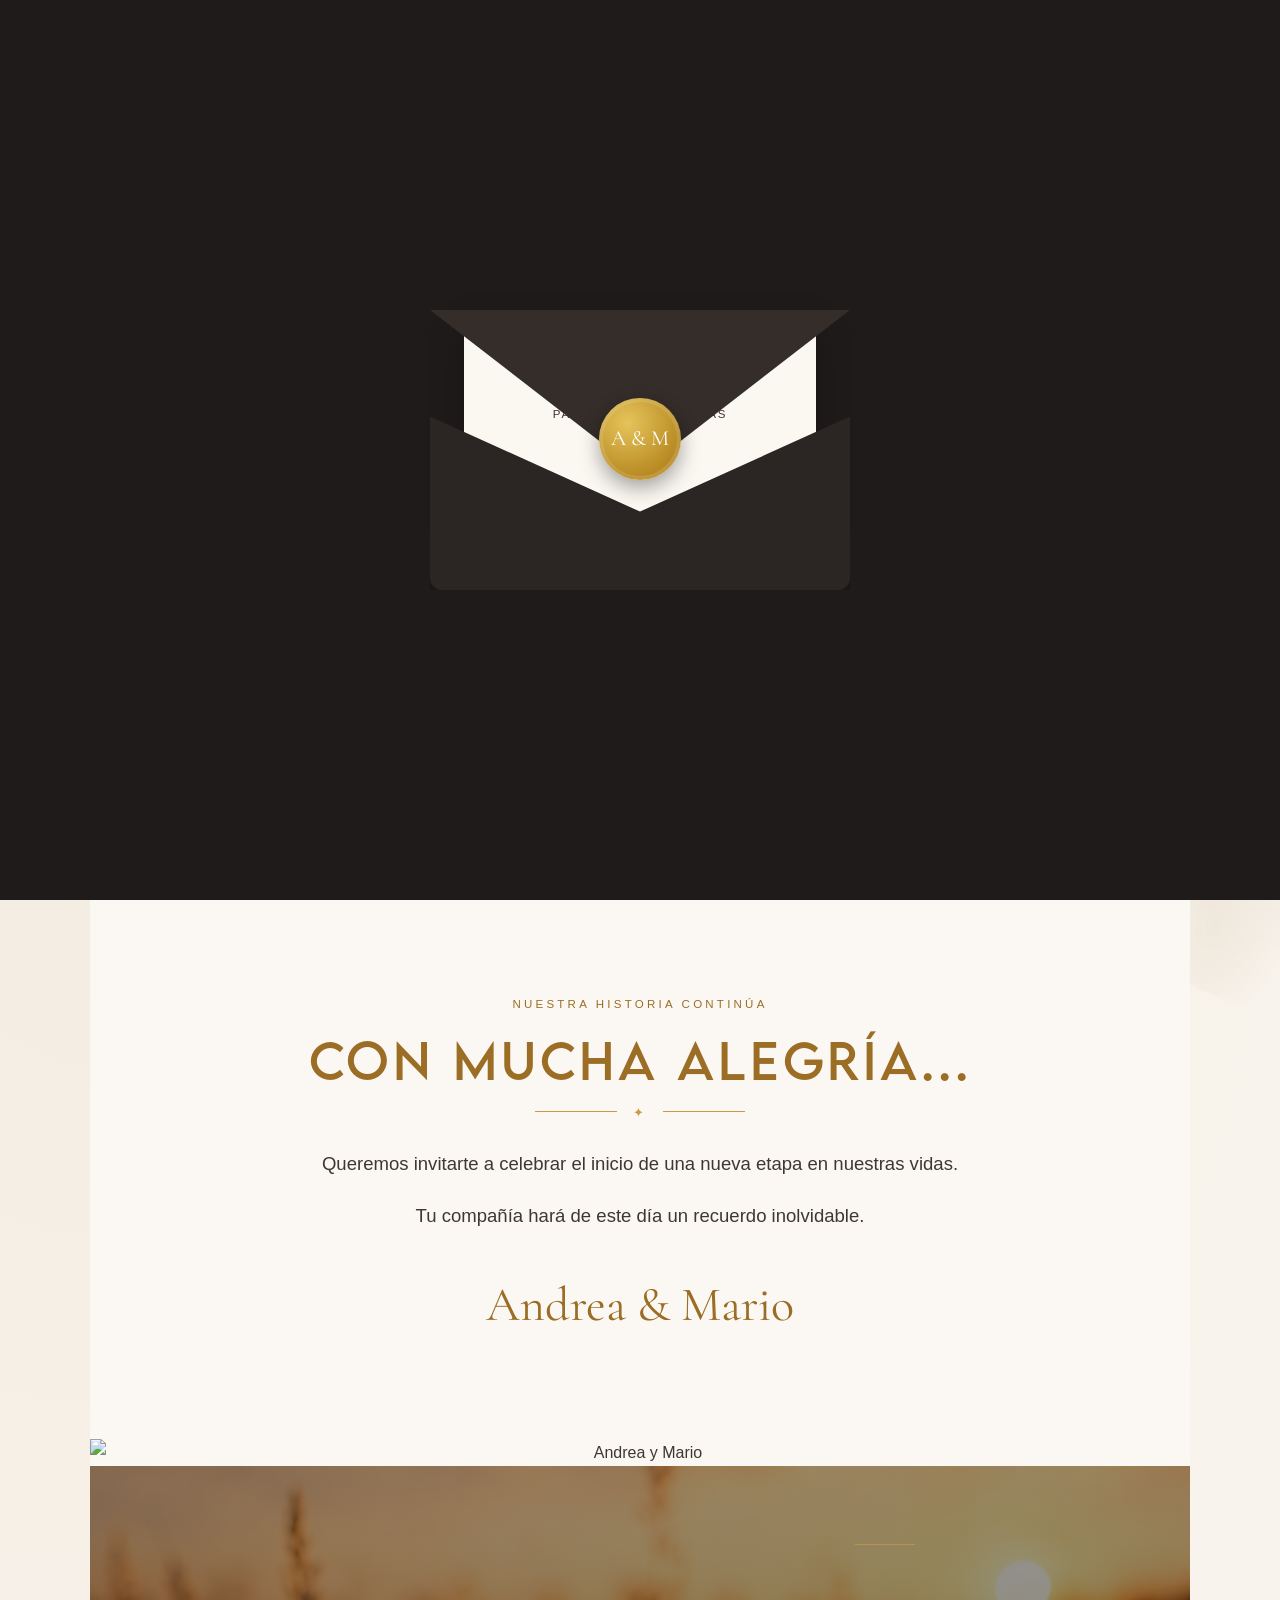
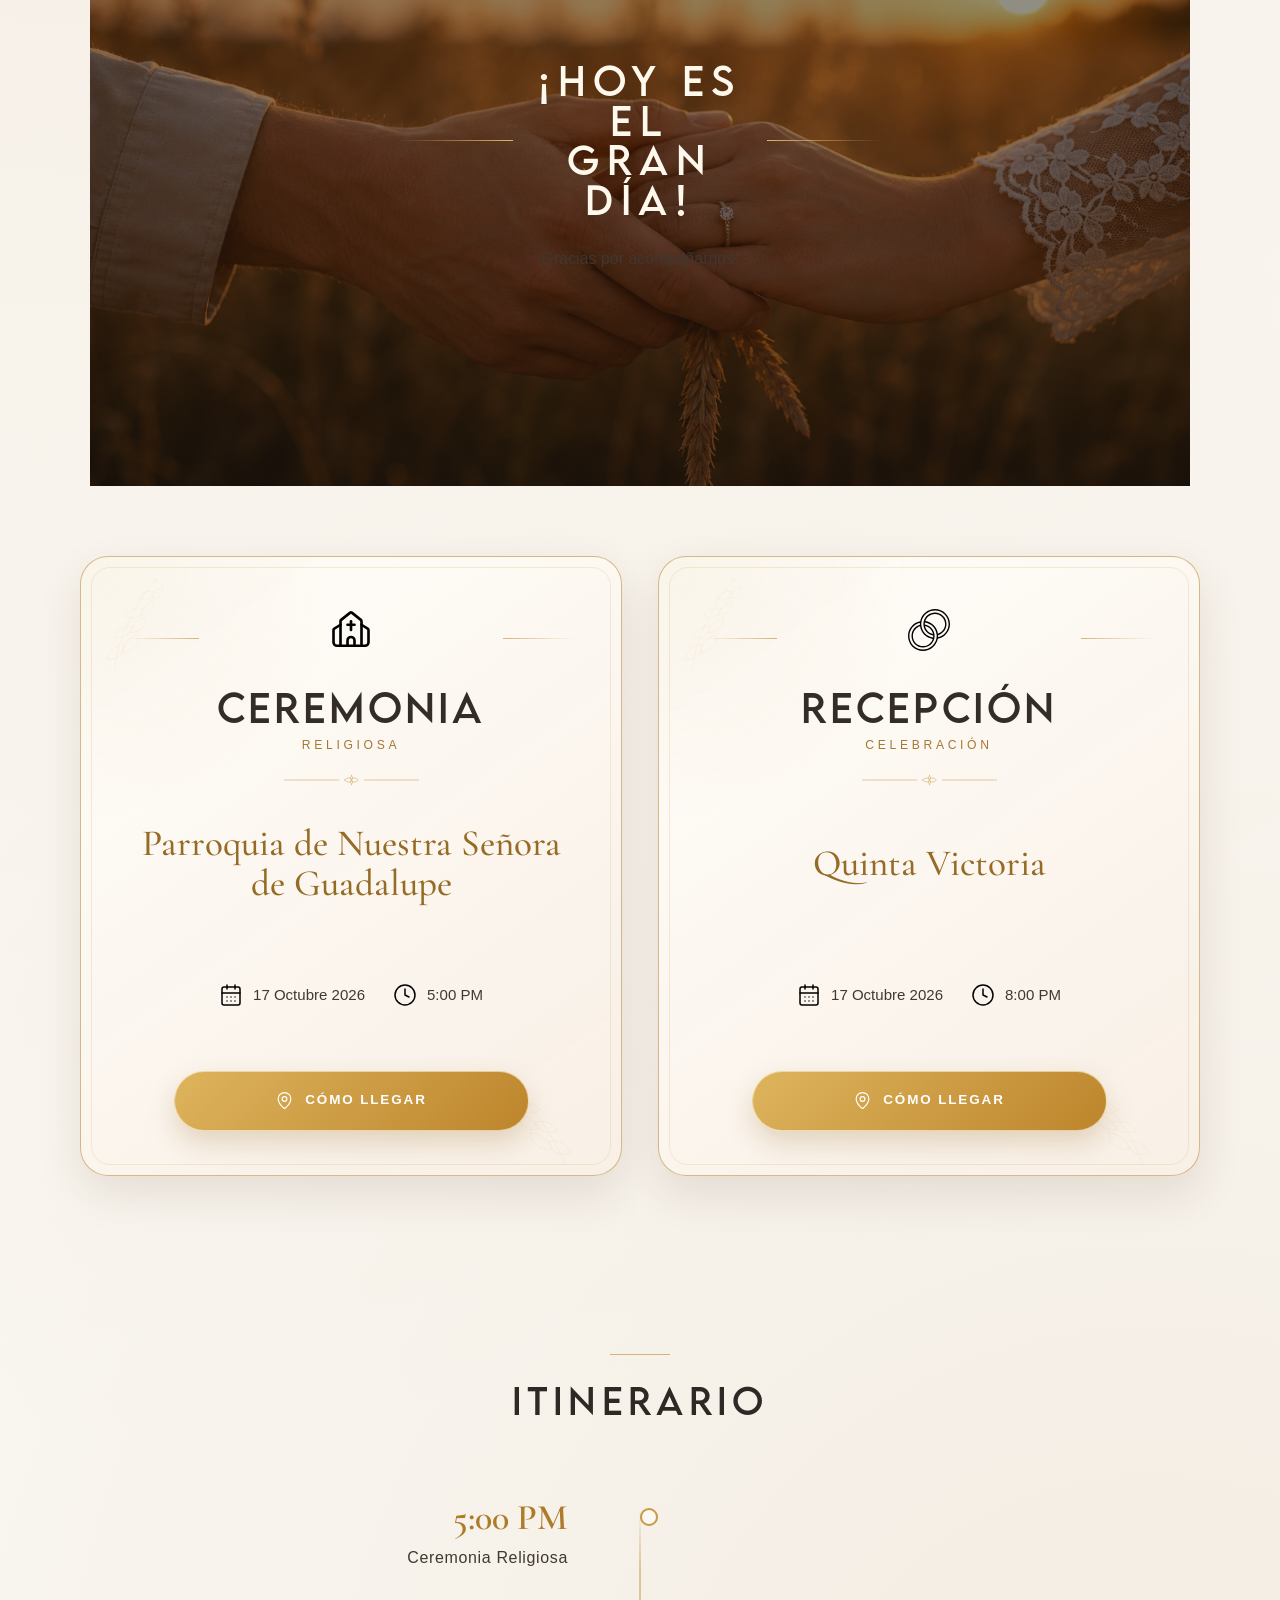
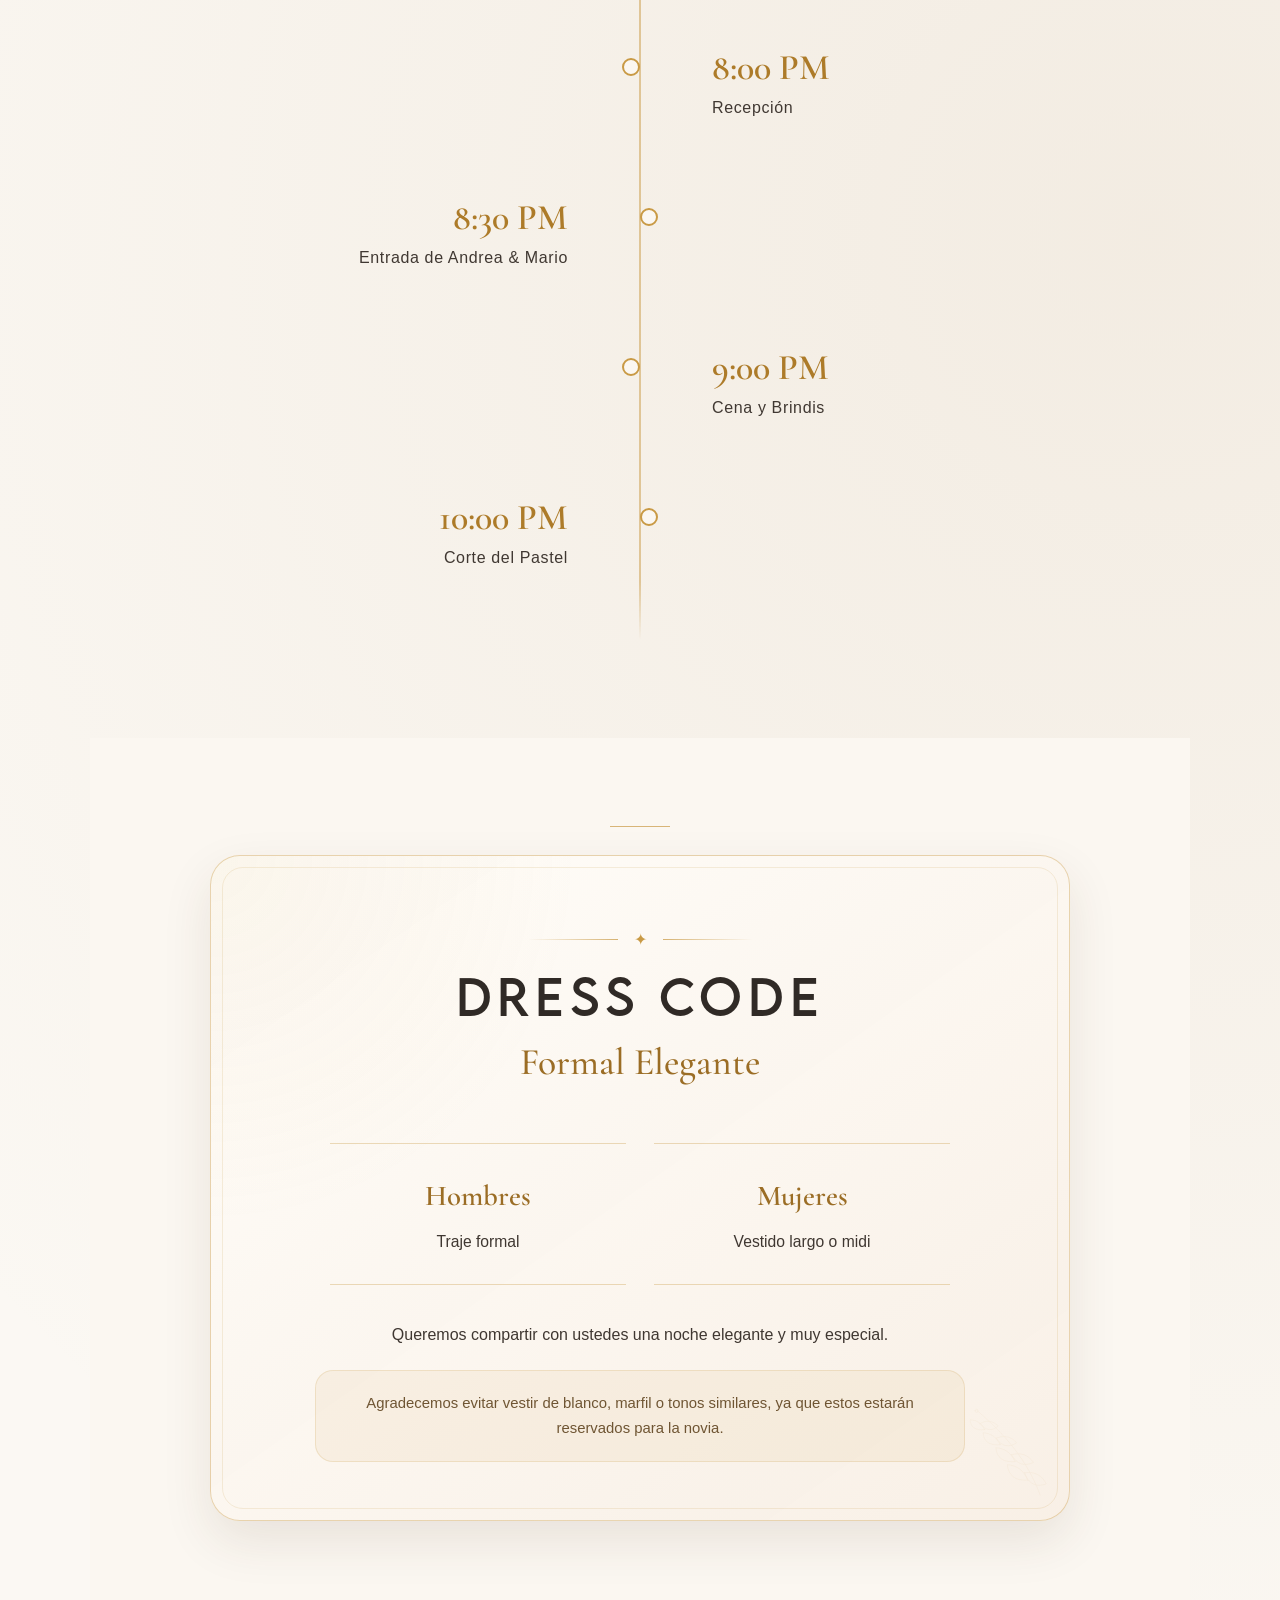
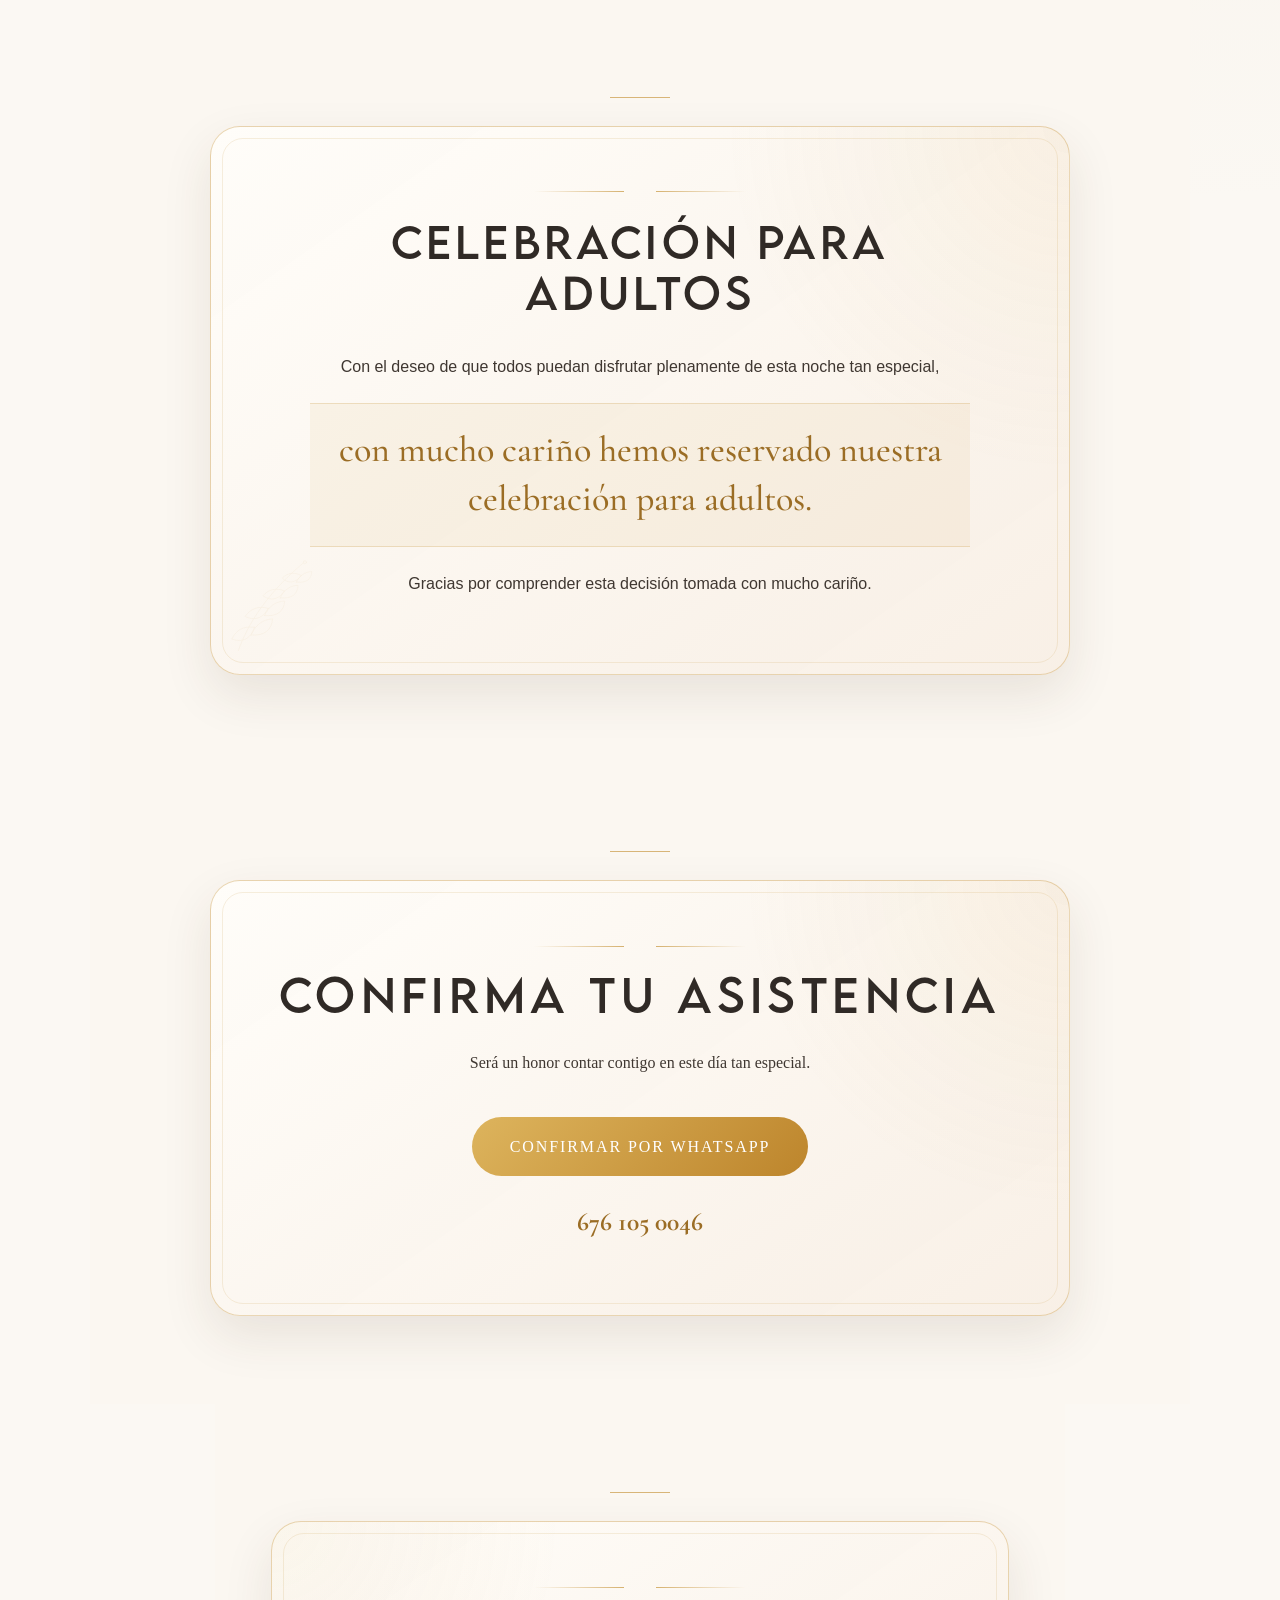
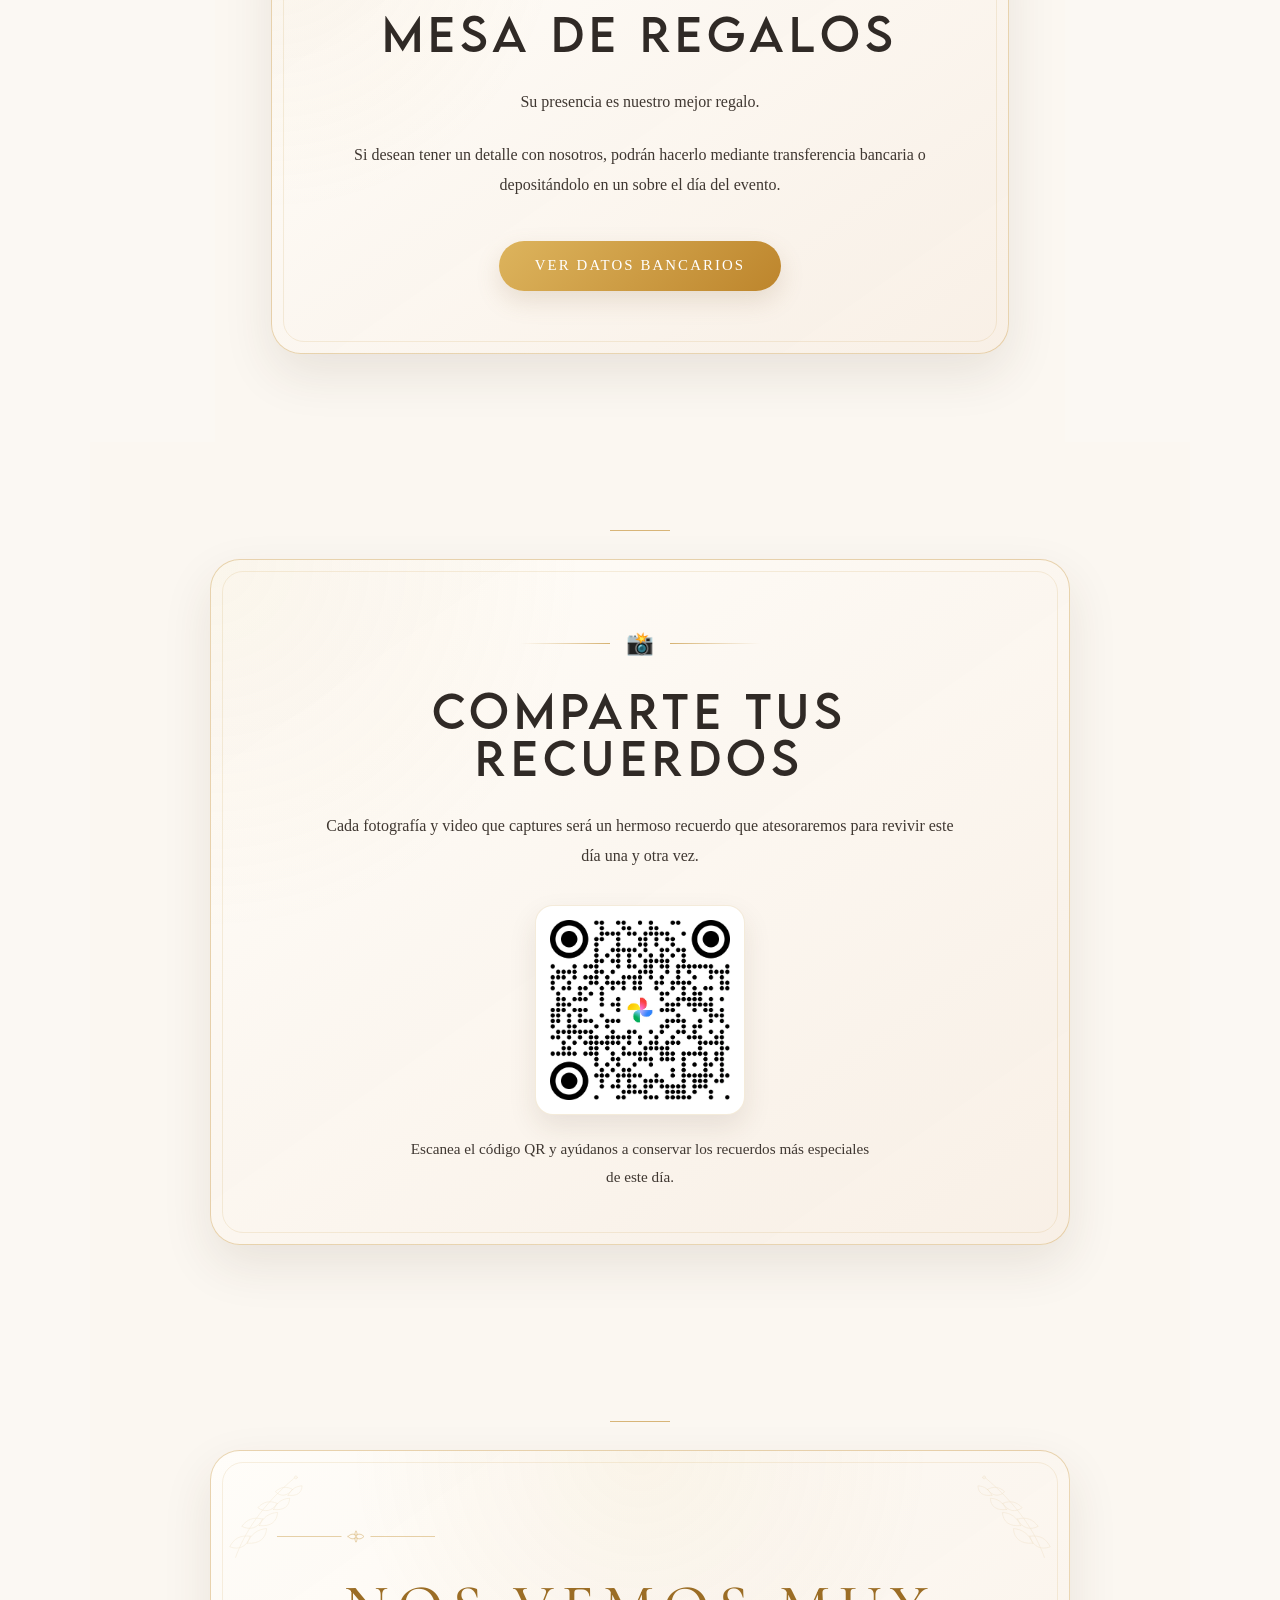
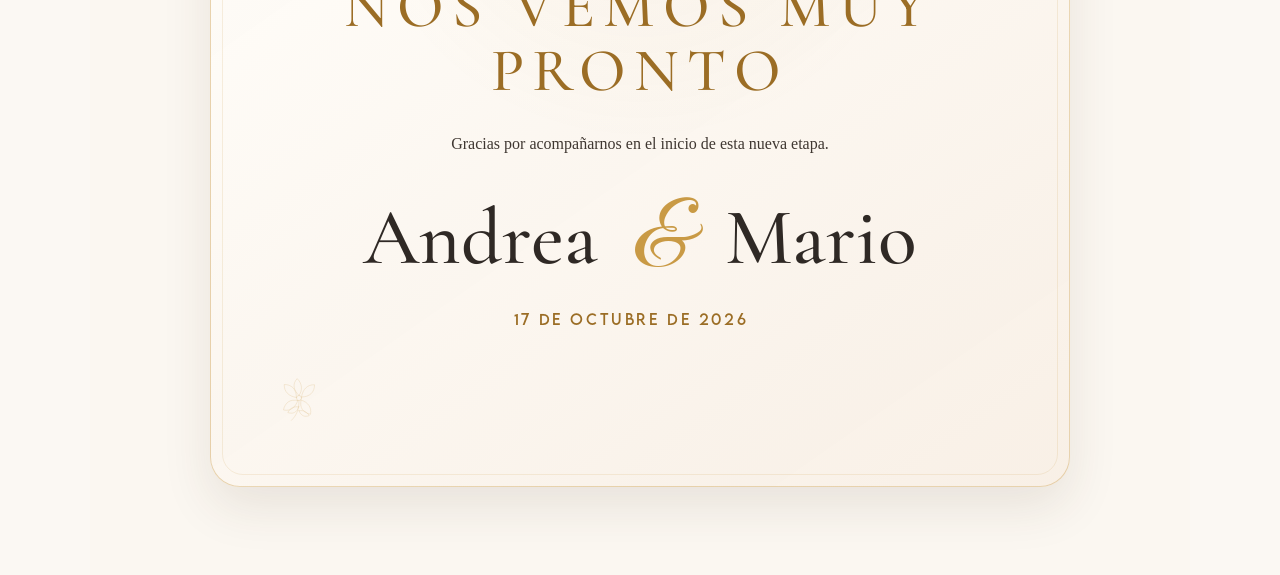
==== commit 2061627a: "Add files via upload" ====
--- a/index.html
+++ b/index.html
@@ -9,7 +9,7 @@
 
 <link href="https://fonts.googleapis.com/css2?family=Cormorant+Garamond:wght@300;400;500;600&family=Great+Vibes&family=Montserrat:wght@300;400;500;600&display=swap" rel="stylesheet">
 
-<link rel="stylesheet" href="style.css">
+<link rel="stylesheet" href="style.css?v=final-1">
 <link rel="stylesheet" href="eventos.css">
 </head>
 
@@ -28,11 +28,20 @@
     <p class="pase-carta">
         Pase para
         <strong>1</strong>
-        persona
+        personas
     </p>
 </div>
-  
-   <!-- =========================
+
+<div class="frente"></div>
+
+<div class="sello" id="abrirSobre">
+    A & M
+</div>
+
+</div>
+</div>
+
+<!-- =========================
 PANTALLA DE BIENVENIDA
 ========================= -->
 
@@ -41,8 +50,8 @@
 <div class="overlay"></div>
 
 <picture>
-    <source media="(max-width: 768px)" srcset="img/portada-vertical.png">
-    <img src="img/portada-nueva.jpg" alt="Andrea y Mario">
+    <source media="(max-width: 768px)" srcset="img/paris-portada.jpg">
+ <img src="img/paris-portada.jpg" alt="Andrea y Mario">
 </picture>
 <div class="contenidoHero">
 
@@ -103,7 +112,7 @@
 
     <img
         class="bienvenida-foto"
-        src="img/beso.jpg"
+        src="pedida-paris.jpg"
         alt="Andrea y Mario"
     >
 
--- a/style.css
+++ b/style.css
@@ -1,3201 +1,3374 @@
-/* =========================================
-   ANDREA & MARIO
-   Invitación digital
-========================================= */
-@font-face {
-    font-family: "Lemon Milk";
-    src: url("fonts/LEMONMILK-Regular.otf") format("opentype");
-    font-weight: normal;
-    font-style: normal;
-}
-:root {
-    --marfil: #fbf8f3;
-    --arena: #eee6da;
-    --dorado: #c8a96a;
-    --dorado-oscuro: #92723f;
-    --cafe:#2f2b27;
-    --verde: #66705a;
-    --blanco: #ffffff;
-    --sombra:rgba(47, 43, 39, 0.16);
-}
-* {
-    margin: 0;
-    padding: 0;
-    box-sizing: border-box;
-}
-
-html {
-    scroll-behavior: smooth;
-}
-
-body {
-    font-family: "Century Gothic", Arial, sans-serif;
-    color: var(--cafe);
-    background:
-        radial-gradient(circle at 10% 10%, rgba(218, 196, 166, 0.22), transparent 28%),
-        radial-gradient(circle at 90% 40%, rgba(205, 181, 149, 0.18), transparent 30%),
-        var(--marfil);
-    line-height: 1.7;
-    overflow-x: hidden;
-}
-
-img {
-    display: block;
-    max-width: 100%;
-}
-
-a {
-    text-decoration: none;
-}
-
-button,
-a {
-    -webkit-tap-highlight-color: transparent;
-}
-
-/* =========================================
-   FLORES ACUARELADAS DECORATIVAS
-========================================= */
-
-body::before,
-body::after {
-    content: "";
-    position: fixed;
-    width: 260px;
-    height: 260px;
-    z-index: -1;
-    opacity: 0.38;
-    filter: blur(1px);
-    pointer-events: none;
-}
-
-body::before {
-    top: -70px;
-    left: -90px;
-    background:
-        radial-gradient(ellipse at 40% 35%, rgba(210, 187, 167, 0.6), transparent 42%),
-        radial-gradient(ellipse at 70% 50%, rgba(225, 207, 191, 0.7), transparent 45%),
-        radial-gradient(ellipse at 55% 75%, rgba(184, 154, 116, 0.28), transparent 38%);
-    border-radius: 48% 52% 60% 40%;
-    transform: rotate(-22deg);
-}
-
-body::after {
-    bottom: -90px;
-    right: -80px;
-    background:
-        radial-gradient(ellipse at 35% 45%, rgba(216, 195, 178, 0.7), transparent 42%),
-        radial-gradient(ellipse at 70% 35%, rgba(230, 217, 204, 0.75), transparent 45%),
-        radial-gradient(ellipse at 55% 75%, rgba(178, 145, 105, 0.28), transparent 38%);
-    border-radius: 55% 45% 38% 62%;
-    transform: rotate(24deg);
-}
-
-/* =========================================
-   PORTADA
-========================================= */
-
-#hero {
-    position: relative;
-    min-height: 100vh;
-    display: grid;
-    place-items: center;
-    overflow: hidden;
-    background: #2f2925;
-}
-
-
-.overlay {
-    position: absolute;
-    inset: 0;
-    background:
-        linear-gradient(
-            to bottom,
-            rgba(20, 17, 15, 0.22),
-            rgba(20, 17, 15, 0.44)
-        );
-}
-#hero {
-    position: relative;
-    min-height: 100vh;
-    display: grid;
-    align-items: center;
-    overflow: hidden;
-    background: #2f2925;
-}
-
-#hero img {
-    position: absolute;
-    inset: 0;
-    width: 100%;
-    height: 100%;
-    object-fit: cover;
-    object-position:60% center;
-    filter:
-        sepia(28%)
-        saturate(78%)
-        contrast(108%)
-        brightness(82%);
-}
-
-.overlay {
-    position: absolute;
-    inset: 0;
-    background:
-        linear-gradient(
-            90deg,
-            rgba(31, 22, 16, 0.68) 0%,
-            rgba(31, 22, 16, 0.42) 34%,
-            rgba(31, 22, 16, 0.10) 68%,
-            rgba(31, 22, 16, 0.05) 100%
-        );
-}
-
-.contenidoHero {
-    position: relative;
-    z-index: 2;
-    width: min(90%, 1180px);
-    margin: 0 auto;
-    padding: 60px 24px;
-    transform: translateX(-40px);
-    color: var(--blanco);
-    text-align: left;
-    animation: aparecerPortada 1.2s ease both;
-}
-
-.contenidoHero h3 {
-    margin-bottom: 28px;
-    font-family: "Lemon Milk", sans-serif;
-    font-size: clamp(0.8rem, 1.4vw, 1rem);
-    font-weight: normal;
-    letter-spacing: 7px;
-    text-transform: uppercase;
-    color: rgba(255, 255, 255, 0.96);
-    text-shadow: 0 3px 12px rgba(0, 0, 0, 0.45);
-}
-.contenidoHero h3::after,
-.contenidoHero p::after {
-    content: "✦";
-    display: block;
-    width: 240px;
-    margin: 14px 0 0;
-    color: #d4af37;
-    font-size: 0.9rem;
-    text-align: center;
-    letter-spacing: 0;
-    opacity: 1;
-    filter: drop-shadow(0 2px 5px rgba(0, 0, 0, 0.35));
-    background:
-        linear-gradient(#d4af37, #d4af37) left center / 92px 1px no-repeat,
-        linear-gradient(#d4af37, #d4af37) right center / 92px 1px no-repeat;
-}
-
-.contenidoHero p::after {
-    margin-top: 18px;
-}
-.contenidoHero h1 {
-    max-width: 560px;
-    font-family: "Cormorant Garamond", serif;
-    font-size: clamp(4rem, 8vw, 7rem);
-    font-weight: 400;
-    line-height: 0.88;
-    letter-spacing: 0;
-    text-transform: none;
-    color: #ffffff;
-    text-shadow: 0 5px 22px rgba(0, 0, 0, 0.42);
-}
-
-.contenidoHero h1 span {
-    display: inline-block;
-    margin: 0 10px;
-    font-family: "Great Vibes", cursive;
-    font-size: 1.38em;
-    font-weight: 400;
-    color: var(--dorado);
-}
-
-.contenidoHero p {
-    margin: 36px 0 34px;
-    font-family: "Century Gothic", Arial, sans-serif;
-    font-size: clamp(0.84rem, 1.4vw, 1rem);
-    letter-spacing: 0.28em;
-    text-transform: uppercase;
-    color: rgba(255, 255, 255, 0.96);
-    text-shadow: 0 2px 10px rgba(0, 0, 0, 0.48);
-}
-.contenidoHero h3::after,
-.contenidoHero p::after {
-    content: "✦";
-    display: block;
-    width: 240px;
-    margin: 14px 0 0;
-    color: #d4af37;
-    font-size: 0.9rem;
-    text-align: center;
-    letter-spacing: 0;
-    opacity: 1;
-    filter: drop-shadow(0 2px 5px rgba(0, 0, 0, 0.35));
-    background:
-        linear-gradient(#d4af37, #d4af37) left center / 92px 1px no-repeat,
-        linear-gradient(#d4af37, #d4af37) right center / 92px 1px no-repeat;
-}
- /* =========================================
-   BOTONES
-========================================= */
-
-button,
-.boton {
-    display: inline-flex;
-    align-items: center;
-    justify-content: center;
-    min-height: 50px;
-    margin: 8px;
-    padding: 14px 28px;
-    border: 1px solid var(--dorado);
-    border-radius: 999px;
-    background: var(--dorado);
-    color: var(--blanco);
-    font-family: "Century Gothic", Arial, sans-serif;
-    font-size: 0.93rem;
-    font-weight: 500;
-    letter-spacing: 0.03em;
-    cursor: pointer;
-    box-shadow: 0 10px 25px rgba(143, 112, 72, 0.18);
-    transition:
-        transform 0.25s ease,
-        background 0.25s ease,
-        box-shadow 0.25s ease;
-}
-
-button:hover,
-.boton:hover {
-    background: var(--dorado-oscuro);
-    transform: translateY(-2px);
-    box-shadow: 0 14px 30px rgba(143, 112, 72, 0.26);
-}
-
-#abrirInvitacion {
-   background: rgba(255,255,255,.06);
-backdrop-filter: blur(10px);
-    border-color: rgba(255, 255, 255, 0.78);
-    
-}
-
-#abrirInvitacion:hover {
-    background: rgba(255, 255, 255, 0.22);
-}
-
-/* =========================================
-   SECCIONES GENERALES
-========================================= */
-
-section:not(#hero) {
-    position: relative;
-    width: min(100%, 1100px);
-    margin: 0 auto;
-    padding: 88px 24px;
-    text-align: center;
-}
-
-section:not(#hero)::before {
-    content: "";
-    display: block;
-    width: 60px;
-    height: 1px;
-    margin: 0 auto 28px;
-    background: var(--dorado);
-    opacity: 0.7;
-}
-
-section h2 {
-    margin-bottom: 16px;
-    font-family: "Cormorant Garamond", serif;
-    font-size: clamp(2.5rem, 6vw, 4.2rem);
-    font-weight: 500;
-    line-height: 1.05;
-    color: var(--dorado-oscuro);
-}
-
-section h3 {
-    margin-bottom: 12px;
-    font-family: "Cormorant Garamond", serif;
-    font-size: clamp(1.6rem, 4vw, 2.3rem);
-    font-weight: 500;
-    color: var(--cafe);
-}
-
-section p {
-    max-width: 720px;
-    margin: 0 auto 18px;
-    font-size: 1rem;
-}
-
-/* =========================================
-   BIENVENIDA
-========================================= */
-
-.bienvenida {
-    min-height: 440px;
-    display: flex;
-    flex-direction: column;
-    justify-content: center;
-}
-
-.bienvenida p {
-    font-family: "Cormorant Garamond", serif;
-    font-size: clamp(1.3rem, 3vw, 1.8rem);
-    font-style: italic;
-    line-height: 1.65;
-}
-
-/* =========================================
-   CONTADOR
-========================================= */
-
-#contador {
-    position: relative;
-    width: 100%;
-    max-width: none;
-    min-height: 720px;
-    padding: 110px 24px;
-    display: flex;
-    flex-direction: column;
-    align-items: center;
-    justify-content: center;
-    overflow: hidden;
-    background:
-       linear-gradient(rgba(38, 28, 20, 0.28), rgba(38, 28, 20, 0.38)),
-    url("img/manos-nueva.png") center / cover no-repeat;
-    }
-#contador::before {
-    content: "";
-    position: absolute;
-    inset: 0;
-    backdrop-filter: sepia(14%) saturate(82%) brightness(92%);
-}
-
-#contador h2 {
-    position: relative;
-    z-index: 2;
-    margin-bottom: 18px;
-    font-family: "Lemon Milk", sans-serif;
-    font-size: clamp(1.2rem, 3vw, 1.8rem);
-    font-weight: normal;
-    letter-spacing: 0.24em;
-    color: #ffffff;
-    text-transform: uppercase;
-    text-shadow: 0 3px 12px rgba(0, 0, 0, 0.45);
-    display: flex;
-align-items: center;
-justify-content: center;
-}
-#contador h2::before,
-#contador h2::after {
-    content: "";
-    display: inline-block;
-    width: 110px;
-    height: 1px;
-    margin: 0 18px 8px;
-    background: rgba(212, 175, 55, 0.75);
-    vertical-align: middle;
-}
-
-
-#countdown {
-    width: min(92%, 760px);
-    display: grid;
-    grid-template-columns: repeat(4, 1fr);
-    gap: 0;
-    margin-top: 0;
-    padding: 42px 26px;
-    border: 1px solid rgba(255, 255, 255, 0.5);
-    border-radius: 28px;
-    background: rgba(255, 248, 239, 0.42);
-    box-shadow: 0 22px 50px rgba(47, 36, 27, 0.22);
-    backdrop-filter: blur(18px);
-    transform: translateY(-20px);
-}
-
-.tiempo {
-    padding: 8px 14px;
-    border: none;
-    border-right: 1px solid rgba(145, 112, 63, 0.28);
-    border-radius: 0;
-    background: transparent;
-    box-shadow: none;
-    backdrop-filter: none;
-}
-
-.tiempo:last-child {
-    border-right: none;
-}
-.tiempo h3 {
-    margin: 0;
-    font-family: "Cormorant Garamond", serif;
-    font-weight: 600;
-    font-size: clamp(3.2rem, 7vw, 5rem);
-    line-height: 1;
-    color: #8c6b2f;
-text-shadow: 0 2px 8px rgba(255,255,255,.15);
-}
-
-.tiempo span {
-    display: block;
-    margin-top: 8px;
-    font-size: 0.75rem;
-    font-weight: 600;
-    letter-spacing: 0.16em;
-    text-transform: uppercase;
-}
-
-/* =========================================
-   EVENTOS
-========================================= */
-
-.evento {
-    max-width: 850px !important;
-    margin-top: 48px !important;
-    margin-bottom: 48px !important;
-    padding: 68px 30px !important;
-    border: 1px solid rgba(184, 149, 98, 0.24);
-    border-radius: 28px;
-    background: rgba(255, 255, 255, 0.8);
-    box-shadow: 0 18px 45px var(--sombra);
-}
-
-.evento::after {
-    content: "";
-    position: absolute;
-    inset: 12px;
-    border: 1px solid rgba(184, 149, 98, 0.15);
-    border-radius: 20px;
-    pointer-events: none;
-}
-
-.icono {
-    margin-bottom: 20px;
-    font-size: 2.2rem;
-    color: var(--dorado);
-}
-
-/* =========================================
-   CONFIRMACIÓN
-========================================= */
-
-#rsvp {
-    width: 100%;
-    max-width: none;
-    background: #efe6da;
-}
-
-#rsvp .boton {
-    min-width: min(100%, 310px);
-}
-
-/* =========================================
-   REGALOS
-========================================= */
-
-#regalos {
-    max-width: 850px !important;
-}
-
-#cuenta {
-    display: none;
-    width: min(100%, 520px);
-    margin: 30px auto 0;
-    padding: 28px 20px;
-    border: 1px solid rgba(184, 149, 98, 0.3);
-    border-radius: 22px;
-    background: var(--blanco);
-    box-shadow: 0 14px 34px var(--sombra);
-}
-
-#cuenta h4 {
-    margin-top: 8px;
-    font-size: clamp(1.1rem, 4vw, 1.45rem);
-    letter-spacing: 0.08em;
-    overflow-wrap: anywhere;
-    color: var(--dorado-oscuro);
-}
-
-/* =========================================
-   ÁLBUM
-========================================= */
-
-#album {
-    width: 100%;
-    max-width: none;
-    background:
-        linear-gradient(rgba(64, 52, 43, 0.74), rgba(64, 52, 43, 0.74)),
-        radial-gradient(circle at 30% 20%, #bda585, #6e5b49);
-    color: var(--blanco);
-}
-
-
-
-#album .boton {
-    background: transparent;
-    border-color: rgba(255, 255, 255, 0.78);
-}
-
-#album .boton:hover {
-    background: rgba(255, 255, 255, 0.14);
-}
-
-/* =========================================
-   FINAL
-========================================= */
-
-/* =========================================
-   ANIMACIONES
-========================================= */
-
-@keyframes aparecerPortada {
-    from {
-        opacity: 0;
-        transform: translateY(24px);
-    }
-
-    to {
-        opacity: 1;
-        transform: translateY(0);
-    }
-}
-
-section:not(#hero) {
-    opacity: 1;
-    transform: translateY(0);
-   
-}
-
-section.visible,
-section:not(#hero):first-of-type {
-    opacity: 1;
-    transform: translateY(0);
-}
-
-/* =========================================
-   RESPONSIVE
-========================================= */
-
-@media (max-width: 720px) {
-    #hero {
-        min-height: 100svh;
-    }
-
-    #hero img {
-        object-position: 55% center
-
-    }
-
-    .contenidoHero {
-        padding-top: 150px;
-    }
-
-    section:not(#hero) {
-        padding: 72px 18px;
-    }
-
-    #countdown {
-        grid-template-columns: repeat(2, minmax(110px, 145px));
-        gap: 14px;
-    }
-
-    .evento {
-        width: calc(100% - 28px) !important;
-        padding: 56px 22px !important;
-    }
-
-    button,
-    .boton {
-        width: min(100%, 340px);
-        margin: 7px auto;
-    }
-}
-
-@media (max-width: 390px) {
-    #countdown {
-        grid-template-columns: repeat(2, 1fr);
-    }
-
-    .tiempo {
-        padding: 22px 8px;
-    }
-
-    .contenidoHero h1 {
-        font-size: 3.35rem;
-    }
-}
-#spotifyPlayer {
-    display: none;
-    margin-top: 20px;
-}
-
-#mostrarSpotify {
-    margin-top: 20px;
-}
-/* =========================================
-   BOTONES PREMIUM DE LA PORTADA
-========================================= */
-
-#hero #abrirInvitacion,
-#hero #mostrarSpotify {
-    position: relative;
-    width: min(100%, 330px);
-    min-height: 66px;
-    margin: 9px 0;
-    padding: 16px 26px 16px 82px;
-    justify-content: flex-start;
-    border-radius: 999px;
-    font-family: "Century Gothic", Arial, sans-serif;
-    font-size: 0.95rem;
-    letter-spacing: 0.06em;
-    text-align: left;
-}
-
-#hero #abrirInvitacion {
-    border: 1px solid rgba(212, 175, 55, 0.9);
-    background: rgba(25, 18, 13, 0.22);
-    color: #ffffff;
-    backdrop-filter: blur(7px);
-}
-
-#hero #mostrarSpotify {
-    border: 1px solid #d4af37;
-    background: linear-gradient(135deg, #f1d58a, #cfa44e);
-    color: #2f261b;
-}
-
-#hero #abrirInvitacion::before,
-#hero #mostrarSpotify::before {
-    position: absolute;
-    left: 24px;
-    top: 50%;
-    width: 32px;
-    transform: translateY(-50%);
-    font-size: 1.35rem;
-    text-align: center;
-}
-
-#hero #abrirInvitacion::before {
-    content: "✉";
-    color: #d4af37;
-}
-
-#hero #mostrarSpotify::before {
-    content: "♫";
-    color: #2f261b;
-}
-
-#hero #abrirInvitacion::after,
-#hero #mostrarSpotify::after {
-    content: "";
-    position: absolute;
-    left: 66px;
-    top: 15px;
-    bottom: 15px;
-    width: 1px;
-}
-
-#hero #abrirInvitacion::after {
-    background: rgba(212, 175, 55, 0.72);
-}
-
-#hero #mostrarSpotify::after {
-    background: rgba(47, 38, 27, 0.45);
-}
-
-#hero #abrirInvitacion:hover,
-#hero #mostrarSpotify:hover {
-    transform: translateY(-2px);
-}
-
-@media (max-width: 720px) {
-    #hero #abrirInvitacion,
-    #hero #mostrarSpotify {
-        width: min(100%, 310px);
-        margin: 8px 0;
-        transform: translateY(160px);
-    }
-}
-/* =========================================
-   BIENVENIDA PREMIUM
-========================================= */
-
-.bienvenida {
-    width: 100%;
-    max-width: none;
-    min-height: auto;
-    padding: 0 !important;
-    background: var(--marfil);
-}
-
-.bienvenida::before {
-    display: none !important;
-}
-
-.bienvenida-texto {
-    width: min(90%, 760px);
-    margin: 0 auto;
-    padding: 95px 24px 80px;
-    text-align: center;
-}
-
-.bienvenida-detalle {
-    display: block;
-    margin-bottom: 20px;
-    font-family: "Century Gothic", Arial, sans-serif;
-    font-size: 0.72rem;
-    letter-spacing: 0.28em;
-    text-transform: uppercase;
-    color: var(--dorado-oscuro);
-}
-
-.bienvenida-texto h2 {
-    margin-bottom: 28px;
-    font-family: "Lemon Milk", sans-serif;
-    font-size: clamp(1.8rem, 5vw, 3rem);
-    font-weight: normal;
-    letter-spacing: 0.08em;
-    color: var(--dorado-oscuro);
-}
-
-.bienvenida-texto h2::after {
-    content: "✦";
-    display: block;
-    width: 210px;
-    margin: 20px auto 0;
-    color: var(--dorado);
-    font-size: 0.8rem;
-    background:
-        linear-gradient(var(--dorado), var(--dorado)) left center / 82px 1px no-repeat,
-        linear-gradient(var(--dorado), var(--dorado)) right center / 82px 1px no-repeat;
-}
-
-.bienvenida-texto p {
-    max-width: 650px;
-    margin: 0 auto 16px;
-    font-family: "Century Gothic", Arial, sans-serif;
-    font-size: clamp(1rem, 2.5vw, 1.16rem);
-    font-style: normal;
-    line-height: 1.9;
-    color: var(--cafe);
-}
-
-.bienvenida-texto h3 {
-    margin-top: 32px;
-    font-family: "Cormorant Garamond", serif;
-    font-size: clamp(2rem, 5vw, 3rem);
-    font-weight: 400;
-    color: var(--dorado-oscuro);
-}
-
-.bienvenida-foto {
-    width: 100%;
-    height: clamp(420px, 72vw, 760px);
-    object-fit: cover;
-    object-position: center;
-    filter:
-        sepia(18%)
-        saturate(82%)
-        contrast(105%)
-        brightness(92%);
-}
-
-@media (max-width: 720px) {
-    .bienvenida-texto {
-        padding: 78px 22px 65px;
-    }
-
-    .bienvenida-foto {
-        height: 520px;
-        object-position: center 45%;
-    }
-}
-/* =========================================
-   CEREMONIA Y RECEPCIÓN
-========================================= */
-
-.evento {
-    width: min(92%, 540px);
-    margin: 42px auto;
-    padding: 58px 34px 42px;
-    text-align: center;
-    background: rgba(255, 250, 243, 0.92);
-    border: 1px solid rgba(200, 154, 74, 0.55);
-    border-radius: 24px;
-    box-shadow: 0 18px 42px rgba(74, 54, 35, 0.14);
-}
-
-.evento .icono {
-    margin-bottom: 22px;
-    font-size: 3rem;
-    color: var(--dorado);
-}
-
-.evento h2 {
-    margin-bottom: 24px;
-    font-family: "Lemon Milk", sans-serif;
-    font-size: clamp(1.5rem, 4vw, 2.2rem);
-    font-weight: normal;
-    letter-spacing: 0.16em;
-    text-transform: uppercase;
-    color: var(--cafe);
-}
-
-.evento h2::after {
-    content: "✦";
-    display: block;
-    width: 210px;
-    margin: 18px auto 0;
-    color: var(--dorado);
-    font-size: 0.75rem;
-    background:
-        linear-gradient(var(--dorado), var(--dorado)) left center / 82px 1px no-repeat,
-        linear-gradient(var(--dorado), var(--dorado)) right center / 82px 1px no-repeat;
-}
-
-.evento h3 {
-    max-width: 430px;
-    margin: 0 auto 28px;
-    font-family: "Cormorant Garamond", serif;
-    font-size: clamp(1.8rem, 4vw, 2.5rem);
-    font-weight: 500;
-    line-height: 1.2;
-    color: var(--dorado-oscuro);
-}
-
-.evento p {
-    margin: 10px 0;
-    font-family: "Century Gothic", Arial, sans-serif;
-    font-size: 1rem;
-    letter-spacing: 0.05em;
-    color: var(--cafe);
-}
-
-.evento .boton {
-    width: min(100%, 310px);
-    margin-top: 28px;
-    padding: 15px 28px;
-    border: 1px solid var(--dorado);
-    border-radius: 999px;
-    background: linear-gradient(135deg, #e5c575, #bf8d35);
-    color: #ffffff;
-    font-family: "Century Gothic", Arial, sans-serif;
-    font-size: 0.9rem;
-    letter-spacing: 0.12em;
-    text-transform: uppercase;
-    box-shadow: 0 10px 24px rgba(143, 112, 72, 0.2);
-}
-
-.evento .boton:hover {
-    transform: translateY(-2px);
-}
-
-@media (min-width: 900px) {
-    .evento {
-        display: inline-block;
-        width: min(44%, 540px);
-        margin: 42px 2%;
-        vertical-align: top;
-    }
-}
-.eventos-contenedor {
-    width: min(94%, 1180px);
-    margin: 0 auto;
-    padding: 50px 0 80px;
-    display: grid;
-    grid-template-columns: repeat(2, minmax(0, 1fr));
-    gap: 36px;
-    align-items: stretch;
-}
-
-.eventos-contenedor .evento {
-    width: 100%;
-    margin: 0;
-    height: 100%;
-}
-
-@media (max-width: 900px) {
-    .eventos-contenedor {
-        grid-template-columns: 1fr;
-        gap: 28px;
-        padding: 36px 0 60px;
-    }
-}
-/* =========================================
-   AJUSTE FINAL: CEREMONIA + RECEPCIÓN
-========================================= */
-
-.eventos-contenedor {
-    width: min(94%, 1180px);
-    margin: 0 auto;
-    padding: 70px 0 90px;
-    display: grid;
-    grid-template-columns: repeat(2, minmax(0, 1fr));
-    gap: 34px;
-    align-items: stretch;
-}
-
-.eventos-contenedor .evento {
-    width: 100% !important;
-    max-width: none !important;
-    min-height: 560px;
-    margin: 0 !important;
-    padding: 54px 42px 42px !important;
-    display: flex !important;
-    flex-direction: column;
-    align-items: center;
-    justify-content: flex-start;
-    text-align: center;
-    border: 1px solid rgba(200, 154, 74, 0.55);
-    border-radius: 24px;
-    background: rgba(255, 250, 243, 0.96);
-    box-shadow: 0 18px 42px rgba(74, 54, 35, 0.14);
-}
-
-.eventos-contenedor .evento .icono {
-    margin: 0 0 20px;
-    font-size: 3.2rem;
-    color: var(--dorado);
-}
-
-.eventos-contenedor .evento h2 {
-    margin: 0 0 20px;
-    font-family: "Lemon Milk", sans-serif;
-    font-size: clamp(1.45rem, 2.4vw, 2rem);
-    font-weight: normal;
-    line-height: 1.25;
-    letter-spacing: 0.12em;
-    text-transform: uppercase;
-    color: var(--cafe);
-}
-
-.eventos-contenedor .evento h2::after {
-    content: "✦";
-    display: block;
-    width: 210px;
-    margin: 18px auto 0;
-    color: var(--dorado);
-    font-size: 0.72rem;
-    background:
-        linear-gradient(var(--dorado), var(--dorado)) left center / 82px 1px no-repeat,
-        linear-gradient(var(--dorado), var(--dorado)) right center / 82px 1px no-repeat;
-}
-
-.eventos-contenedor .evento h3 {
-    min-height: 96px;
-    margin: 0 0 22px;
-    display: flex;
-    align-items: center;
-    justify-content: center;
-    font-family: "Cormorant Garamond", serif;
-    font-size: clamp(1.75rem, 2.7vw, 2.35rem);
-    font-weight: 500;
-    line-height: 1.2;
-    color: var(--dorado-oscuro);
-}
-
-.eventos-contenedor .evento p {
-    margin: 7px 0;
-    font-family: "Century Gothic", Arial, sans-serif;
-    font-size: 1rem;
-    letter-spacing: 0.05em;
-    color: var(--cafe);
-}
-
-.eventos-contenedor .evento .boton {
-    width: min(100%, 300px);
-    margin-top: auto;
-    padding: 15px 26px;
-    border-radius: 999px;
-    background: linear-gradient(135deg, #e5c575, #bf8d35);
-    color: #fff;
-    font-family: "Century Gothic", Arial, sans-serif;
-    font-size: 0.88rem;
-    letter-spacing: 0.12em;
-    text-transform: uppercase;
-}
-
-@media (max-width: 900px) {
-    .eventos-contenedor {
-        grid-template-columns: 1fr;
-        gap: 28px;
-        padding: 45px 0 65px;
-    }
-
-    .eventos-contenedor .evento {
-        min-height: auto;
-        padding: 48px 26px 38px !important;
-    }
-
-    .eventos-contenedor .evento h3 {
-        min-height: auto;
-    }
-}
-/* FORZAR CEREMONIA Y RECEPCIÓN EN DOS COLUMNAS */
-
-.eventos-contenedor {
-    display: grid !important;
-    grid-template-columns: repeat(2, minmax(0, 1fr)) !important;
-    gap: 32px !important;
-    width: min(94%, 1180px) !important;
-    margin: 0 auto !important;
-    padding: 60px 0 80px !important;
-}
-
-.eventos-contenedor > .evento {
-    display: flex !important;
-    width: auto !important;
-    max-width: none !important;
-    min-height: 560px !important;
-    margin: 0 !important;
-}
-
-@media (max-width: 900px) {
-    .eventos-contenedor {
-        grid-template-columns: 1fr !important;
-    }
-}
-/* CORRECCIÓN DE COLUMNAS PARA EVENTOS */
-
-@media (min-width: 701px) {
-    .eventos-contenedor {
-        display: grid !important;
-        grid-template-columns: repeat(2, minmax(0, 1fr)) !important;
-        gap: 32px !important;
-    }
-}
-
-@media (max-width: 700px) {
-    .eventos-contenedor {
-        grid-template-columns: 1fr !important;
-    }
-}
-/* =========================================
-   EVENTOS PREMIUM
-========================================= */
-
-.eventos-premium {
-    width: min(94%, 1180px);
-    margin: 0 auto;
-    padding: 70px 0 90px;
-    display: grid;
-    grid-template-columns: repeat(2, minmax(0, 1fr));
-    gap: 34px;
-}
-
-.evento-card {
-    min-height: 560px;
-    padding: 56px 42px 42px;
-    display: flex;
-    flex-direction: column;
-    align-items: center;
-    text-align: center;
-    background: rgba(255, 250, 243, 0.97);
-    border: 1px solid rgba(200, 154, 74, 0.55);
-    border-radius: 24px;
-    box-shadow: 0 18px 42px rgba(74, 54, 35, 0.14);
-}
-
-.evento-icono {
-    margin-bottom: 20px;
-    font-size: 3.2rem;
-    color: var(--dorado);
-}
-
-.evento-card h2 {
-    margin: 0;
-    font-family: "Lemon Milk", sans-serif;
-    font-size: clamp(1.6rem, 3vw, 2.2rem);
-    font-weight: normal;
-    letter-spacing: 0.14em;
-    text-transform: uppercase;
-    color: var(--cafe);
-}
-
-.evento-subtitulo {
-    margin-top: 10px;
-    font-family: "Century Gothic", Arial, sans-serif;
-    font-size: 0.8rem;
-    letter-spacing: 0.22em;
-    text-transform: uppercase;
-    color: var(--dorado-oscuro);
-}
-
-.evento-adorno {
-    width: 210px;
-    margin: 22px auto;
-    color: var(--dorado);
-    font-size: 0.75rem;
-    background:
-        linear-gradient(var(--dorado), var(--dorado)) left center / 82px 1px no-repeat,
-        linear-gradient(var(--dorado), var(--dorado)) right center / 82px 1px no-repeat;
-}
-
-.evento-card h3 {
-    min-height: 96px;
-    margin: 0 0 22px;
-    display: flex;
-    align-items: center;
-    justify-content: center;
-    font-family: "Cormorant Garamond", serif;
-    font-size: clamp(1.9rem, 3vw, 2.5rem);
-    font-weight: 500;
-    line-height: 1.2;
-    color: var(--dorado-oscuro);
-}
-
-.evento-datos {
-    width: 100%;
-    margin-top: 8px;
-    display: flex;
-    justify-content: center;
-    gap: 28px;
-    flex-wrap: wrap;
-}
-
-.evento-datos p {
-    margin: 0;
-    font-family: "Century Gothic", Arial, sans-serif;
-    font-size: 0.95rem;
-    color: var(--cafe);
-}
-
-.evento-datos i {
-    margin-right: 8px;
-    color: var(--dorado);
-}
-
-.evento-boton {
-    width: min(100%, 300px);
-    margin-top: auto;
-    padding: 15px 26px;
-    border-radius: 999px;
-    background: linear-gradient(135deg, #e5c575, #bf8d35);
-    color: #ffffff;
-    font-family: "Century Gothic", Arial, sans-serif;
-    font-size: 0.88rem;
-    letter-spacing: 0.12em;
-    text-transform: uppercase;
-    text-decoration: none;
-    box-shadow: 0 10px 24px rgba(143, 112, 72, 0.2);
-}
-
-.evento-boton i {
-    margin-left: 10px;
-}
-
-@media (max-width: 700px) {
-    .eventos-premium {
-        grid-template-columns: repeat(2, minmax(0, 1fr));
-        gap: 12px;
-        width: 96%;
-    }
-
-    .evento-card {
-        min-height: 500px;
-        padding: 34px 14px 28px;
-    }
-
-    .evento-icono {
-        font-size: 2.2rem;
-    }
-
-    .evento-card h2 {
-        font-size: 1rem;
-        letter-spacing: 0.08em;
-    }
-
-    .evento-subtitulo {
-        font-size: 0.62rem;
-        letter-spacing: 0.12em;
-    }
-
-    .evento-adorno {
-        width: 120px;
-        background:
-            linear-gradient(var(--dorado), var(--dorado)) left center / 42px 1px no-repeat,
-            linear-gradient(var(--dorado), var(--dorado)) right center / 42px 1px no-repeat;
-    }
-
-    .evento-card h3 {
-        min-height: 120px;
-        font-size: 1.35rem;
-    }
-
-    .evento-datos {
-        gap: 10px;
-    }
-
-    .evento-datos p {
-        font-size: 0.72rem;
-    }
-
-    .evento-boton {
-        padding: 12px 10px;
-        font-size: 0.68rem;
-        letter-spacing: 0.06em;
-    }
-}
-/* RESTAURAR ENCABEZADO DEL CONTADOR */
-
-#contador h2 {
-    position: relative;
-    z-index: 2;
-    display: flex;
-    align-items: center;
-    justify-content: center;
-    gap: 18px;
-    margin-bottom: 18px;
-    font-family: "Lemon Milk", sans-serif;
-    font-size: clamp(1.2rem, 3vw, 1.8rem);
-    font-weight: normal;
-    letter-spacing: 0.24em;
-    color: #ffffff;
-    text-transform: uppercase;
-    text-shadow: 0 3px 12px rgba(0, 0, 0, 0.45);
-}
-
-#contador h2::before,
-#contador h2::after {
-    content: "";
-    display: block;
-    width: 110px;
-    height: 1px;
-    background: rgba(212, 175, 55, 0.85);
-}
-/* =========================================
-   VERSION FINAL - CONTADOR Y EVENTOS
-========================================= */
-/* CONTADOR FINAL */
-
-#contador {
-    position: relative;
-    width: 100%;
-    min-height: 720px;
-    padding: 80px 24px 90px;
-    display: flex;
-    flex-direction: column;
-    align-items: center;
-    justify-content: center;
-    overflow: hidden;
-    background:
-        linear-gradient(rgba(37, 24, 15, 0.24), rgba(37, 24, 15, 0.38)),
-        url("img/manos-nueva.png") center / cover no-repeat;
-}
-
-#contador::before {
-    content: "";
-    position: absolute;
-    inset: 0;
-    background: linear-gradient(
-        to bottom,
-        rgba(72, 42, 22, 0.08),
-        rgba(72, 42, 22, 0.22)
-    );
-}
-
-#contador h2,
-#countdown {
-    position: relative;
-    z-index: 2;
-}
-
-#contador h2 {
-    width: min(92%, 520px);
-    margin: 0 auto 18px;
-    display: flex;
-    align-items: center;
-    justify-content: center;
-    gap: 18px;
-    font-family: "Cormorant Garamond", serif;
-    font-size: clamp(1.5rem, 3vw, 2rem);
-    font-weight: 600;
-    letter-spacing: 0.16em;
-    color: #ffffff;
-    text-transform: uppercase;
-    text-shadow: 0 3px 12px rgba(0, 0, 0, 0.4);
-}
-
-#contador h2::before,
-#contador h2::after {
-    content: "";
-    flex: 1;
-    height: 1px;
-    background: rgba(220, 180, 88, 0.9);
-}
-
-#countdown {
-    width: min(90%, 920px);
-    margin: 0 auto;
-    padding: 42px 30px;
-    display: grid;
-    grid-template-columns: repeat(4, minmax(0, 1fr));
-    gap: 0;
-    border: 1px solid rgba(255, 255, 255, 0.58);
-    border-radius: 28px;
-    background: rgba(255, 248, 239, 0.72);
-    box-shadow: 0 22px 54px rgba(44, 28, 17, 0.28);
-    backdrop-filter: blur(14px);
-}
-
-.tiempo {
-    padding: 12px 18px;
-    border: none;
-    border-right: 1px solid rgba(145, 112, 63, 0.26);
-    border-radius: 0;
-    background: transparent;
-    box-shadow: none;
-}
-
-.tiempo:last-child {
-    border-right: none;
-}
-
-.tiempo h3 {
-    margin: 0;
-    font-family: "Cormorant Garamond", serif;
-    font-size: clamp(3.4rem, 7vw, 5.2rem);
-    font-weight: 600;
-    line-height: 1;
-    letter-spacing: 0.03em;
-    color: #9a7226;
-}
-
-.tiempo span {
-    display: block;
-    margin-top: 10px;
-    font-family: "Century Gothic", Arial, sans-serif;
-    font-size: 0.78rem;
-    font-weight: 600;
-    letter-spacing: 0.18em;
-    text-transform: uppercase;
-    color: #2f2a26;
-}
-
-@media (max-width: 700px) {
-    #contador {
-        min-height: 620px;
-        padding: 70px 12px;
-    }
-
-    #contador h2 {
-        gap: 10px;
-        font-size: 1.15rem;
-        letter-spacing: 0.12em;
-    }
-
-    #countdown {
-        width: 96%;
-        padding: 28px 8px;
-        border-radius: 22px;
-    }
-
-    .tiempo {
-        padding: 8px 4px;
-    }
-
-    .tiempo h3 {
-        font-size: clamp(2rem, 10vw, 3rem);
-    }
-
-    .tiempo span {
-        font-size: 0.55rem;
-        letter-spacing: 0.08em;
-    }
-}
-/* =========================================
-   DETALLES EDITORIALES PARA LAS TARJETAS
-========================================= */
-
-.evento-card .evento-icono {
-    width: 42px;
-    height: 42px;
-    margin: 0 auto 18px;
-    display: block;
-    filter: sepia(1) saturate(4) hue-rotate(355deg) brightness(0.9);
-}
-
-.evento-card .evento-adorno {
-    display: flex;
-    align-items: center;
-    justify-content: center;
-    gap: 14px;
-    color: #c99a45;
-    margin: 26px auto 34px;
-    font-size: 0.8rem;
-}
-
-.evento-card .evento-adorno::before,
-.evento-card .evento-adorno::after {
-    content: "";
-    width: 105px;
-    height: 1px;
-    background: #c99a45;
-    opacity: 0.75;
-}
-
-.evento-card .evento-datos p {
-    display: flex;
-    align-items: center;
-    justify-content: center;
-    gap: 10px;
-}
-
-.evento-card .icono-info {
-    width: 24px;
-    height: 24px;
-    flex: 0 0 auto;
-    filter: sepia(1) saturate(4) hue-rotate(355deg) brightness(0.9);
-}
-
-.evento-card .evento-boton .icono-info {
-    width: 21px;
-    height: 21px;
-}
-
-@media (max-width: 700px) {
-    .evento-card .evento-icono {
-        width: 38px;
-        height: 38px;
-    }
-
-    .evento-card .evento-adorno::before,
-    .evento-card .evento-adorno::after {
-        width: 70px;
-    }
-
-    .evento-card .icono-info {
-        width: 21px;
-        height: 21px;
-    }
-}
-/*=========================================
-  DIVISOR EDITORIAL
-=========================================*/
-
-.evento-divisor{
-    display:block;
-    width:190px;
-    margin:22px auto 30px;
-    opacity:.95;
-}
-/*=========================================
-      TARJETAS PREMIUM V2
-=========================================*/
-
-.evento-card{
-    position:relative;
-    overflow:hidden;
-}
-/*=========================================
-      EMBLEMA EDITORIAL
-=========================================*/
-
-.evento-emblema{
-    display:flex;
-    align-items:center;
-    justify-content:center;
-    gap:18px;
-    margin-bottom:20px;
-}
-
-.linea-superior{
-    width:82px;
-    height:1px;
-    background:#C99A45;
-    opacity:.75;
-    display:block;
-}
-
-.evento-icono{
-    width:42px;
-    height:42px;
-    display:block;
-}
-/* ==================================================
-   CEREMONIA Y RECEPCIÓN — V3 PREMIUM
-================================================== */
-
-.eventos-premium {
-    width: min(1180px, 92%);
-    margin: 0 auto;
-    padding: 80px 0;
-    display: grid;
-    grid-template-columns: repeat(2, minmax(0, 1fr));
-    gap: 42px;
-}
-
-.evento-card {
-    position: relative;
-    min-height: 720px;
-    padding: 72px 58px 54px;
-    overflow: hidden;
-
-    display: flex;
-    flex-direction: column;
-    align-items: center;
-    text-align: center;
-
-    background:
-        linear-gradient(
-            145deg,
-            rgba(255, 253, 249, 0.98),
-            rgba(250, 243, 234, 0.96)
-        );
-
-    border: 1px solid rgba(201, 154, 69, 0.55);
-    border-radius: 30px;
-
-    box-shadow:
-        0 20px 55px rgba(77, 55, 35, 0.10),
-        inset 0 0 0 8px rgba(255, 255, 255, 0.30);
-}
-
-/* Borde interior fino */
-
-.evento-card::before {
-    content: "";
-    position: absolute;
-    inset: 12px;
-    border: 1px solid rgba(201, 154, 69, 0.18);
-    border-radius: 21px;
-    pointer-events: none;
-}
-
-/* Pequeño detalle floral en las esquinas, hecho con CSS */
-
-.evento-card::after {
-    content: "✦";
-    position: absolute;
-    right: 28px;
-    bottom: 24px;
-
-    color: rgba(201, 154, 69, 0.22);
-    font-size: 1.15rem;
-    transform: rotate(18deg);
-    pointer-events: none;
-}
-
-/* Emblema superior: línea + icono + línea */
-
-.evento-emblema {
-    width: 100%;
-    display: flex;
-    align-items: center;
-    justify-content: center;
-    gap: 18px;
-    margin-bottom: 24px;
-}
-
-.linea-superior {
-    display: block;
-    width: 92px;
-    height: 1px;
-    flex: 0 1 92px;
-
-    background: linear-gradient(
-        90deg,
-        transparent,
-        rgba(201, 154, 69, 0.95)
-    );
-}
-
-.linea-superior:last-child {
-    background: linear-gradient(
-        90deg,
-        rgba(201, 154, 69, 0.95),
-        transparent
-    );
-}
-
-/* Iconos superiores */
-
-.evento-icono {
-    display: block;
-    width: 48px;
-    height: 48px;
-    flex: 0 0 48px;
-    object-fit: contain;
-
-    filter:
-        invert(62%)
-        sepia(49%)
-        saturate(692%)
-        hue-rotate(358deg)
-        brightness(90%)
-        contrast(89%);
-}
-
-/* Título principal */
-
-.evento-card h2 {
-    margin: 0 0 8px;
-
-    font-family: "Lemon Milk", Arial, sans-serif;
-    font-size: clamp(2rem, 3.2vw, 2.8rem);
-    font-weight: 400;
-    line-height: 1.1;
-    letter-spacing: 0.09em;
-    text-transform: uppercase;
-
-    color: #302a26;
-}
-
-/* Religiosa / Celebración */
-
-.evento-subtitulo {
-    display: block;
-    margin-bottom: 18px;
-
-    font-family: "Century Gothic", Arial, sans-serif;
-    font-size: 0.82rem;
-    font-weight: 400;
-    letter-spacing: 0.32em;
-    text-transform: uppercase;
-
-    color: #a77b38;
-}
-
-/* Divisor ornamental */
-
-.evento-divisor {
-    display: block;
-    width: 190px;
-    height: auto;
-    margin: 20px auto 42px;
-}
-
-/* Nombre del lugar */
-
-.evento-card h3 {
-    width: min(100%, 470px);
-    margin: 0 auto 56px;
-
-    font-family: "Cormorant Garamond", Georgia, serif;
-    font-size: clamp(2rem, 3vw, 2.75rem);
-    font-weight: 500;
-    line-height: 1.08;
-
-    color: #9a7226;
-}
-
-/* Fecha y hora */
-
-.evento-datos {
-    width: 100%;
-    margin-top: auto;
-    margin-bottom: 42px;
-
-    display: flex;
-    align-items: center;
-    justify-content: center;
-    gap: 38px;
-}
-
-.evento-datos p {
-    margin: 0;
-    display: flex;
-    align-items: center;
-    justify-content: center;
-    gap: 11px;
-
-    font-family: "Century Gothic", Arial, sans-serif;
-    font-size: 1rem;
-    white-space: nowrap;
-
-    color: #403832;
-}
-
-.icono-info {
-    display: block;
-    width: 23px;
-    height: 23px;
-    flex: 0 0 23px;
-
-    filter:
-        invert(62%)
-        sepia(49%)
-        saturate(692%)
-        hue-rotate(358deg)
-        brightness(90%)
-        contrast(89%);
-}
-
-/* Botón Cómo llegar */
-
-.evento-boton {
-    width: min(100%, 390px);
-    min-height: 68px;
-    padding: 15px 28px;
-
-    display: inline-flex;
-    align-items: center;
-    justify-content: center;
-    gap: 13px;
-
-    border: 1px solid rgba(201, 154, 69, 0.72);
-    border-radius: 999px;
-
-    background: linear-gradient(
-        135deg,
-        #e5bf69 0%,
-        #c99232 100%
-    );
-
-    color: #ffffff;
-    font-family: "Century Gothic", Arial, sans-serif;
-    font-size: 0.92rem;
-    font-weight: 600;
-    letter-spacing: 0.14em;
-    text-transform: uppercase;
-
-    box-shadow:
-        0 14px 32px rgba(157, 109, 37, 0.20);
-
-    transition:
-        transform 0.25s ease,
-        box-shadow 0.25s ease,
-        filter 0.25s ease;
-}
-
-.evento-boton:hover {
-    transform: translateY(-3px);
-    box-shadow:
-        0 18px 38px rgba(157, 109, 37, 0.28);
-    filter: brightness(1.03);
-}
-
-.evento-boton:active {
-    transform: translateY(0);
-}
-
-.icono-boton {
-    display: block;
-    width: 21px;
-    height: 21px;
-    flex: 0 0 21px;
-
-    filter: brightness(0) invert(1);
-}
-
-/* ==================================================
-   TABLET
-================================================== */
-
-@media (max-width: 980px) {
-    .eventos-premium {
-        width: min(760px, 92%);
-        grid-template-columns: 1fr;
-        gap: 34px;
-    }
-
-    .evento-card {
-        min-height: 660px;
-    }
-}
-
-/* ==================================================
-   CELULAR
-================================================== */
-
-@media (max-width: 600px) {
-    .eventos-premium {
-        width: min(92%, 470px);
-        padding: 55px 0;
-        gap: 28px;
-    }
-
-    .evento-card {
-        min-height: auto;
-        padding: 52px 24px 34px;
-        border-radius: 24px;
-    }
-
-    .evento-card::before {
-        inset: 9px;
-        border-radius: 17px;
-    }
-
-    .evento-emblema {
-        gap: 12px;
-        margin-bottom: 20px;
-    }
-
-    .linea-superior {
-        width: 55px;
-        flex-basis: 55px;
-    }
-
-    .evento-icono {
-        width: 42px;
-        height: 42px;
-        flex-basis: 42px;
-    }
-
-    .evento-card h2 {
-        font-size: clamp(1.65rem, 8vw, 2.2rem);
-        letter-spacing: 0.07em;
-    }
-
-    .evento-subtitulo {
-        font-size: 0.72rem;
-        letter-spacing: 0.25em;
-    }
-
-    .evento-divisor {
-        width: 155px;
-        margin: 18px auto 32px;
-    }
-
-    .evento-card h3 {
-        margin-bottom: 40px;
-        font-size: clamp(1.75rem, 8vw, 2.3rem);
-    }
-
-    .evento-datos {
-        margin-bottom: 34px;
-        flex-direction: column;
-        gap: 16px;
-    }
-
-    .evento-datos p {
-        font-size: 0.93rem;
-    }
-
-    .evento-boton {
-        width: 100%;
-        min-height: 60px;
-        font-size: 0.82rem;
-    }
-}
-/* ==================================================
-   AJUSTE FINAL DE COMPOSICIÓN — TARJETAS
-================================================== */
-
-.evento-card {
-    min-height: 650px;
-    padding-top: 54px;
-}
-
-.evento-emblema {
-    margin-bottom: 14px;
-}
-
-.evento-card h2 {
-    margin-bottom: 6px;
-}
-
-.evento-subtitulo {
-    margin-bottom: 8px;
-}
-
-.evento-divisor {
-    width: 165px;
-    margin: 12px auto 26px;
-}
-
-.evento-card h3 {
-    margin-bottom: 34px;
-    line-height: 1.08;
-}
-
-.evento-datos {
-    margin-bottom: 24px;
-    gap: 24px;
-}
-
-.evento-boton {
-    min-height: 62px;
-}
-/* ==================================================
-   CONTADOR — VERSIÓN EDITORIAL
-================================================== */
-
-#contador {
-    position: relative;
-    min-height: 620px;
-    padding: 120px 30px 110px;
-
-    display: flex;
-    flex-direction: column;
-    align-items: center;
-    justify-content: center;
-
-    overflow: hidden;
-    text-align: center;
-
-    background:
-        linear-gradient(
-            rgba(76, 45, 20, 0.22),
-            rgba(76, 45, 20, 0.35)
-        ),
-        url("img/manos-nueva.png") center / cover no-repeat;
-}
-
-/* Título FALTAN */
-
-#contador h2 {
-    position: relative;
-    z-index: 2;
-
-    margin: 0 0 26px;
-    padding: 0 150px;
-
-    font-family: "Lemon Milk", Arial, sans-serif;
-    font-size: clamp(1.7rem, 3vw, 2.35rem);
-    font-weight: 400;
-    letter-spacing: 0.20em;
-    color: #fff8ec;
-    text-shadow: 0 3px 16px rgba(54, 31, 16, 0.36);
-}
-
-/* Líneas a los lados del título */
-
-#contador h2::before,
-#contador h2::after {
-    content: "";
-    position: absolute;
-    top: 50%;
-
-    width: 115px;
-    height: 1px;
-
-    background: linear-gradient(
-        90deg,
-        transparent,
-        rgba(231, 190, 101, 0.95)
-    );
-}
-
-#contador h2::before {
-    left: 0;
-}
-
-#contador h2::after {
-    right: 0;
-    transform: scaleX(-1);
-}
-
-/* Ornamento pequeño sobre FALTAN */
-
-#contador::before {
-    content: "❦";
-    position: absolute;
-    top: 78px;
-    left: 50%;
-    transform: translateX(-50%);
-
-    z-index: 2;
-    color: #e7be65;
-    font-size: 1.5rem;
-    opacity: 0.95;
-}
-
-/* Caja cristal */
-
-#countdown {
-    position: relative;
-    z-index: 2;
-
-    width: min(1120px, 94%);
-    padding: 54px 48px;
-
-    display: grid;
-    grid-template-columns: repeat(4, 1fr);
-
-    border: 1px solid rgba(255, 244, 225, 0.75);
-    border-radius: 34px;
-
-    background: rgba(250, 240, 228, 0.82);
-
-    backdrop-filter: blur(12px);
-    -webkit-backdrop-filter: blur(12px);
-
-    box-shadow:
-        0 24px 60px rgba(55, 31, 16, 0.30),
-        inset 0 0 0 1px rgba(255, 255, 255, 0.42);
-}
-
-/* Adornos laterales de la caja */
-
-#countdown::before,
-#countdown::after {
-    content: "";
-    position: absolute;
-    top: 50%;
-    width: 54px;
-    height: 105px;
-    transform: translateY(-50%);
-    opacity: 0.58;
-
-    background:
-        url("icons/floral/branch.svg")
-        center / contain
-        no-repeat;
-}
-
-#countdown::before {
-    left: 18px;
-}
-
-#countdown::after {
-    right: 18px;
-    transform: translateY(-50%) scaleX(-1);
-}
-
-/* Cada bloque */
-
-.tiempo {
-    position: relative;
-    min-width: 0;
-    padding: 6px 26px;
-
-    display: flex;
-    flex-direction: column;
-    align-items: center;
-    justify-content: center;
-}
-
-/* Divisores verticales */
-
-.tiempo:not(:last-child)::after {
-    content: "";
-    position: absolute;
-    top: 5%;
-    right: 0;
-
-    width: 1px;
-    height: 90%;
-
-    background: linear-gradient(
-        transparent,
-        rgba(170, 125, 67, 0.35),
-        transparent
-    );
-}
-
-/* Rombo central en los divisores */
-
-.tiempo:not(:last-child)::before {
-    content: "◆";
-    position: absolute;
-    top: 50%;
-    right: -4px;
-    transform: translateY(-50%);
-
-    z-index: 2;
-    font-size: 0.48rem;
-    color: #c99a45;
-    background: rgba(250, 240, 228, 0.92);
-    padding: 5px 0;
-}
-
-/* Números */
-
-.tiempo h3 {
-    margin: 0 0 12px;
-
-    font-family: "Cormorant Garamond", Georgia, serif;
-    font-size: clamp(3.8rem, 7vw, 5.8rem);
-    font-weight: 600;
-    line-height: 0.9;
-    letter-spacing: 0.01em;
-
-    color: #a87820;
-    text-shadow: 0 2px 10px rgba(133, 90, 24, 0.08);
-}
-
-/* Etiquetas */
-
-.tiempo span {
-    font-family: "Century Gothic", Arial, sans-serif;
-    font-size: 0.78rem;
-    font-weight: 600;
-    letter-spacing: 0.25em;
-    color: #342c27;
-}
-
-/* ==================================================
-   TABLET
-================================================== */
-
-@media (max-width: 900px) {
-    #contador {
-        min-height: 100px;
-        padding: 90px 22px 60px;
-    }
-
-    #countdown {
-        width: min(680px, 94%);
-        grid-template-columns: repeat(2, 1fr);
-        gap: 0;
-        padding: 34px 26px;
-    }
-
-    .tiempo {
-        padding: 28px 18px;
-    }
-
-    .tiempo:nth-child(2)::after {
-        display: none;
-    }
-
-    .tiempo:nth-child(2)::before {
-        display: none;
-    }
-
-    .tiempo:nth-child(-n + 2) {
-        border-bottom: 1px solid rgba(170, 125, 67, 0.22);
-    }
-
-    #countdown::before,
-    #countdown::after {
-        display: none;
-    }
-}
-
-/* ==================================================
-   CELULAR
-================================================== */
-
-@media (max-width: 520px) {
-    #contador {
-        min-height: 680px;
-        padding: 100px 14px 75px;
-    }
-
-    #contador::before {
-        top: 64px;
-    }
-
-    #contador h2 {
-        padding: 0 62px;
-        font-size: 1.35rem;
-        letter-spacing: 0.17em;
-        margin-bottom: 22px;
-    }
-
-    #contador h2::before,
-    #contador h2::after {
-        width: 48px;
-    }
-
-    #countdown {
-        width: min(94%, 420px);
-        padding: 24px 14px;
-        border-radius: 24px;
-    }
-
-    .tiempo {
-        padding: 24px 8px;
-    }
-
-    .tiempo h3 {
-        font-size: clamp(2.9rem, 15vw, 4.2rem);
-        margin-bottom: 9px;
-    }
-
-    .tiempo span {
-        font-size: 0.62rem;
-        letter-spacing: 0.17em;
-    }
-}
-/* ==================================================
-   TARJETAS DE EVENTOS — VERSIÓN DEFINITIVA
-================================================== */
-
-.eventos-premium {
-    width: min(1120px, 92%);
-    margin: 0 auto;
-    padding: 70px 0 90px;
-    display: grid;
-    grid-template-columns: repeat(2, minmax(0, 1fr));
-    gap: 36px;
-}
-
-.evento-card {
-    position: relative;
-    min-height: 620px;
-    padding: 52px 46px 44px;
-    overflow: hidden;
-
-    display: flex;
-    flex-direction: column;
-    align-items: center;
-    text-align: center;
-
-    background:
-        radial-gradient(
-            circle at top left,
-            rgba(201, 154, 69, 0.09),
-            transparent 32%
-        ),
-        linear-gradient(
-            145deg,
-            rgba(255, 253, 249, 0.98),
-            rgba(248, 239, 229, 0.97)
-        );
-
-    border: 1px solid rgba(185, 133, 50, 0.55);
-    border-radius: 28px;
-
-    box-shadow:
-        0 18px 45px rgba(70, 48, 29, 0.11);
-}
-
-/* Borde interior */
-
-.evento-card::before {
-    content: "";
-    position: absolute;
-    inset: 10px;
-    border: 1px solid rgba(201, 154, 69, 0.18);
-    border-radius: 19px;
-    pointer-events: none;
-}
-
-/* Pequeño detalle decorativo */
-
-.evento-card::after {
-    content: "❦";
-    position: absolute;
-    right: 25px;
-    bottom: 20px;
-    color: rgba(201, 154, 69, 0.22);
-    font-family: Georgia, serif;
-    font-size: 1.25rem;
-    transform: rotate(-12deg);
-    pointer-events: none;
-}
-
-/* Línea + icono + línea */
-
-.evento-emblema {
-    width: 100%;
-    margin: 0 0 17px;
-    display: flex;
-    align-items: center;
-    justify-content: center;
-    gap: 15px;
-}
-
-.linea-superior {
-    display: block;
-    width: 72px;
-    height: 1px;
-    flex: 0 1 72px;
-    background: linear-gradient(
-        90deg,
-        transparent,
-        rgba(187, 137, 55, 0.85)
-    );
-}
-
-.linea-superior:last-child {
-    background: linear-gradient(
-        90deg,
-        rgba(187, 137, 55, 0.85),
-        transparent
-    );
-}
-
-.evento-icono {
-    display: block;
-    width: 44px;
-    height: 44px;
-    flex: 0 0 44px;
-    object-fit: contain;
-
-    filter:
-        invert(58%)
-        sepia(54%)
-        saturate(650%)
-        hue-rotate(358deg)
-        brightness(91%)
-        contrast(89%);
-}
-
-/* Título */
-
-.evento-card h2 {
-    margin: 0 0 7px;
-    font-family: "Lemon Milk", Arial, sans-serif;
-    font-size: clamp(1.85rem, 3vw, 2.55rem);
-    font-weight: 400;
-    line-height: 1.1;
-    letter-spacing: 0.08em;
-    text-transform: uppercase;
-    color: #332c27;
-}
-
-.evento-subtitulo {
-    display: block;
-    margin: 0;
-    font-family: "Century Gothic", Arial, sans-serif;
-    font-size: 0.76rem;
-    letter-spacing: 0.3em;
-    text-transform: uppercase;
-    color: #a57834;
-}
-
-/* Divisor */
-
-.evento-divisor {
-    display: block;
-    width: 155px;
-    height: auto;
-    margin: 15px auto 27px;
-    opacity: 0.88;
-}
-
-/* Nombre del lugar */
-
-.evento-card h3 {
-    width: min(100%, 430px);
-    margin: 0 auto 38px;
-
-    font-family: "Cormorant Garamond", Georgia, serif;
-    font-size: clamp(1.85rem, 2.9vw, 2.5rem);
-    font-weight: 500;
-    line-height: 1.08;
-    color: #956b25;
-}
-
-/* Fecha y hora */
-
-.evento-datos {
-    width: 100%;
-    margin: auto 0 30px;
-
-    display: flex;
-    align-items: center;
-    justify-content: center;
-    gap: 28px;
-}
-
-.evento-datos p {
-    margin: 0;
-    display: flex;
-    align-items: center;
-    justify-content: center;
-    gap: 9px;
-
-    font-family: "Century Gothic", Arial, sans-serif;
-    font-size: 0.94rem;
-    white-space: nowrap;
-    color: #403832;
-}
-
-.icono-info {
-    display: block;
-    width: 21px;
-    height: 21px;
-    flex: 0 0 21px;
-
-    filter:
-        invert(58%)
-        sepia(54%)
-        saturate(650%)
-        hue-rotate(358deg)
-        brightness(91%)
-        contrast(89%);
-}
-
-/* Botón */
-
-.evento-boton {
-    width: min(100%, 355px);
-    min-height: 60px;
-    padding: 14px 26px;
-
-    display: inline-flex;
-    align-items: center;
-    justify-content: center;
-    gap: 11px;
-
-    border: 1px solid rgba(255, 242, 214, 0.65);
-    border-radius: 999px;
-
-    background:
-        linear-gradient(
-            135deg,
-            #ddb45d,
-            #bd852c
-        );
-
-    color: #ffffff;
-    font-family: "Century Gothic", Arial, sans-serif;
-    font-size: 0.84rem;
-    font-weight: 600;
-    letter-spacing: 0.14em;
-    text-transform: uppercase;
-
-    box-shadow:
-        0 12px 27px rgba(142, 94, 28, 0.22);
-
-    transition:
-        transform 0.25s ease,
-        box-shadow 0.25s ease;
-}
-
-.evento-boton:hover {
-    transform: translateY(-2px);
-    box-shadow:
-        0 16px 32px rgba(142, 94, 28, 0.29);
-}
-
-.icono-boton {
-    display: block;
-    width: 19px;
-    height: 19px;
-    flex: 0 0 19px;
-    filter: brightness(0) invert(1);
-}
-
-/* Tablet y celular */
-
-@media (max-width: 900px) {
-    .eventos-premium {
-        width: min(680px, 92%);
-        grid-template-columns: 1fr;
-        gap: 30px;
-    }
-}
-
-@media (max-width: 560px) {
-    .eventos-premium {
-        width: min(92%, 450px);
-        padding: 50px 0 70px;
-    }
-
-    .evento-card {
-        min-height: auto;
-        padding: 45px 23px 32px;
-        border-radius: 23px;
-    }
-
-    .evento-card::before {
-        inset: 8px;
-        border-radius: 16px;
-    }
-
-    .evento-emblema {
-        gap: 11px;
-    }
-
-    .linea-superior {
-        width: 50px;
-        flex-basis: 50px;
-    }
-
-    .evento-icono {
-        width: 39px;
-        height: 39px;
-        flex-basis: 39px;
-    }
-
-    .evento-card h2 {
-        font-size: clamp(1.55rem, 8vw, 2.05rem);
-    }
-
-    .evento-divisor {
-        width: 135px;
-        margin: 13px auto 23px;
-    }
-
-    .evento-card h3 {
-        margin-bottom: 31px;
-        font-size: clamp(1.65rem, 8vw, 2.15rem);
-    }
-
-    .evento-datos {
-        margin-bottom: 28px;
-        flex-direction: column;
-        gap: 14px;
-    }
-
-    .evento-boton {
-        width: 100%;
-        min-height: 57px;
-    }
-}
-/* ==================================================
-   ACABADO EDITORIAL FINAL — TARJETAS
-================================================== */
-
-/* Mantiene el contenido por encima de los adornos */
-.evento-card > * {
-    position: relative;
-    z-index: 2;
-}
-
-/* Flor superior izquierda */
-.evento-card::after {
-    content: "";
-    position: absolute;
-    z-index: 1;
-
-    top: 18px;
-    left: 18px;
-
-    width: 92px;
-    height: 92px;
-
-    background:
-        url("icons/floral/corner-left.svg")
-        center / contain
-        no-repeat;
-
-    opacity: 0.10;
-    pointer-events: none;
-}
-
-/* Flor inferior derecha */
-.evento-card .evento-boton::after {
-    content: "";
-    position: absolute;
-    z-index: -1;
-
-    right: -44px;
-    bottom: -42px;
-
-    width: 105px;
-    height: 105px;
-
-    background:
-        url("icons/floral/corner-right.svg")
-        center / contain
-        no-repeat;
-
-    opacity: 0.12;
-    pointer-events: none;
-}
-
-/* Necesario para colocar el segundo adorno */
-.evento-boton {
-    position: relative;
-}
-
-/* Iconos dorados y más delicados */
-.evento-icono,
-.icono-info {
-    filter:
-        invert(57%)
-        sepia(47%)
-        saturate(720%)
-        hue-rotate(358deg)
-        brightness(91%)
-        contrast(88%);
-}
-
-/* Líneas superiores más finas */
-.linea-superior {
-    height: 1px;
-    opacity: 0.72;
-}
-
-/* Divisor un poco más discreto */
-.evento-divisor {
-    width: 145px;
-    opacity: 0.78;
-}
-
-/* Evita que los adornos se vean grandes en celular */
-@media (max-width: 560px) {
-    .evento-card::after {
-        width: 68px;
-        height: 68px;
-        top: 15px;
-        left: 15px;
-        opacity: 0.08;
-    }
-
-    .evento-card .evento-boton::after {
-        width: 75px;
-        height: 75px;
-        right: -28px;
-        bottom: -28px;
-        opacity: 0.09;
-    }
-}
-
-
-#itinerario h2{
-
-    font-family:"Lemon Milk";
-
-    font-size:2.2rem;
-
-    font-weight:400;
-
-    letter-spacing:.15em;
-
-    color:#2f2926;
-
-    margin-bottom:80px;
-
-}
-
-.timeline{
-
-    position:relative;
-
-    width:min(700px,92%);
-
-    margin:auto;
-
-}
-
-.timeline::before{
-
-    content:"";
-
-    position:absolute;
-
-    left:50%;
-
-    top:0;
-
-    bottom:0;
-
-    width:2px;
-
-    background:linear-gradient(
-
-        transparent,
-
-        #c99a45,
-
-        transparent
-
-    );
-
-    transform:translateX(-50%);
-
-}
-
-.item{
-
-    position:relative;
-
-    padding:0 0 65px;
-
-}
-
-.item:last-child{
-
-    padding-bottom:0;
-
-}
-
-.item::before{
-
-    content:"";
-
-    position:absolute;
-
-    left:50%;
-
-    top:10px;
-
-    width:16px;
-
-    height:16px;
-
-    background:#fbf7f1;
-
-    border:2px solid #c99a45;
-
-    border-radius:50%;
-
-    transform:translateX(-50%);
-
-    z-index:2;
-
-}
-
-.item h3{
-
-    margin:0 0 12px;
-
-    font-family:"Cormorant Garamond";
-
-    font-size:2.1rem;
-
-    color:#b18134;
-
-    font-weight:600;
-
-}
-
-.item p{
-
-    margin:0;
-
-    font-family:"Century Gothic";
-
-    font-size:1rem;
-
-    color:#443c36;
-
-    letter-spacing:.04em;
-
-}
-
-@media(max-width:700px){
-
-.timeline{
-
-width:100%;
-
-}
-
-#itinerario{
-
-padding:80px 18px;
-
-}
-
-#itinerario h2{
-
-font-size:1.6rem;
-
-margin-bottom:60px;
-
-}
-
-.item h3{
-
-font-size:1.7rem;
-
-}
-
-.item{
-
-padding-bottom:55px;
-
-}
-
-}
-
-
-.timeline::before {
-    content: "";
-    position: absolute;
-    top: 10px;
-    bottom: 10px;
-    left: 50%;
-    width: 1px;
-    background: linear-gradient(
-        transparent,
-        #c99a45 8%,
-        #c99a45 92%,
-        transparent
-    );
-    transform: translateX(-50%);
-}
-
-.timeline .item {
-    position: relative;
-    width: 50%;
-    min-height: 150px;
-    padding: 0 65px 55px;
-}
-
-/* Eventos impares: izquierda */
-
-.timeline .item:nth-child(odd) {
-    margin-right: auto;
-    text-align: right;
-}
-
-/* Eventos pares: derecha */
-
-.timeline .item:nth-child(even) {
-    margin-left: auto;
-    text-align: left;
-}
-
-/* Punto de cada evento */
-
-.timeline .item::before {
-    content: "";
-    position: absolute;
-    top: 8px;
-    width: 18px;
-    height: 18px;
-    border: 2px solid #c99a45;
-    border-radius: 50%;
-    background: #fbf7f1;
-    z-index: 2;
-}
-
-.timeline .item:nth-child(odd)::before {
-    right: -11px;
-}
-
-.timeline .item:nth-child(even)::before {
-    left: -11px;
-}
-
-/* Hora */
-
-.timeline .item h3 {
-    margin: 0 0 10px;
-    font-family: "Cormorant Garamond", Georgia, serif;
-    font-size: 2.25rem;
-    font-weight: 600;
-    line-height: 1;
-    color: #ad7b29;
-}
-
-/* Actividad */
-
-.timeline .item p {
-    margin: 0;
-    font-family: "Century Gothic", Arial, sans-serif;
-    font-size: 1rem;
-    line-height: 1.5;
-    color: #403832;
-}
-
-/* Celular */
-
-@media (max-width: 650px) {
-
-    .timeline::before {
-        left: 24px;
-    }
-
-    .timeline .item,
-    .timeline .item:nth-child(odd),
-    .timeline .item:nth-child(even) {
-        width: 100%;
-        min-height: 125px;
-        margin: 0;
-        padding: 0 14px 45px 72px;
-        text-align: left;
-    }
-
-    .timeline .item:nth-child(odd)::before,
-    .timeline .item:nth-child(even)::before {
-        left: 15px;
-        right: auto;
-    }
-
-    .timeline .item h3 {
-        font-size: 1.85rem;
-    }
-}
-/* AJUSTE DE PUNTOS DEL ITINERARIO */
-
-.timeline .item:nth-child(odd)::before {
-    right: -9px;
-}
-
-.timeline .item:nth-child(even)::before {
-    left: -9px;
-}
-
-.timeline .item:nth-child(odd) {
-    padding-right: 72px;
-}
-
-.timeline .item:nth-child(even) {
-    padding-left: 72px;
-}
-/* PUNTOS EXACTAMENTE SOBRE LA LÍNEA */
-
-.timeline .item:nth-child(odd)::before {
-    right: -10px;
-}
-
-.timeline .item:nth-child(even)::before {
-    left: -10px;
-}
-
-.timeline .item::before {
-    width: 18px;
-    height: 18px;
-    box-sizing: border-box;
-}
-/* CORRECCIÓN FINAL DEL ITINERARIO */
-
-.timeline .item::before {
-    width: 18px !important;
-    height: 18px !important;
-    box-sizing: border-box !important;
-}
-
-.timeline .item:nth-child(odd)::before {
-    right: -9px !important;
-    left: auto !important;
-}
-
-.timeline .item:nth-child(even)::before {
-    left: -9px !important;
-    right: auto !important;
-}
-@media (max-width: 768px) 
-{
-    .timeline .item:nth-child(odd)::before,
-.timeline .item:nth-child(even)::before{
-    left: 15px !important;
-    right: auto !important;
-}
-    .contenidoHero {
-        position: absolute;
-        top: 0;
-        left: 0;
-        width: 100%;
-        margin: 0;
-        padding: 20px;
-        transform: none;
-        transform: scale(0.82);
-transform-origin: top center;
-        text-align: center;
-    }
-}
-.contenidoHero h3 {
-    margin-bottom: 8px;
-}
-
-.contenidoHero h3::after {
-    margin-top: 6px;
-}
-
-.contenidoHero h1 {
-    max-width: 100%;
-    margin: 0 auto;
-    font-size: 2.8rem;
-    line-height: 0.82;
-}
-
-.contenidoHero h1 span {
-    margin: 0 4px;
-    font-size: 1.15em;
-}
-
-.contenidoHero p {
-    margin: 12px 0 8px;
-    font-size: 0.72rem;
-}
-@media (max-width: 768px) {
-    .timeline {
-        position: relative !important;
-        width: 100% !important;
-    }
-
-    .timeline::before {
-        left: 24px !important;
-        transform: none !important;
-    }
-
-    .timeline .item,
-    .timeline .item:nth-child(odd),
-    .timeline .item:nth-child(even) {
-        position: relative !important;
-        width: 100% !important;
-        margin: 0 !important;
-        padding: 0 14px 45px 78px !important;
-        text-align: left !important;
-    }
-
-    .timeline .item::before,
-    .timeline .item:nth-child(odd)::before,
-    .timeline .item:nth-child(even)::before {
-        left: 15px !important;
-        right: auto !important;
-        transform: none !important;
-    }
-}
-
-/* =========================================
-   SOBRE REAL
-========================================= */
-
-#sobreInicial{
-    position: fixed;
-    inset: 0;
-    z-index: 99999;
-
-    display: flex;
-    align-items: center;
-    justify-content: center;
-
-    background:#1f1b1a;
-overflow: hidden;
-    opacity: 1;
-   transition: opacity .8s ease;
-}
-
-#sobreInicial.ocultar{
-    opacity: 0;
-    pointer-events: none;
-}
-.sobre{
-    position: relative;
-
-    width: min(88vw, 420px);
-    height: 280px;
-
-    perspective: 1000px;
-}
-
-.carta{
-    position: absolute;
-
-    left: 8%;
-    bottom: 55px;
-
-    width: 84%;
-    height: 180px;
-
-    padding: 45px 20px 20px;
-
-    background: #fbf8f2;
-    border-radius: 10px;
-
-    text-align: center;
-
-    box-shadow: 0 12px 35px rgba(0,0,0,.25);
-
-    z-index: 2;
-}
-
-.carta h2{
-    margin: 0 0 14px;
-
-    font-family: "Cormorant Garamond", serif;
-    font-size: 2.5rem;
-    font-weight: 500;
-
-    color: var(--dorado-oscuro);
-}
-
-.carta h2 span{
-    font-family: "Great Vibes", cursive;
-    color: var(--dorado);
-}
-
-.carta p{
-    margin: 0;
-
-    font-family: "Century Gothic", Arial, sans-serif;
-    font-size: .85rem;
-    letter-spacing: .15em;
-    text-transform: uppercase;
-
-    color: var(--cafe);
-}
-
-.frente{
-    position: absolute;
-    inset: 0;
-
-    background: #2b2523;
-
-    clip-path: polygon(
-        0 38%,
-        50% 72%,
-        100% 38%,
-        100% 100%,
-        0 100%
-    );
-
-    z-index: 4;
-
-    border-radius: 0 0 12px 12px;
-
-    box-shadow: 0 18px 40px rgba(0,0,0,.35);
-}
-
-.tapa{
-    position: absolute;
-
-    top: 0;
-    left: 0;
-
-    width: 100%;
-    height: 58%;
-
-    background: #342d2a;
-
-    clip-path: polygon(
-        0 0,
-        100% 0,
-        50% 100%
-    );
-
-    transform-origin: top center;
-
-    z-index: 5;
-
-    filter: drop-shadow(0 8px 10px rgba(0,0,0,.2));
-}
-
-.sello{
-    position: absolute;
-
-    left: 50%;
-    top: 46%;
-
-    transform: translate(-50%, -50%);
-
-    width: 82px;
-    height: 82px;
-
-    border-radius: 50%;
-
-    display: flex;
-    align-items: center;
-    justify-content: center;
-
-    background:
-        radial-gradient(circle at 35% 30%, #e6c45b, #b88a23 70%);
-
-    color: white;
-
-    font-family: "Cormorant Garamond", serif;
-    font-size: 1.35rem;
-
-    box-shadow:
-        0 8px 20px rgba(0,0,0,.35),
-        inset 0 0 0 4px rgba(255,255,255,.12);
-
-    cursor: pointer;
-
-    z-index: 6;
-}
-.tapa{
-    transition: transform .8s ease;
-}
-
-.carta{
-    transition: transform .9s ease .35s;
-}
-
-.sello{
-    transition:
-        transform .35s ease,
-        opacity .35s ease;
-}
-
-.sobre.abierto .tapa{
-    transform: rotateX(180deg);
-    z-index: 1;
-}
-
-.sobre.abierto .carta{
-    transform: translateY(-125px);
-    z-index: 5;
-}
-
-.sobre.abierto .sello{
-    opacity: 0;
-    transform: translate(-50%, -50%) scale(.6);
-    pointer-events: none;
-}+/* =========================================
+   ANDREA & MARIO
+   Invitación digital
+========================================= */
+@font-face {
+    font-family: "Lemon Milk";
+    src: url("fonts/LEMONMILK-Regular.otf") format("opentype");
+    font-weight: normal;
+    font-style: normal;
+}
+:root {
+    --marfil: #fbf8f3;
+    --arena: #eee6da;
+    --dorado: #c8a96a;
+    --dorado-oscuro: #92723f;
+    --cafe:#2f2b27;
+    --verde: #66705a;
+    --blanco: #ffffff;
+    --sombra:rgba(47, 43, 39, 0.16);
+}
+* {
+    margin: 0;
+    padding: 0;
+    box-sizing: border-box;
+}
+
+html {
+    scroll-behavior: smooth;
+}
+
+body {
+    font-family: "Century Gothic", Arial, sans-serif;
+    color: var(--cafe);
+    background:
+        radial-gradient(circle at 10% 10%, rgba(218, 196, 166, 0.22), transparent 28%),
+        radial-gradient(circle at 90% 40%, rgba(205, 181, 149, 0.18), transparent 30%),
+        var(--marfil);
+    line-height: 1.7;
+    overflow-x: hidden;
+}
+
+img {
+    display: block;
+    max-width: 100%;
+}
+
+a {
+    text-decoration: none;
+}
+
+button,
+a {
+    -webkit-tap-highlight-color: transparent;
+}
+
+/* =========================================
+   FLORES ACUARELADAS DECORATIVAS
+========================================= */
+
+body::before,
+body::after {
+    content: "";
+    position: fixed;
+    width: 260px;
+    height: 260px;
+    z-index: -1;
+    opacity: 0.38;
+    filter: blur(1px);
+    pointer-events: none;
+}
+
+body::before {
+    top: -70px;
+    left: -90px;
+    background:
+        radial-gradient(ellipse at 40% 35%, rgba(210, 187, 167, 0.6), transparent 42%),
+        radial-gradient(ellipse at 70% 50%, rgba(225, 207, 191, 0.7), transparent 45%),
+        radial-gradient(ellipse at 55% 75%, rgba(184, 154, 116, 0.28), transparent 38%);
+    border-radius: 48% 52% 60% 40%;
+    transform: rotate(-22deg);
+}
+
+body::after {
+    bottom: -90px;
+    right: -80px;
+    background:
+        radial-gradient(ellipse at 35% 45%, rgba(216, 195, 178, 0.7), transparent 42%),
+        radial-gradient(ellipse at 70% 35%, rgba(230, 217, 204, 0.75), transparent 45%),
+        radial-gradient(ellipse at 55% 75%, rgba(178, 145, 105, 0.28), transparent 38%);
+    border-radius: 55% 45% 38% 62%;
+    transform: rotate(24deg);
+}
+
+/* =========================================
+   PORTADA
+========================================= */
+
+#hero {
+    position: relative;
+    min-height: 100vh;
+    display: grid;
+    place-items: center;
+    overflow: hidden;
+    background: #2f2925;
+}
+
+
+.overlay {
+    position: absolute;
+    inset: 0;
+    background:
+        linear-gradient(
+            to bottom,
+            rgba(20, 17, 15, 0.22),
+            rgba(20, 17, 15, 0.44)
+        );
+}
+#hero {
+    position: relative;
+    min-height: 100vh;
+    display: grid;
+    align-items: center;
+    overflow: hidden;
+    background: #2f2925;
+}
+
+#hero img {
+    position: absolute;
+    inset: 0;
+    width: 100%;
+    height: 100%;
+    object-fit: cover;
+    object-position:60% center;
+    filter:
+        sepia(28%)
+        saturate(78%)
+        contrast(108%)
+        brightness(82%);
+}
+
+.overlay {
+    position: absolute;
+    inset: 0;
+    background:
+        linear-gradient(
+            90deg,
+            rgba(31, 22, 16, 0.68) 0%,
+            rgba(31, 22, 16, 0.42) 34%,
+            rgba(31, 22, 16, 0.10) 68%,
+            rgba(31, 22, 16, 0.05) 100%
+        );
+}
+
+.contenidoHero {
+    position: relative;
+    z-index: 2;
+    width: min(90%, 1180px);
+    margin: 0 auto;
+    padding: 60px 24px;
+    transform: translateX(-40px);
+    color: var(--blanco);
+    text-align: left;
+    animation: aparecerPortada 1.2s ease both;
+}
+
+.contenidoHero h3 {
+    margin-bottom: 28px;
+    font-family: "Lemon Milk", sans-serif;
+    font-size: clamp(0.8rem, 1.4vw, 1rem);
+    font-weight: normal;
+    letter-spacing: 7px;
+    text-transform: uppercase;
+    color: rgba(255, 255, 255, 0.96);
+    text-shadow: 0 3px 12px rgba(0, 0, 0, 0.45);
+}
+.contenidoHero h3::after,
+.contenidoHero p::after {
+    content: "✦";
+    display: block;
+    width: 240px;
+    margin: 14px 0 0;
+    color: #d4af37;
+    font-size: 0.9rem;
+    text-align: center;
+    letter-spacing: 0;
+    opacity: 1;
+    filter: drop-shadow(0 2px 5px rgba(0, 0, 0, 0.35));
+    background:
+        linear-gradient(#d4af37, #d4af37) left center / 92px 1px no-repeat,
+        linear-gradient(#d4af37, #d4af37) right center / 92px 1px no-repeat;
+}
+
+.contenidoHero p::after {
+    margin-top: 18px;
+}
+.contenidoHero h1 {
+    max-width: 560px;
+    font-family: "Cormorant Garamond", serif;
+    font-size: clamp(4rem, 8vw, 7rem);
+    font-weight: 400;
+    line-height: 0.88;
+    letter-spacing: 0;
+    text-transform: none;
+    color: #ffffff;
+    text-shadow: 0 5px 22px rgba(0, 0, 0, 0.42);
+}
+
+.contenidoHero h1 span {
+    display: inline-block;
+    margin: 0 10px;
+    font-family: "Great Vibes", cursive;
+    font-size: 1.38em;
+    font-weight: 400;
+    color: var(--dorado);
+}
+
+.contenidoHero p {
+    margin: 36px 0 34px;
+    font-family: "Century Gothic", Arial, sans-serif;
+    font-size: clamp(0.84rem, 1.4vw, 1rem);
+    letter-spacing: 0.28em;
+    text-transform: uppercase;
+    color: rgba(255, 255, 255, 0.96);
+    text-shadow: 0 2px 10px rgba(0, 0, 0, 0.48);
+}
+.contenidoHero h3::after,
+.contenidoHero p::after {
+    content: "✦";
+    display: block;
+    width: 240px;
+    margin: 14px 0 0;
+    color: #d4af37;
+    font-size: 0.9rem;
+    text-align: center;
+    letter-spacing: 0;
+    opacity: 1;
+    filter: drop-shadow(0 2px 5px rgba(0, 0, 0, 0.35));
+    background:
+        linear-gradient(#d4af37, #d4af37) left center / 92px 1px no-repeat,
+        linear-gradient(#d4af37, #d4af37) right center / 92px 1px no-repeat;
+}
+ /* =========================================
+   BOTONES
+========================================= */
+
+button,
+.boton {
+    display: inline-flex;
+    align-items: center;
+    justify-content: center;
+    min-height: 50px;
+    margin: 8px;
+    padding: 14px 28px;
+    border: 1px solid var(--dorado);
+    border-radius: 999px;
+    background: var(--dorado);
+    color: var(--blanco);
+    font-family: "Century Gothic", Arial, sans-serif;
+    font-size: 0.93rem;
+    font-weight: 500;
+    letter-spacing: 0.03em;
+    cursor: pointer;
+    box-shadow: 0 10px 25px rgba(143, 112, 72, 0.18);
+    transition:
+        transform 0.25s ease,
+        background 0.25s ease,
+        box-shadow 0.25s ease;
+}
+
+button:hover,
+.boton:hover {
+    background: var(--dorado-oscuro);
+    transform: translateY(-2px);
+    box-shadow: 0 14px 30px rgba(143, 112, 72, 0.26);
+}
+
+#abrirInvitacion {
+   background: rgba(255,255,255,.06);
+backdrop-filter: blur(10px);
+    border-color: rgba(255, 255, 255, 0.78);
+    
+}
+
+#abrirInvitacion:hover {
+    background: rgba(255, 255, 255, 0.22);
+}
+
+/* =========================================
+   SECCIONES GENERALES
+========================================= */
+
+section:not(#hero) {
+    position: relative;
+    width: min(100%, 1100px);
+    margin: 0 auto;
+    padding: 88px 24px;
+    text-align: center;
+}
+
+section:not(#hero)::before {
+    content: "";
+    display: block;
+    width: 60px;
+    height: 1px;
+    margin: 0 auto 28px;
+    background: var(--dorado);
+    opacity: 0.7;
+}
+
+section h2 {
+    margin-bottom: 16px;
+    font-family: "Cormorant Garamond", serif;
+    font-size: clamp(2.5rem, 6vw, 4.2rem);
+    font-weight: 500;
+    line-height: 1.05;
+    color: var(--dorado-oscuro);
+}
+
+section h3 {
+    margin-bottom: 12px;
+    font-family: "Cormorant Garamond", serif;
+    font-size: clamp(1.6rem, 4vw, 2.3rem);
+    font-weight: 500;
+    color: var(--cafe);
+}
+
+section p {
+    max-width: 720px;
+    margin: 0 auto 18px;
+    font-size: 1rem;
+}
+
+/* =========================================
+   BIENVENIDA
+========================================= */
+
+.bienvenida {
+    min-height: 440px;
+    display: flex;
+    flex-direction: column;
+    justify-content: center;
+}
+
+.bienvenida p {
+    font-family: "Cormorant Garamond", serif;
+    font-size: clamp(1.3rem, 3vw, 1.8rem);
+    font-style: italic;
+    line-height: 1.65;
+}
+
+/* =========================================
+   CONTADOR
+========================================= */
+
+#contador {
+    position: relative;
+    width: 100%;
+    max-width: none;
+    min-height: 720px;
+    padding: 110px 24px;
+    display: flex;
+    flex-direction: column;
+    align-items: center;
+    justify-content: center;
+    overflow: hidden;
+    background:
+        linear-gradient(rgba(15, 10, 8, 0.18), rgba(15, 10, 8, 0.35)),
+        url("img/manos-nueva.png") center center / cover no-repeat;
+}
+    
+#contador::before {
+    content: "";
+    position: absolute;
+    inset: 0;
+    
+}
+
+#contador h2 {
+    position: relative;
+    z-index: 2;
+    margin-bottom: 18px;
+    font-family: "Lemon Milk", sans-serif;
+    font-size: clamp(1.2rem, 3vw, 1.8rem);
+    font-weight: normal;
+    letter-spacing: 0.24em;
+    color: #ffffff;
+    text-transform: uppercase;
+    text-shadow: 0 3px 12px rgba(0, 0, 0, 0.45);
+    display: flex;
+align-items: center;
+justify-content: center;
+}
+#contador h2::before,
+#contador h2::after {
+    content: "";
+    display: inline-block;
+    width: 110px;
+    height: 1px;
+    margin: 0 18px 8px;
+    background: rgba(212, 175, 55, 0.75);
+    vertical-align: middle;
+}
+
+
+#countdown {
+    width: min(92%, 760px);
+    display: grid;
+    grid-template-columns: repeat(4, 1fr);
+    gap: 0;
+    margin-top: 0;
+    padding: 42px 26px;
+    border: 1px solid rgba(255, 255, 255, 0.5);
+    border-radius: 28px;
+    background: rgba(255, 248, 239, 0.42);
+    box-shadow: 0 22px 50px rgba(47, 36, 27, 0.22);
+    backdrop-filter: blur(18px);
+    transform: translateY(-20px);
+}
+
+.tiempo {
+    padding: 8px 14px;
+    border: none;
+    border-right: 1px solid rgba(145, 112, 63, 0.28);
+    border-radius: 0;
+    background: transparent;
+    box-shadow: none;
+    backdrop-filter: none;
+}
+
+.tiempo:last-child {
+    border-right: none;
+}
+.tiempo h3 {
+    margin: 0;
+    font-family: "Cormorant Garamond", serif;
+    font-weight: 600;
+    font-size: clamp(3.2rem, 7vw, 5rem);
+    line-height: 1;
+    color: #8c6b2f;
+text-shadow: 0 2px 8px rgba(255,255,255,.15);
+}
+
+.tiempo span {
+    display: block;
+    margin-top: 8px;
+    font-size: 0.75rem;
+    font-weight: 600;
+    letter-spacing: 0.16em;
+    text-transform: uppercase;
+}
+
+/* =========================================
+   EVENTOS
+========================================= */
+
+.evento {
+    max-width: 850px !important;
+    margin-top: 48px !important;
+    margin-bottom: 48px !important;
+    padding: 68px 30px !important;
+    border: 1px solid rgba(184, 149, 98, 0.24);
+    border-radius: 28px;
+    background: rgba(255, 255, 255, 0.8);
+    box-shadow: 0 18px 45px var(--sombra);
+}
+
+.evento::after {
+    content: "";
+    position: absolute;
+    inset: 12px;
+    border: 1px solid rgba(184, 149, 98, 0.15);
+    border-radius: 20px;
+    pointer-events: none;
+}
+
+.icono {
+    margin-bottom: 20px;
+    font-size: 2.2rem;
+    color: var(--dorado);
+}
+
+/* =========================================
+   CONFIRMACIÓN
+========================================= */
+
+#rsvp {
+    width: 100%;
+    max-width: none;
+    background: #efe6da;
+}
+
+#rsvp .boton {
+    min-width: min(100%, 310px);
+}
+
+/* =========================================
+   REGALOS
+========================================= */
+
+#regalos {
+    max-width: 850px !important;
+}
+
+#cuenta {
+    display: none;
+    width: min(100%, 520px);
+    margin: 30px auto 0;
+    padding: 28px 20px;
+    border: 1px solid rgba(184, 149, 98, 0.3);
+    border-radius: 22px;
+    background: var(--blanco);
+    box-shadow: 0 14px 34px var(--sombra);
+}
+
+#cuenta h4 {
+    margin-top: 8px;
+    font-size: clamp(1.1rem, 4vw, 1.45rem);
+    letter-spacing: 0.08em;
+    overflow-wrap: anywhere;
+    color: var(--dorado-oscuro);
+}
+
+/* =========================================
+   ÁLBUM
+========================================= */
+
+#album {
+    width: 100%;
+    max-width: none;
+    background:
+        linear-gradient(rgba(64, 52, 43, 0.74), rgba(64, 52, 43, 0.74)),
+        radial-gradient(circle at 30% 20%, #bda585, #6e5b49);
+    color: var(--blanco);
+}
+
+
+
+#album .boton {
+    background: transparent;
+    border-color: rgba(255, 255, 255, 0.78);
+}
+
+#album .boton:hover {
+    background: rgba(255, 255, 255, 0.14);
+}
+
+/* =========================================
+   FINAL
+========================================= */
+
+/* =========================================
+   ANIMACIONES
+========================================= */
+
+@keyframes aparecerPortada {
+    from {
+        opacity: 0;
+        transform: translateY(24px);
+    }
+
+    to {
+        opacity: 1;
+        transform: translateY(0);
+    }
+}
+
+section:not(#hero) {
+    opacity: 1;
+    transform: translateY(0);
+   
+}
+
+section.visible,
+section:not(#hero):first-of-type {
+    opacity: 1;
+    transform: translateY(0);
+}
+
+/* =========================================
+   RESPONSIVE
+========================================= */
+
+@media (max-width: 720px) {
+    #hero {
+        min-height: 100svh;
+    }
+
+    #hero img {
+        object-position: 55% center
+
+    }
+
+   @media (max-width: 720px) {
+    #hero {
+        min-height: 100svh;
+        position: relative;
+    }
+
+    .contenidoHero {
+        min-height: 100svh;
+        padding: 55px 22px 28px;
+        display: flex;
+        flex-direction: column;
+        align-items: center;
+    }
+
+    #abrirInvitacion {
+        margin-top: auto;
+        transform: none !important;
+    }
+
+    #mostrarSpotify {
+        margin-top: 14px;
+        margin-bottom: 10px;
+        transform: none !important;
+    }
+}
+    section:not(#hero) {
+        padding: 72px 18px;
+    }
+
+    #countdown {
+        grid-template-columns: repeat(2, minmax(110px, 145px));
+        gap: 14px;
+    }
+
+    .evento {
+        width: calc(100% - 28px) !important;
+        padding: 56px 22px !important;
+    }
+
+    button,
+    .boton {
+        width: min(100%, 340px);
+        margin: 7px auto;
+    }
+}
+
+@media (max-width: 390px) {
+    #countdown {
+        grid-template-columns: repeat(2, 1fr);
+    }
+
+    .tiempo {
+        padding: 22px 8px;
+    }
+
+    .contenidoHero h1 {
+        font-size: 3.35rem;
+    }
+}
+#spotifyPlayer {
+    display: none;
+    margin-top: 20px;
+}
+
+#mostrarSpotify {
+    margin-top: 20px;
+}
+/* =========================================
+   BOTONES PREMIUM DE LA PORTADA
+========================================= */
+
+#hero #abrirInvitacion,
+#hero #mostrarSpotify {
+    position: relative;
+    width: min(100%, 330px);
+    min-height: 66px;
+    margin: 9px 0;
+    padding: 16px 26px 16px 82px;
+    justify-content: flex-start;
+    border-radius: 999px;
+    font-family: "Century Gothic", Arial, sans-serif;
+    font-size: 0.95rem;
+    letter-spacing: 0.06em;
+    text-align: left;
+}
+
+#hero #abrirInvitacion {
+    border: 1px solid rgba(212, 175, 55, 0.9);
+    background: rgba(25, 18, 13, 0.22);
+    color: #ffffff;
+    backdrop-filter: blur(7px);
+}
+
+#hero #mostrarSpotify {
+    border: 1px solid #d4af37;
+    background: linear-gradient(135deg, #f1d58a, #cfa44e);
+    color: #2f261b;
+}
+
+#hero #abrirInvitacion::before,
+#hero #mostrarSpotify::before {
+    position: absolute;
+    left: 24px;
+    top: 50%;
+    width: 32px;
+    transform: translateY(-50%);
+    font-size: 1.35rem;
+    text-align: center;
+}
+
+#hero #abrirInvitacion::before {
+    content: "✉";
+    color: #d4af37;
+}
+
+#hero #mostrarSpotify::before {
+    content: "♫";
+    color: #2f261b;
+}
+
+#hero #abrirInvitacion::after,
+#hero #mostrarSpotify::after {
+    content: "";
+    position: absolute;
+    left: 66px;
+    top: 15px;
+    bottom: 15px;
+    width: 1px;
+}
+
+#hero #abrirInvitacion::after {
+    background: rgba(212, 175, 55, 0.72);
+}
+
+#hero #mostrarSpotify::after {
+    background: rgba(47, 38, 27, 0.45);
+}
+
+#hero #abrirInvitacion:hover,
+#hero #mostrarSpotify:hover {
+    transform: translateY(-2px);
+}
+
+@media (max-width: 720px) {
+    #hero #abrirInvitacion,
+    #hero #mostrarSpotify {
+        width: min(100%, 310px);
+        margin: 8px 0;
+        transform: translateY(160px);
+    }
+}
+/* =========================================
+   BIENVENIDA PREMIUM
+========================================= */
+
+.bienvenida {
+    width: 100%;
+    max-width: none;
+    min-height: auto;
+    padding: 0 !important;
+    background: var(--marfil);
+}
+
+.bienvenida::before {
+    display: none !important;
+}
+
+.bienvenida-texto {
+    width: min(90%, 760px);
+    margin: 0 auto;
+    padding: 95px 24px 80px;
+    text-align: center;
+}
+
+.bienvenida-detalle {
+    display: block;
+    margin-bottom: 20px;
+    font-family: "Century Gothic", Arial, sans-serif;
+    font-size: 0.72rem;
+    letter-spacing: 0.28em;
+    text-transform: uppercase;
+    color: var(--dorado-oscuro);
+}
+
+.bienvenida-texto h2 {
+    margin-bottom: 28px;
+    font-family: "Lemon Milk", sans-serif;
+    font-size: clamp(1.8rem, 5vw, 3rem);
+    font-weight: normal;
+    letter-spacing: 0.08em;
+    color: var(--dorado-oscuro);
+}
+
+.bienvenida-texto h2::after {
+    content: "✦";
+    display: block;
+    width: 210px;
+    margin: 20px auto 0;
+    color: var(--dorado);
+    font-size: 0.8rem;
+    background:
+        linear-gradient(var(--dorado), var(--dorado)) left center / 82px 1px no-repeat,
+        linear-gradient(var(--dorado), var(--dorado)) right center / 82px 1px no-repeat;
+}
+
+.bienvenida-texto p {
+    max-width: 650px;
+    margin: 0 auto 16px;
+    font-family: "Century Gothic", Arial, sans-serif;
+    font-size: clamp(1rem, 2.5vw, 1.16rem);
+    font-style: normal;
+    line-height: 1.9;
+    color: var(--cafe);
+}
+
+.bienvenida-texto h3 {
+    margin-top: 32px;
+    font-family: "Cormorant Garamond", serif;
+    font-size: clamp(2rem, 5vw, 3rem);
+    font-weight: 400;
+    color: var(--dorado-oscuro);
+}
+
+.bienvenida-foto 
+   #hero > img {
+    width: 100%;
+    height: 100%;
+    max-width: none;
+    object-fit: cover;
+   object-position: 86% 10%;
+    filter: brightness(82%) contrast(108%) saturate(92%);
+}
+
+@media (max-width: 720px) {
+    .bienvenida-texto {
+        padding: 78px 22px 65px;
+    }
+
+    .bienvenida-foto {
+        height: 520px;
+        object-position: center 25%;
+    }
+}
+/* =========================================
+   CEREMONIA Y RECEPCIÓN
+========================================= */
+
+.evento {
+    width: min(92%, 540px);
+    margin: 42px auto;
+    padding: 58px 34px 42px;
+    text-align: center;
+    background: rgba(255, 250, 243, 0.92);
+    border: 1px solid rgba(200, 154, 74, 0.55);
+    border-radius: 24px;
+    box-shadow: 0 18px 42px rgba(74, 54, 35, 0.14);
+}
+
+.evento .icono {
+    margin-bottom: 22px;
+    font-size: 3rem;
+    color: var(--dorado);
+}
+
+.evento h2 {
+    margin-bottom: 24px;
+    font-family: "Lemon Milk", sans-serif;
+    font-size: clamp(1.5rem, 4vw, 2.2rem);
+    font-weight: normal;
+    letter-spacing: 0.16em;
+    text-transform: uppercase;
+    color: var(--cafe);
+}
+
+.evento h2::after {
+    content: "✦";
+    display: block;
+    width: 210px;
+    margin: 18px auto 0;
+    color: var(--dorado);
+    font-size: 0.75rem;
+    background:
+        linear-gradient(var(--dorado), var(--dorado)) left center / 82px 1px no-repeat,
+        linear-gradient(var(--dorado), var(--dorado)) right center / 82px 1px no-repeat;
+}
+
+.evento h3 {
+    max-width: 430px;
+    margin: 0 auto 28px;
+    font-family: "Cormorant Garamond", serif;
+    font-size: clamp(1.8rem, 4vw, 2.5rem);
+    font-weight: 500;
+    line-height: 1.2;
+    color: var(--dorado-oscuro);
+}
+
+.evento p {
+    margin: 10px 0;
+    font-family: "Century Gothic", Arial, sans-serif;
+    font-size: 1rem;
+    letter-spacing: 0.05em;
+    color: var(--cafe);
+}
+
+.evento .boton {
+    width: min(100%, 310px);
+    margin-top: 28px;
+    padding: 15px 28px;
+    border: 1px solid var(--dorado);
+    border-radius: 999px;
+    background: linear-gradient(135deg, #e5c575, #bf8d35);
+    color: #ffffff;
+    font-family: "Century Gothic", Arial, sans-serif;
+    font-size: 0.9rem;
+    letter-spacing: 0.12em;
+    text-transform: uppercase;
+    box-shadow: 0 10px 24px rgba(143, 112, 72, 0.2);
+}
+
+.evento .boton:hover {
+    transform: translateY(-2px);
+}
+
+@media (min-width: 900px) {
+    .evento {
+        display: inline-block;
+        width: min(44%, 540px);
+        margin: 42px 2%;
+        vertical-align: top;
+    }
+}
+.eventos-contenedor {
+    width: min(94%, 1180px);
+    margin: 0 auto;
+    padding: 50px 0 80px;
+    display: grid;
+    grid-template-columns: repeat(2, minmax(0, 1fr));
+    gap: 36px;
+    align-items: stretch;
+}
+
+.eventos-contenedor .evento {
+    width: 100%;
+    margin: 0;
+    height: 100%;
+}
+
+@media (max-width: 900px) {
+    .eventos-contenedor {
+        grid-template-columns: 1fr;
+        gap: 28px;
+        padding: 36px 0 60px;
+    }
+}
+/* =========================================
+   AJUSTE FINAL: CEREMONIA + RECEPCIÓN
+========================================= */
+
+.eventos-contenedor {
+    width: min(94%, 1180px);
+    margin: 0 auto;
+    padding: 70px 0 90px;
+    display: grid;
+    grid-template-columns: repeat(2, minmax(0, 1fr));
+    gap: 34px;
+    align-items: stretch;
+}
+
+.eventos-contenedor .evento {
+    width: 100% !important;
+    max-width: none !important;
+    min-height: 560px;
+    margin: 0 !important;
+    padding: 54px 42px 42px !important;
+    display: flex !important;
+    flex-direction: column;
+    align-items: center;
+    justify-content: flex-start;
+    text-align: center;
+    border: 1px solid rgba(200, 154, 74, 0.55);
+    border-radius: 24px;
+    background: rgba(255, 250, 243, 0.96);
+    box-shadow: 0 18px 42px rgba(74, 54, 35, 0.14);
+}
+
+.eventos-contenedor .evento .icono {
+    margin: 0 0 20px;
+    font-size: 3.2rem;
+    color: var(--dorado);
+}
+
+.eventos-contenedor .evento h2 {
+    margin: 0 0 20px;
+    font-family: "Lemon Milk", sans-serif;
+    font-size: clamp(1.45rem, 2.4vw, 2rem);
+    font-weight: normal;
+    line-height: 1.25;
+    letter-spacing: 0.12em;
+    text-transform: uppercase;
+    color: var(--cafe);
+}
+
+.eventos-contenedor .evento h2::after {
+    content: "✦";
+    display: block;
+    width: 210px;
+    margin: 18px auto 0;
+    color: var(--dorado);
+    font-size: 0.72rem;
+    background:
+        linear-gradient(var(--dorado), var(--dorado)) left center / 82px 1px no-repeat,
+        linear-gradient(var(--dorado), var(--dorado)) right center / 82px 1px no-repeat;
+}
+
+.eventos-contenedor .evento h3 {
+    min-height: 96px;
+    margin: 0 0 22px;
+    display: flex;
+    align-items: center;
+    justify-content: center;
+    font-family: "Cormorant Garamond", serif;
+    font-size: clamp(1.75rem, 2.7vw, 2.35rem);
+    font-weight: 500;
+    line-height: 1.2;
+    color: var(--dorado-oscuro);
+}
+
+.eventos-contenedor .evento p {
+    margin: 7px 0;
+    font-family: "Century Gothic", Arial, sans-serif;
+    font-size: 1rem;
+    letter-spacing: 0.05em;
+    color: var(--cafe);
+}
+
+.eventos-contenedor .evento .boton {
+    width: min(100%, 300px);
+    margin-top: auto;
+    padding: 15px 26px;
+    border-radius: 999px;
+    background: linear-gradient(135deg, #e5c575, #bf8d35);
+    color: #fff;
+    font-family: "Century Gothic", Arial, sans-serif;
+    font-size: 0.88rem;
+    letter-spacing: 0.12em;
+    text-transform: uppercase;
+}
+
+@media (max-width: 900px) {
+    .eventos-contenedor {
+        grid-template-columns: 1fr;
+        gap: 28px;
+        padding: 45px 0 65px;
+    }
+
+    .eventos-contenedor .evento {
+        min-height: auto;
+        padding: 48px 26px 38px !important;
+    }
+
+    .eventos-contenedor .evento h3 {
+        min-height: auto;
+    }
+}
+/* FORZAR CEREMONIA Y RECEPCIÓN EN DOS COLUMNAS */
+
+.eventos-contenedor {
+    display: grid !important;
+    grid-template-columns: repeat(2, minmax(0, 1fr)) !important;
+    gap: 32px !important;
+    width: min(94%, 1180px) !important;
+    margin: 0 auto !important;
+    padding: 60px 0 80px !important;
+}
+
+.eventos-contenedor > .evento {
+    display: flex !important;
+    width: auto !important;
+    max-width: none !important;
+    min-height: 560px !important;
+    margin: 0 !important;
+}
+
+@media (max-width: 900px) {
+    .eventos-contenedor {
+        grid-template-columns: 1fr !important;
+    }
+}
+/* CORRECCIÓN DE COLUMNAS PARA EVENTOS */
+
+@media (min-width: 701px) {
+    .eventos-contenedor {
+        display: grid !important;
+        grid-template-columns: repeat(2, minmax(0, 1fr)) !important;
+        gap: 32px !important;
+    }
+}
+
+@media (max-width: 700px) {
+    .eventos-contenedor {
+        grid-template-columns: 1fr !important;
+    }
+}
+/* =========================================
+   EVENTOS PREMIUM
+========================================= */
+
+.eventos-premium {
+    width: min(94%, 1180px);
+    margin: 0 auto;
+    padding: 70px 0 90px;
+    display: grid;
+    grid-template-columns: repeat(2, minmax(0, 1fr));
+    gap: 34px;
+}
+
+.evento-card {
+    min-height: 560px;
+    padding: 56px 42px 42px;
+    display: flex;
+    flex-direction: column;
+    align-items: center;
+    text-align: center;
+    background: rgba(255, 250, 243, 0.97);
+    border: 1px solid rgba(200, 154, 74, 0.55);
+    border-radius: 24px;
+    box-shadow: 0 18px 42px rgba(74, 54, 35, 0.14);
+}
+
+.evento-icono {
+    margin-bottom: 20px;
+    font-size: 3.2rem;
+    color: var(--dorado);
+}
+
+.evento-card h2 {
+    margin: 0;
+    font-family: "Lemon Milk", sans-serif;
+    font-size: clamp(1.6rem, 3vw, 2.2rem);
+    font-weight: normal;
+    letter-spacing: 0.14em;
+    text-transform: uppercase;
+    color: var(--cafe);
+}
+
+.evento-subtitulo {
+    margin-top: 10px;
+    font-family: "Century Gothic", Arial, sans-serif;
+    font-size: 0.8rem;
+    letter-spacing: 0.22em;
+    text-transform: uppercase;
+    color: var(--dorado-oscuro);
+}
+
+.evento-adorno {
+    width: 210px;
+    margin: 22px auto;
+    color: var(--dorado);
+    font-size: 0.75rem;
+    background:
+        linear-gradient(var(--dorado), var(--dorado)) left center / 82px 1px no-repeat,
+        linear-gradient(var(--dorado), var(--dorado)) right center / 82px 1px no-repeat;
+}
+
+.evento-card h3 {
+    min-height: 96px;
+    margin: 0 0 22px;
+    display: flex;
+    align-items: center;
+    justify-content: center;
+    font-family: "Cormorant Garamond", serif;
+    font-size: clamp(1.9rem, 3vw, 2.5rem);
+    font-weight: 500;
+    line-height: 1.2;
+    color: var(--dorado-oscuro);
+}
+
+.evento-datos {
+    width: 100%;
+    margin-top: 8px;
+    display: flex;
+    justify-content: center;
+    gap: 28px;
+    flex-wrap: wrap;
+}
+
+.evento-datos p {
+    margin: 0;
+    font-family: "Century Gothic", Arial, sans-serif;
+    font-size: 0.95rem;
+    color: var(--cafe);
+}
+
+.evento-datos i {
+    margin-right: 8px;
+    color: var(--dorado);
+}
+
+.evento-boton {
+    width: min(100%, 300px);
+    margin-top: auto;
+    padding: 15px 26px;
+    border-radius: 999px;
+    background: linear-gradient(135deg, #e5c575, #bf8d35);
+    color: #ffffff;
+    font-family: "Century Gothic", Arial, sans-serif;
+    font-size: 0.88rem;
+    letter-spacing: 0.12em;
+    text-transform: uppercase;
+    text-decoration: none;
+    box-shadow: 0 10px 24px rgba(143, 112, 72, 0.2);
+}
+
+.evento-boton i {
+    margin-left: 10px;
+}
+
+@media (max-width: 700px) {
+    .eventos-premium {
+        grid-template-columns: repeat(2, minmax(0, 1fr));
+        gap: 12px;
+        width: 96%;
+    }
+
+    .evento-card {
+        min-height: 500px;
+        padding: 34px 14px 28px;
+    }
+
+    .evento-icono {
+        font-size: 2.2rem;
+    }
+
+    .evento-card h2 {
+        font-size: 1rem;
+        letter-spacing: 0.08em;
+    }
+
+    .evento-subtitulo {
+        font-size: 0.62rem;
+        letter-spacing: 0.12em;
+    }
+
+    .evento-adorno {
+        width: 120px;
+        background:
+            linear-gradient(var(--dorado), var(--dorado)) left center / 42px 1px no-repeat,
+            linear-gradient(var(--dorado), var(--dorado)) right center / 42px 1px no-repeat;
+    }
+
+    .evento-card h3 {
+        min-height: 120px;
+        font-size: 1.35rem;
+    }
+
+    .evento-datos {
+        gap: 10px;
+    }
+
+    .evento-datos p {
+        font-size: 0.72rem;
+    }
+
+    .evento-boton {
+        padding: 12px 10px;
+        font-size: 0.68rem;
+        letter-spacing: 0.06em;
+    }
+}
+/* RESTAURAR ENCABEZADO DEL CONTADOR */
+
+#contador h2 {
+    position: relative;
+    z-index: 2;
+    display: flex;
+    align-items: center;
+    justify-content: center;
+    gap: 18px;
+    margin-bottom: 18px;
+    font-family: "Lemon Milk", sans-serif;
+    font-size: clamp(1.2rem, 3vw, 1.8rem);
+    font-weight: normal;
+    letter-spacing: 0.24em;
+    color: #ffffff;
+    text-transform: uppercase;
+    text-shadow: 0 3px 12px rgba(0, 0, 0, 0.45);
+}
+
+#contador h2::before,
+#contador h2::after {
+    content: "";
+    display: block;
+    width: 110px;
+    height: 1px;
+    background: rgba(212, 175, 55, 0.85);
+}
+/* =========================================
+   VERSION FINAL - CONTADOR Y EVENTOS
+========================================= */
+/* CONTADOR FINAL */
+
+#contador {
+    position: relative;
+    width: 100%;
+    min-height: 720px;
+    padding: 80px 24px 90px;
+    display: flex;
+    flex-direction: column;
+    align-items: center;
+    justify-content: center;
+    overflow: hidden;
+    background:
+        linear-gradient(rgba(37, 24, 15, 0.24), rgba(37, 24, 15, 0.38)),
+        url("img/manos-nueva.png") center / cover no-repeat;
+}
+
+#contador::before {
+    content: "";
+    position: absolute;
+    inset: 0;
+    background: linear-gradient(
+        to bottom,
+        rgba(72, 42, 22, 0.08),
+        rgba(72, 42, 22, 0.22)
+    );
+}
+
+#contador h2,
+#countdown {
+    position: relative;
+    z-index: 2;
+}
+
+#contador h2 {
+    width: min(92%, 520px);
+    margin: 0 auto 18px;
+    display: flex;
+    align-items: center;
+    justify-content: center;
+    gap: 18px;
+    font-family: "Cormorant Garamond", serif;
+    font-size: clamp(1.5rem, 3vw, 2rem);
+    font-weight: 600;
+    letter-spacing: 0.16em;
+    color: #ffffff;
+    text-transform: uppercase;
+    text-shadow: 0 3px 12px rgba(0, 0, 0, 0.4);
+}
+
+#contador h2::before,
+#contador h2::after {
+    content: "";
+    flex: 1;
+    height: 1px;
+    background: rgba(220, 180, 88, 0.9);
+}
+
+#countdown {
+    width: min(90%, 920px);
+    margin: 0 auto;
+    padding: 42px 30px;
+    display: grid;
+    grid-template-columns: repeat(4, minmax(0, 1fr));
+    gap: 0;
+    border: 1px solid rgba(255, 255, 255, 0.58);
+    border-radius: 28px;
+    background: rgba(255, 248, 239, 0.72);
+    box-shadow: 0 22px 54px rgba(44, 28, 17, 0.28);
+    backdrop-filter: blur(14px);
+}
+
+.tiempo {
+    padding: 12px 18px;
+    border: none;
+    border-right: 1px solid rgba(145, 112, 63, 0.26);
+    border-radius: 0;
+    background: transparent;
+    box-shadow: none;
+}
+
+.tiempo:last-child {
+    border-right: none;
+}
+
+.tiempo h3 {
+    margin: 0;
+    font-family: "Cormorant Garamond", serif;
+    font-size: clamp(3.4rem, 7vw, 5.2rem);
+    font-weight: 600;
+    line-height: 1;
+    letter-spacing: 0.03em;
+    color: #9a7226;
+}
+
+.tiempo span {
+    display: block;
+    margin-top: 10px;
+    font-family: "Century Gothic", Arial, sans-serif;
+    font-size: 0.78rem;
+    font-weight: 600;
+    letter-spacing: 0.18em;
+    text-transform: uppercase;
+    color: #2f2a26;
+}
+
+@media (max-width: 700px) {
+    #contador {
+        min-height: 620px;
+        padding: 70px 12px;
+    }
+
+    #contador h2 {
+        gap: 10px;
+        font-size: 1.15rem;
+        letter-spacing: 0.12em;
+    }
+
+    #countdown {
+        width: 96%;
+        padding: 28px 8px;
+        border-radius: 22px;
+    }
+
+    .tiempo {
+        padding: 8px 4px;
+    }
+
+    .tiempo h3 {
+        font-size: clamp(2rem, 10vw, 3rem);
+    }
+
+    .tiempo span {
+        font-size: 0.55rem;
+        letter-spacing: 0.08em;
+    }
+}
+/* =========================================
+   DETALLES EDITORIALES PARA LAS TARJETAS
+========================================= */
+
+.evento-card .evento-icono {
+    width: 42px;
+    height: 42px;
+    margin: 0 auto 18px;
+    display: block;
+    filter: sepia(1) saturate(4) hue-rotate(355deg) brightness(0.9);
+}
+
+.evento-card .evento-adorno {
+    display: flex;
+    align-items: center;
+    justify-content: center;
+    gap: 14px;
+    color: #c99a45;
+    margin: 26px auto 34px;
+    font-size: 0.8rem;
+}
+
+.evento-card .evento-adorno::before,
+.evento-card .evento-adorno::after {
+    content: "";
+    width: 105px;
+    height: 1px;
+    background: #c99a45;
+    opacity: 0.75;
+}
+
+.evento-card .evento-datos p {
+    display: flex;
+    align-items: center;
+    justify-content: center;
+    gap: 10px;
+}
+
+.evento-card .icono-info {
+    width: 24px;
+    height: 24px;
+    flex: 0 0 auto;
+    filter: sepia(1) saturate(4) hue-rotate(355deg) brightness(0.9);
+}
+
+.evento-card .evento-boton .icono-info {
+    width: 21px;
+    height: 21px;
+}
+
+@media (max-width: 700px) {
+    .evento-card .evento-icono {
+        width: 38px;
+        height: 38px;
+    }
+
+    .evento-card .evento-adorno::before,
+    .evento-card .evento-adorno::after {
+        width: 70px;
+    }
+
+    .evento-card .icono-info {
+        width: 21px;
+        height: 21px;
+    }
+}
+/*=========================================
+  DIVISOR EDITORIAL
+=========================================*/
+
+.evento-divisor{
+    display:block;
+    width:190px;
+    margin:22px auto 30px;
+    opacity:.95;
+}
+/*=========================================
+      TARJETAS PREMIUM V2
+=========================================*/
+
+.evento-card{
+    position:relative;
+    overflow:hidden;
+}
+/*=========================================
+      EMBLEMA EDITORIAL
+=========================================*/
+
+.evento-emblema{
+    display:flex;
+    align-items:center;
+    justify-content:center;
+    gap:18px;
+    margin-bottom:20px;
+}
+
+.linea-superior{
+    width:82px;
+    height:1px;
+    background:#C99A45;
+    opacity:.75;
+    display:block;
+}
+
+.evento-icono{
+    width:42px;
+    height:42px;
+    display:block;
+}
+/* ==================================================
+   CEREMONIA Y RECEPCIÓN — V3 PREMIUM
+================================================== */
+
+.eventos-premium {
+    width: min(1180px, 92%);
+    margin: 0 auto;
+    padding: 80px 0;
+    display: grid;
+    grid-template-columns: repeat(2, minmax(0, 1fr));
+    gap: 42px;
+}
+
+.evento-card {
+    position: relative;
+    min-height: 720px;
+    padding: 72px 58px 54px;
+    overflow: hidden;
+
+    display: flex;
+    flex-direction: column;
+    align-items: center;
+    text-align: center;
+
+    background:
+        linear-gradient(
+            145deg,
+            rgba(255, 253, 249, 0.98),
+            rgba(250, 243, 234, 0.96)
+        );
+
+    border: 1px solid rgba(201, 154, 69, 0.55);
+    border-radius: 30px;
+
+    box-shadow:
+        0 20px 55px rgba(77, 55, 35, 0.10),
+        inset 0 0 0 8px rgba(255, 255, 255, 0.30);
+}
+
+/* Borde interior fino */
+
+.evento-card::before {
+    content: "";
+    position: absolute;
+    inset: 12px;
+    border: 1px solid rgba(201, 154, 69, 0.18);
+    border-radius: 21px;
+    pointer-events: none;
+}
+
+/* Pequeño detalle floral en las esquinas, hecho con CSS */
+
+.evento-card::after {
+    content: "✦";
+    position: absolute;
+    right: 28px;
+    bottom: 24px;
+
+    color: rgba(201, 154, 69, 0.22);
+    font-size: 1.15rem;
+    transform: rotate(18deg);
+    pointer-events: none;
+}
+
+/* Emblema superior: línea + icono + línea */
+
+.evento-emblema {
+    width: 100%;
+    display: flex;
+    align-items: center;
+    justify-content: center;
+    gap: 18px;
+    margin-bottom: 24px;
+}
+
+.linea-superior {
+    display: block;
+    width: 92px;
+    height: 1px;
+    flex: 0 1 92px;
+
+    background: linear-gradient(
+        90deg,
+        transparent,
+        rgba(201, 154, 69, 0.95)
+    );
+}
+
+.linea-superior:last-child {
+    background: linear-gradient(
+        90deg,
+        rgba(201, 154, 69, 0.95),
+        transparent
+    );
+}
+
+/* Iconos superiores */
+
+.evento-icono {
+    display: block;
+    width: 48px;
+    height: 48px;
+    flex: 0 0 48px;
+    object-fit: contain;
+
+    filter:
+        invert(62%)
+        sepia(49%)
+        saturate(692%)
+        hue-rotate(358deg)
+        brightness(90%)
+        contrast(89%);
+}
+
+/* Título principal */
+
+.evento-card h2 {
+    margin: 0 0 8px;
+
+    font-family: "Lemon Milk", Arial, sans-serif;
+    font-size: clamp(2rem, 3.2vw, 2.8rem);
+    font-weight: 400;
+    line-height: 1.1;
+    letter-spacing: 0.09em;
+    text-transform: uppercase;
+
+    color: #302a26;
+}
+
+/* Religiosa / Celebración */
+
+.evento-subtitulo {
+    display: block;
+    margin-bottom: 18px;
+
+    font-family: "Century Gothic", Arial, sans-serif;
+    font-size: 0.82rem;
+    font-weight: 400;
+    letter-spacing: 0.32em;
+    text-transform: uppercase;
+
+    color: #a77b38;
+}
+
+/* Divisor ornamental */
+
+.evento-divisor {
+    display: block;
+    width: 190px;
+    height: auto;
+    margin: 20px auto 42px;
+}
+
+/* Nombre del lugar */
+
+.evento-card h3 {
+    width: min(100%, 470px);
+    margin: 0 auto 56px;
+
+    font-family: "Cormorant Garamond", Georgia, serif;
+    font-size: clamp(2rem, 3vw, 2.75rem);
+    font-weight: 500;
+    line-height: 1.08;
+
+    color: #9a7226;
+}
+
+/* Fecha y hora */
+
+.evento-datos {
+    width: 100%;
+    margin-top: auto;
+    margin-bottom: 42px;
+
+    display: flex;
+    align-items: center;
+    justify-content: center;
+    gap: 38px;
+}
+
+.evento-datos p {
+    margin: 0;
+    display: flex;
+    align-items: center;
+    justify-content: center;
+    gap: 11px;
+
+    font-family: "Century Gothic", Arial, sans-serif;
+    font-size: 1rem;
+    white-space: nowrap;
+
+    color: #403832;
+}
+
+.icono-info {
+    display: block;
+    width: 23px;
+    height: 23px;
+    flex: 0 0 23px;
+
+    filter:
+        invert(62%)
+        sepia(49%)
+        saturate(692%)
+        hue-rotate(358deg)
+        brightness(90%)
+        contrast(89%);
+}
+
+/* Botón Cómo llegar */
+
+.evento-boton {
+    width: min(100%, 390px);
+    min-height: 68px;
+    padding: 15px 28px;
+
+    display: inline-flex;
+    align-items: center;
+    justify-content: center;
+    gap: 13px;
+
+    border: 1px solid rgba(201, 154, 69, 0.72);
+    border-radius: 999px;
+
+    background: linear-gradient(
+        135deg,
+        #e5bf69 0%,
+        #c99232 100%
+    );
+
+    color: #ffffff;
+    font-family: "Century Gothic", Arial, sans-serif;
+    font-size: 0.92rem;
+    font-weight: 600;
+    letter-spacing: 0.14em;
+    text-transform: uppercase;
+
+    box-shadow:
+        0 14px 32px rgba(157, 109, 37, 0.20);
+
+    transition:
+        transform 0.25s ease,
+        box-shadow 0.25s ease,
+        filter 0.25s ease;
+}
+
+.evento-boton:hover {
+    transform: translateY(-3px);
+    box-shadow:
+        0 18px 38px rgba(157, 109, 37, 0.28);
+    filter: brightness(1.03);
+}
+
+.evento-boton:active {
+    transform: translateY(0);
+}
+
+.icono-boton {
+    display: block;
+    width: 21px;
+    height: 21px;
+    flex: 0 0 21px;
+
+    filter: brightness(0) invert(1);
+}
+
+/* ==================================================
+   TABLET
+================================================== */
+
+@media (max-width: 980px) {
+    .eventos-premium {
+        width: min(760px, 92%);
+        grid-template-columns: 1fr;
+        gap: 34px;
+    }
+
+    .evento-card {
+        min-height: 660px;
+    }
+}
+
+/* ==================================================
+   CELULAR
+================================================== */
+
+@media (max-width: 600px) {
+    .eventos-premium {
+        width: min(92%, 470px);
+        padding: 55px 0;
+        gap: 28px;
+    }
+
+    .evento-card {
+        min-height: auto;
+        padding: 52px 24px 34px;
+        border-radius: 24px;
+    }
+
+    .evento-card::before {
+        inset: 9px;
+        border-radius: 17px;
+    }
+
+    .evento-emblema {
+        gap: 12px;
+        margin-bottom: 20px;
+    }
+
+    .linea-superior {
+        width: 55px;
+        flex-basis: 55px;
+    }
+
+    .evento-icono {
+        width: 42px;
+        height: 42px;
+        flex-basis: 42px;
+    }
+
+    .evento-card h2 {
+        font-size: clamp(1.65rem, 8vw, 2.2rem);
+        letter-spacing: 0.07em;
+    }
+
+    .evento-subtitulo {
+        font-size: 0.72rem;
+        letter-spacing: 0.25em;
+    }
+
+    .evento-divisor {
+        width: 155px;
+        margin: 18px auto 32px;
+    }
+
+    .evento-card h3 {
+        margin-bottom: 40px;
+        font-size: clamp(1.75rem, 8vw, 2.3rem);
+    }
+
+    .evento-datos {
+        margin-bottom: 34px;
+        flex-direction: column;
+        gap: 16px;
+    }
+
+    .evento-datos p {
+        font-size: 0.93rem;
+    }
+
+    .evento-boton {
+        width: 100%;
+        min-height: 60px;
+        font-size: 0.82rem;
+    }
+}
+/* ==================================================
+   AJUSTE FINAL DE COMPOSICIÓN — TARJETAS
+================================================== */
+
+.evento-card {
+    min-height: 650px;
+    padding-top: 54px;
+}
+
+.evento-emblema {
+    margin-bottom: 14px;
+}
+
+.evento-card h2 {
+    margin-bottom: 6px;
+}
+
+.evento-subtitulo {
+    margin-bottom: 8px;
+}
+
+.evento-divisor {
+    width: 165px;
+    margin: 12px auto 26px;
+}
+
+.evento-card h3 {
+    margin-bottom: 34px;
+    line-height: 1.08;
+}
+
+.evento-datos {
+    margin-bottom: 24px;
+    gap: 24px;
+}
+
+.evento-boton {
+    min-height: 62px;
+}
+/* ==================================================
+   CONTADOR — VERSIÓN EDITORIAL
+================================================== */
+
+#contador {
+    position: relative;
+    min-height: 620px;
+    padding: 120px 30px 110px;
+
+    display: flex;
+    flex-direction: column;
+    align-items: center;
+    justify-content: center;
+
+    overflow: hidden;
+    text-align: center;
+
+    background:
+        linear-gradient(
+            rgba(76, 45, 20, 0.22),
+            rgba(76, 45, 20, 0.35)
+        ),
+        url("img/manos-nueva.png") center / cover no-repeat;
+}
+
+/* Título FALTAN */
+
+#contador h2 {
+    position: relative;
+    z-index: 2;
+
+    margin: 0 0 26px;
+    padding: 0 150px;
+
+    font-family: "Lemon Milk", Arial, sans-serif;
+    font-size: clamp(1.7rem, 3vw, 2.35rem);
+    font-weight: 400;
+    letter-spacing: 0.20em;
+    color: #fff8ec;
+    text-shadow: 0 3px 16px rgba(54, 31, 16, 0.36);
+}
+
+/* Líneas a los lados del título */
+
+#contador h2::before,
+#contador h2::after {
+    content: "";
+    position: absolute;
+    top: 50%;
+
+    width: 115px;
+    height: 1px;
+
+    background: linear-gradient(
+        90deg,
+        transparent,
+        rgba(231, 190, 101, 0.95)
+    );
+}
+
+#contador h2::before {
+    left: 0;
+}
+
+#contador h2::after {
+    right: 0;
+    transform: scaleX(-1);
+}
+
+/* Ornamento pequeño sobre FALTAN */
+
+#contador::before {
+    content: "❦";
+    position: absolute;
+    top: 78px;
+    left: 50%;
+    transform: translateX(-50%);
+
+    z-index: 2;
+    color: #e7be65;
+    font-size: 1.5rem;
+    opacity: 0.95;
+}
+
+/* Caja cristal */
+
+#countdown {
+    position: relative;
+    z-index: 2;
+
+    width: min(1120px, 94%);
+    padding: 54px 48px;
+
+    display: grid;
+    grid-template-columns: repeat(4, 1fr);
+
+    border: 1px solid rgba(255, 244, 225, 0.75);
+    border-radius: 34px;
+
+    background: rgba(250, 240, 228, 0.82);
+
+    backdrop-filter: blur(12px);
+    -webkit-backdrop-filter: blur(12px);
+
+    box-shadow:
+        0 24px 60px rgba(55, 31, 16, 0.30),
+        inset 0 0 0 1px rgba(255, 255, 255, 0.42);
+}
+
+/* Adornos laterales de la caja */
+
+#countdown::before,
+#countdown::after {
+    content: "";
+    position: absolute;
+    top: 50%;
+    width: 54px;
+    height: 105px;
+    transform: translateY(-50%);
+    opacity: 0.58;
+
+    background:
+        url("icons/floral/branch.svg")
+        center / contain
+        no-repeat;
+}
+
+#countdown::before {
+    left: 18px;
+}
+
+#countdown::after {
+    right: 18px;
+    transform: translateY(-50%) scaleX(-1);
+}
+
+/* Cada bloque */
+
+.tiempo {
+    position: relative;
+    min-width: 0;
+    padding: 6px 26px;
+
+    display: flex;
+    flex-direction: column;
+    align-items: center;
+    justify-content: center;
+}
+
+/* Divisores verticales */
+
+.tiempo:not(:last-child)::after {
+    content: "";
+    position: absolute;
+    top: 5%;
+    right: 0;
+
+    width: 1px;
+    height: 90%;
+
+    background: linear-gradient(
+        transparent,
+        rgba(170, 125, 67, 0.35),
+        transparent
+    );
+}
+
+/* Rombo central en los divisores */
+
+.tiempo:not(:last-child)::before {
+    content: "◆";
+    position: absolute;
+    top: 50%;
+    right: -4px;
+    transform: translateY(-50%);
+
+    z-index: 2;
+    font-size: 0.48rem;
+    color: #c99a45;
+    background: rgba(250, 240, 228, 0.92);
+    padding: 5px 0;
+}
+
+/* Números */
+
+.tiempo h3 {
+    margin: 0 0 12px;
+
+    font-family: "Cormorant Garamond", Georgia, serif;
+    font-size: clamp(3.8rem, 7vw, 5.8rem);
+    font-weight: 600;
+    line-height: 0.9;
+    letter-spacing: 0.01em;
+
+    color: #a87820;
+    text-shadow: 0 2px 10px rgba(133, 90, 24, 0.08);
+}
+
+/* Etiquetas */
+
+.tiempo span {
+    font-family: "Century Gothic", Arial, sans-serif;
+    font-size: 0.78rem;
+    font-weight: 600;
+    letter-spacing: 0.25em;
+    color: #342c27;
+}
+
+/* ==================================================
+   TABLET
+================================================== */
+
+@media (max-width: 900px) {
+    #contador {
+        min-height: 100px;
+        padding: 90px 22px 60px;
+    }
+
+    #countdown {
+        width: min(680px, 94%);
+        grid-template-columns: repeat(2, 1fr);
+        gap: 0;
+        padding: 34px 26px;
+    }
+
+    .tiempo {
+        padding: 28px 18px;
+    }
+
+    .tiempo:nth-child(2)::after {
+        display: none;
+    }
+
+    .tiempo:nth-child(2)::before {
+        display: none;
+    }
+
+    .tiempo:nth-child(-n + 2) {
+        border-bottom: 1px solid rgba(170, 125, 67, 0.22);
+    }
+
+    #countdown::before,
+    #countdown::after {
+        display: none;
+    }
+}
+
+/* ==================================================
+   CELULAR
+================================================== */
+
+@media (max-width: 520px) {
+    #contador {
+        min-height: 680px;
+        padding: 100px 14px 75px;
+    }
+
+    #contador::before {
+        top: 64px;
+    }
+
+    #contador h2 {
+        padding: 0 62px;
+        font-size: 1.35rem;
+        letter-spacing: 0.17em;
+        margin-bottom: 22px;
+    }
+
+    #contador h2::before,
+    #contador h2::after {
+        width: 48px;
+    }
+
+    #countdown {
+        width: min(94%, 420px);
+        padding: 24px 14px;
+        border-radius: 24px;
+    }
+
+    .tiempo {
+        padding: 24px 8px;
+    }
+
+    .tiempo h3 {
+        font-size: clamp(2.9rem, 15vw, 4.2rem);
+        margin-bottom: 9px;
+    }
+
+    .tiempo span {
+        font-size: 0.62rem;
+        letter-spacing: 0.17em;
+    }
+}
+/* ==================================================
+   TARJETAS DE EVENTOS — VERSIÓN DEFINITIVA
+================================================== */
+
+.eventos-premium {
+    width: min(1120px, 92%);
+    margin: 0 auto;
+    padding: 70px 0 90px;
+    display: grid;
+    grid-template-columns: repeat(2, minmax(0, 1fr));
+    gap: 36px;
+}
+
+.evento-card {
+    position: relative;
+    min-height: 620px;
+    padding: 52px 46px 44px;
+    overflow: hidden;
+
+    display: flex;
+    flex-direction: column;
+    align-items: center;
+    text-align: center;
+
+    background:
+        radial-gradient(
+            circle at top left,
+            rgba(201, 154, 69, 0.09),
+            transparent 32%
+        ),
+        linear-gradient(
+            145deg,
+            rgba(255, 253, 249, 0.98),
+            rgba(248, 239, 229, 0.97)
+        );
+
+    border: 1px solid rgba(185, 133, 50, 0.55);
+    border-radius: 28px;
+
+    box-shadow:
+        0 18px 45px rgba(70, 48, 29, 0.11);
+}
+
+/* Borde interior */
+
+.evento-card::before {
+    content: "";
+    position: absolute;
+    inset: 10px;
+    border: 1px solid rgba(201, 154, 69, 0.18);
+    border-radius: 19px;
+    pointer-events: none;
+}
+
+/* Pequeño detalle decorativo */
+
+.evento-card::after {
+    content: "❦";
+    position: absolute;
+    right: 25px;
+    bottom: 20px;
+    color: rgba(201, 154, 69, 0.22);
+    font-family: Georgia, serif;
+    font-size: 1.25rem;
+    transform: rotate(-12deg);
+    pointer-events: none;
+}
+
+/* Línea + icono + línea */
+
+.evento-emblema {
+    width: 100%;
+    margin: 0 0 17px;
+    display: flex;
+    align-items: center;
+    justify-content: center;
+    gap: 15px;
+}
+
+.linea-superior {
+    display: block;
+    width: 72px;
+    height: 1px;
+    flex: 0 1 72px;
+    background: linear-gradient(
+        90deg,
+        transparent,
+        rgba(187, 137, 55, 0.85)
+    );
+}
+
+.linea-superior:last-child {
+    background: linear-gradient(
+        90deg,
+        rgba(187, 137, 55, 0.85),
+        transparent
+    );
+}
+
+.evento-icono {
+    display: block;
+    width: 44px;
+    height: 44px;
+    flex: 0 0 44px;
+    object-fit: contain;
+
+    filter:
+        invert(58%)
+        sepia(54%)
+        saturate(650%)
+        hue-rotate(358deg)
+        brightness(91%)
+        contrast(89%);
+}
+
+/* Título */
+
+.evento-card h2 {
+    margin: 0 0 7px;
+    font-family: "Lemon Milk", Arial, sans-serif;
+    font-size: clamp(1.85rem, 3vw, 2.55rem);
+    font-weight: 400;
+    line-height: 1.1;
+    letter-spacing: 0.08em;
+    text-transform: uppercase;
+    color: #332c27;
+}
+
+.evento-subtitulo {
+    display: block;
+    margin: 0;
+    font-family: "Century Gothic", Arial, sans-serif;
+    font-size: 0.76rem;
+    letter-spacing: 0.3em;
+    text-transform: uppercase;
+    color: #a57834;
+}
+
+/* Divisor */
+
+.evento-divisor {
+    display: block;
+    width: 155px;
+    height: auto;
+    margin: 15px auto 27px;
+    opacity: 0.88;
+}
+
+/* Nombre del lugar */
+
+.evento-card h3 {
+    width: min(100%, 430px);
+    margin: 0 auto 38px;
+
+    font-family: "Cormorant Garamond", Georgia, serif;
+    font-size: clamp(1.85rem, 2.9vw, 2.5rem);
+    font-weight: 500;
+    line-height: 1.08;
+    color: #956b25;
+}
+
+/* Fecha y hora */
+
+.evento-datos {
+    width: 100%;
+    margin: auto 0 30px;
+
+    display: flex;
+    align-items: center;
+    justify-content: center;
+    gap: 28px;
+}
+
+.evento-datos p {
+    margin: 0;
+    display: flex;
+    align-items: center;
+    justify-content: center;
+    gap: 9px;
+
+    font-family: "Century Gothic", Arial, sans-serif;
+    font-size: 0.94rem;
+    white-space: nowrap;
+    color: #403832;
+}
+
+.icono-info {
+    display: block;
+    width: 21px;
+    height: 21px;
+    flex: 0 0 21px;
+
+    filter:
+        invert(58%)
+        sepia(54%)
+        saturate(650%)
+        hue-rotate(358deg)
+        brightness(91%)
+        contrast(89%);
+}
+
+/* Botón */
+
+.evento-boton {
+    width: min(100%, 355px);
+    min-height: 60px;
+    padding: 14px 26px;
+
+    display: inline-flex;
+    align-items: center;
+    justify-content: center;
+    gap: 11px;
+
+    border: 1px solid rgba(255, 242, 214, 0.65);
+    border-radius: 999px;
+
+    background:
+        linear-gradient(
+            135deg,
+            #ddb45d,
+            #bd852c
+        );
+
+    color: #ffffff;
+    font-family: "Century Gothic", Arial, sans-serif;
+    font-size: 0.84rem;
+    font-weight: 600;
+    letter-spacing: 0.14em;
+    text-transform: uppercase;
+
+    box-shadow:
+        0 12px 27px rgba(142, 94, 28, 0.22);
+
+    transition:
+        transform 0.25s ease,
+        box-shadow 0.25s ease;
+}
+
+.evento-boton:hover {
+    transform: translateY(-2px);
+    box-shadow:
+        0 16px 32px rgba(142, 94, 28, 0.29);
+}
+
+.icono-boton {
+    display: block;
+    width: 19px;
+    height: 19px;
+    flex: 0 0 19px;
+    filter: brightness(0) invert(1);
+}
+
+/* Tablet y celular */
+
+@media (max-width: 900px) {
+    .eventos-premium {
+        width: min(680px, 92%);
+        grid-template-columns: 1fr;
+        gap: 30px;
+    }
+}
+
+@media (max-width: 560px) {
+    .eventos-premium {
+        width: min(92%, 450px);
+        padding: 50px 0 70px;
+    }
+
+    .evento-card {
+        min-height: auto;
+        padding: 45px 23px 32px;
+        border-radius: 23px;
+    }
+
+    .evento-card::before {
+        inset: 8px;
+        border-radius: 16px;
+    }
+
+    .evento-emblema {
+        gap: 11px;
+    }
+
+    .linea-superior {
+        width: 50px;
+        flex-basis: 50px;
+    }
+
+    .evento-icono {
+        width: 39px;
+        height: 39px;
+        flex-basis: 39px;
+    }
+
+    .evento-card h2 {
+        font-size: clamp(1.55rem, 8vw, 2.05rem);
+    }
+
+    .evento-divisor {
+        width: 135px;
+        margin: 13px auto 23px;
+    }
+
+    .evento-card h3 {
+        margin-bottom: 31px;
+        font-size: clamp(1.65rem, 8vw, 2.15rem);
+    }
+
+    .evento-datos {
+        margin-bottom: 28px;
+        flex-direction: column;
+        gap: 14px;
+    }
+
+    .evento-boton {
+        width: 100%;
+        min-height: 57px;
+    }
+}
+/* ==================================================
+   ACABADO EDITORIAL FINAL — TARJETAS
+================================================== */
+
+/* Mantiene el contenido por encima de los adornos */
+.evento-card > * {
+    position: relative;
+    z-index: 2;
+}
+
+/* Flor superior izquierda */
+.evento-card::after {
+    content: "";
+    position: absolute;
+    z-index: 1;
+
+    top: 18px;
+    left: 18px;
+
+    width: 92px;
+    height: 92px;
+
+    background:
+        url("icons/floral/corner-left.svg")
+        center / contain
+        no-repeat;
+
+    opacity: 0.10;
+    pointer-events: none;
+}
+
+/* Flor inferior derecha */
+.evento-card .evento-boton::after {
+    content: "";
+    position: absolute;
+    z-index: -1;
+
+    right: -44px;
+    bottom: -42px;
+
+    width: 105px;
+    height: 105px;
+
+    background:
+        url("icons/floral/corner-right.svg")
+        center / contain
+        no-repeat;
+
+    opacity: 0.12;
+    pointer-events: none;
+}
+
+/* Necesario para colocar el segundo adorno */
+.evento-boton {
+    position: relative;
+}
+
+/* Iconos dorados y más delicados */
+.evento-icono,
+.icono-info {
+    filter:
+        invert(57%)
+        sepia(47%)
+        saturate(720%)
+        hue-rotate(358deg)
+        brightness(91%)
+        contrast(88%);
+}
+
+/* Líneas superiores más finas */
+.linea-superior {
+    height: 1px;
+    opacity: 0.72;
+}
+
+/* Divisor un poco más discreto */
+.evento-divisor {
+    width: 145px;
+    opacity: 0.78;
+}
+
+/* Evita que los adornos se vean grandes en celular */
+@media (max-width: 560px) {
+    .evento-card::after {
+        width: 68px;
+        height: 68px;
+        top: 15px;
+        left: 15px;
+        opacity: 0.08;
+    }
+
+    .evento-card .evento-boton::after {
+        width: 75px;
+        height: 75px;
+        right: -28px;
+        bottom: -28px;
+        opacity: 0.09;
+    }
+}
+
+
+#itinerario h2{
+
+    font-family:"Lemon Milk";
+
+    font-size:2.2rem;
+
+    font-weight:400;
+
+    letter-spacing:.15em;
+
+    color:#2f2926;
+
+    margin-bottom:80px;
+
+}
+
+.timeline{
+
+    position:relative;
+
+    width:min(700px,92%);
+
+    margin:auto;
+
+}
+
+.timeline::before{
+
+    content:"";
+
+    position:absolute;
+
+    left:50%;
+
+    top:0;
+
+    bottom:0;
+
+    width:2px;
+
+    background:linear-gradient(
+
+        transparent,
+
+        #c99a45,
+
+        transparent
+
+    );
+
+    transform:translateX(-50%);
+
+}
+
+.item{
+
+    position:relative;
+
+    padding:0 0 65px;
+
+}
+
+.item:last-child{
+
+    padding-bottom:0;
+
+}
+
+.item::before{
+
+    content:"";
+
+    position:absolute;
+
+    left:50%;
+
+    top:10px;
+
+    width:16px;
+
+    height:16px;
+
+    background:#fbf7f1;
+
+    border:2px solid #c99a45;
+
+    border-radius:50%;
+
+    transform:translateX(-50%);
+
+    z-index:2;
+
+}
+
+.item h3{
+
+    margin:0 0 12px;
+
+    font-family:"Cormorant Garamond";
+
+    font-size:2.1rem;
+
+    color:#b18134;
+
+    font-weight:600;
+
+}
+
+.item p{
+
+    margin:0;
+
+    font-family:"Century Gothic";
+
+    font-size:1rem;
+
+    color:#443c36;
+
+    letter-spacing:.04em;
+
+}
+
+@media(max-width:700px){
+
+.timeline{
+
+width:100%;
+
+}
+
+#itinerario{
+
+padding:80px 18px;
+
+}
+
+#itinerario h2{
+
+font-size:1.6rem;
+
+margin-bottom:60px;
+
+}
+
+.item h3{
+
+font-size:1.7rem;
+
+}
+
+.item{
+
+padding-bottom:55px;
+
+}
+
+}
+
+
+.timeline::before {
+    content: "";
+    position: absolute;
+    top: 10px;
+    bottom: 10px;
+    left: 50%;
+    width: 1px;
+    background: linear-gradient(
+        transparent,
+        #c99a45 8%,
+        #c99a45 92%,
+        transparent
+    );
+    transform: translateX(-50%);
+}
+
+.timeline .item {
+    position: relative;
+    width: 50%;
+    min-height: 150px;
+    padding: 0 65px 55px;
+}
+
+/* Eventos impares: izquierda */
+
+.timeline .item:nth-child(odd) {
+    margin-right: auto;
+    text-align: right;
+}
+
+/* Eventos pares: derecha */
+
+.timeline .item:nth-child(even) {
+    margin-left: auto;
+    text-align: left;
+}
+
+/* Punto de cada evento */
+
+.timeline .item::before {
+    content: "";
+    position: absolute;
+    top: 8px;
+    width: 18px;
+    height: 18px;
+    border: 2px solid #c99a45;
+    border-radius: 50%;
+    background: #fbf7f1;
+    z-index: 2;
+}
+
+.timeline .item:nth-child(odd)::before {
+    right: -11px;
+}
+
+.timeline .item:nth-child(even)::before {
+    left: -11px;
+}
+
+/* Hora */
+
+.timeline .item h3 {
+    margin: 0 0 10px;
+    font-family: "Cormorant Garamond", Georgia, serif;
+    font-size: 2.25rem;
+    font-weight: 600;
+    line-height: 1;
+    color: #ad7b29;
+}
+
+/* Actividad */
+
+.timeline .item p {
+    margin: 0;
+    font-family: "Century Gothic", Arial, sans-serif;
+    font-size: 1rem;
+    line-height: 1.5;
+    color: #403832;
+}
+
+/* Celular */
+
+@media (max-width: 650px) {
+
+    .timeline::before {
+        left: 24px;
+    }
+
+    .timeline .item,
+    .timeline .item:nth-child(odd),
+    .timeline .item:nth-child(even) {
+        width: 100%;
+        min-height: 125px;
+        margin: 0;
+        padding: 0 14px 45px 72px;
+        text-align: left;
+    }
+
+    .timeline .item:nth-child(odd)::before,
+    .timeline .item:nth-child(even)::before {
+        left: 15px;
+        right: auto;
+    }
+
+    .timeline .item h3 {
+        font-size: 1.85rem;
+    }
+}
+/* AJUSTE DE PUNTOS DEL ITINERARIO */
+
+.timeline .item:nth-child(odd)::before {
+    right: -9px;
+}
+
+.timeline .item:nth-child(even)::before {
+    left: -9px;
+}
+
+.timeline .item:nth-child(odd) {
+    padding-right: 72px;
+}
+
+.timeline .item:nth-child(even) {
+    padding-left: 72px;
+}
+/* PUNTOS EXACTAMENTE SOBRE LA LÍNEA */
+
+.timeline .item:nth-child(odd)::before {
+    right: -10px;
+}
+
+.timeline .item:nth-child(even)::before {
+    left: -10px;
+}
+
+.timeline .item::before {
+    width: 18px;
+    height: 18px;
+    box-sizing: border-box;
+}
+/* CORRECCIÓN FINAL DEL ITINERARIO */
+
+.timeline .item::before {
+    width: 18px !important;
+    height: 18px !important;
+    box-sizing: border-box !important;
+}
+
+.timeline .item:nth-child(odd)::before {
+    right: -9px !important;
+    left: auto !important;
+}
+
+.timeline .item:nth-child(even)::before {
+    left: -9px !important;
+    right: auto !important;
+}
+@media (max-width: 768px) 
+{
+    .timeline .item:nth-child(odd)::before,
+.timeline .item:nth-child(even)::before{
+    left: 15px !important;
+    right: auto !important;
+}
+    .contenidoHero {
+        position: absolute;
+        top: 0;
+        left: 0;
+        width: 100%;
+        margin: 0;
+        padding: 20px;
+        transform: none;
+        transform: scale(0.82);
+transform-origin: top center;
+        text-align: center;
+    }
+}
+.contenidoHero h3 {
+    margin-bottom: 8px;
+}
+
+.contenidoHero h3::after {
+    margin-top: 6px;
+}
+
+.contenidoHero h1 {
+    max-width: 100%;
+    margin: 0 auto;
+    font-size: 2.8rem;
+    line-height: 0.82;
+}
+
+.contenidoHero h1 span {
+    margin: 0 4px;
+    font-size: 1.15em;
+}
+
+.contenidoHero p {
+    margin: 12px 0 8px;
+    font-size: 0.72rem;
+}
+@media (max-width: 768px) {
+    .timeline {
+        position: relative !important;
+        width: 100% !important;
+    }
+
+    .timeline::before {
+        left: 24px !important;
+        transform: none !important;
+    }
+
+    .timeline .item,
+    .timeline .item:nth-child(odd),
+    .timeline .item:nth-child(even) {
+        position: relative !important;
+        width: 100% !important;
+        margin: 0 !important;
+        padding: 0 14px 45px 78px !important;
+        text-align: left !important;
+    }
+
+    .timeline .item::before,
+    .timeline .item:nth-child(odd)::before,
+    .timeline .item:nth-child(even)::before {
+        left: 15px !important;
+        right: auto !important;
+        transform: none !important;
+    }
+}
+
+/* =========================================
+   SOBRE REAL
+========================================= */
+
+#sobreInicial{
+    position: fixed;
+    inset: 0;
+    z-index: 99999;
+
+    display: flex;
+    align-items: center;
+    justify-content: center;
+
+    background:#1f1b1a;
+overflow: hidden;
+    opacity: 1;
+   transition: opacity .8s ease;
+}
+
+#sobreInicial.ocultar{
+    opacity: 0;
+    pointer-events: none;
+}
+.sobre{
+    position: relative;
+
+    width: min(88vw, 420px);
+    height: 280px;
+
+    perspective: 1000px;
+}
+
+.carta{
+    position: absolute;
+
+    left: 8%;
+    bottom: 55px;
+
+    width: 84%;
+    height: 180px;
+
+    padding: 45px 20px 20px;
+
+    background: #fbf8f2;
+    border-radius: 10px;
+
+    text-align: center;
+
+    box-shadow: 0 12px 35px rgba(0,0,0,.25);
+
+    z-index: 2;
+}
+
+.carta h2{
+    margin: 0 0 14px;
+
+    font-family: "Cormorant Garamond", serif;
+    font-size: 2.5rem;
+    font-weight: 500;
+
+    color: var(--dorado-oscuro);
+}
+
+.carta h2 span{
+    font-family: "Great Vibes", cursive;
+    color: var(--dorado);
+}
+
+.carta p{
+    margin: 0;
+
+    font-family: "Century Gothic", Arial, sans-serif;
+    font-size: .85rem;
+    letter-spacing: .15em;
+    text-transform: uppercase;
+
+    color: var(--cafe);
+}
+
+.frente{
+    position: absolute;
+    inset: 0;
+
+    background: #2b2523;
+
+    clip-path: polygon(
+        0 38%,
+        50% 72%,
+        100% 38%,
+        100% 100%,
+        0 100%
+    );
+
+    z-index: 4;
+
+    border-radius: 0 0 12px 12px;
+
+    box-shadow: 0 18px 40px rgba(0,0,0,.35);
+}
+
+.tapa{
+    position: absolute;
+
+    top: 0;
+    left: 0;
+
+    width: 100%;
+    height: 58%;
+
+    background: #342d2a;
+
+    clip-path: polygon(
+        0 0,
+        100% 0,
+        50% 100%
+    );
+
+    transform-origin: top center;
+
+    z-index: 5;
+
+    filter: drop-shadow(0 8px 10px rgba(0,0,0,.2));
+}
+
+.sello{
+    position: absolute;
+
+    left: 50%;
+    top: 46%;
+
+    transform: translate(-50%, -50%);
+
+    width: 82px;
+    height: 82px;
+
+    border-radius: 50%;
+
+    display: flex;
+    align-items: center;
+    justify-content: center;
+
+    background:
+        radial-gradient(circle at 35% 30%, #e6c45b, #b88a23 70%);
+
+    color: white;
+
+    font-family: "Cormorant Garamond", serif;
+    font-size: 1.35rem;
+
+    box-shadow:
+        0 8px 20px rgba(0,0,0,.35),
+        inset 0 0 0 4px rgba(255,255,255,.12);
+
+    cursor: pointer;
+
+    z-index: 6;
+}
+.tapa{
+    transition: transform .8s ease;
+}
+
+.carta{
+    transition: transform .9s ease .35s;
+}
+
+.sello{
+    transition:
+        transform .35s ease,
+        opacity .35s ease;
+}
+
+.sobre.abierto .tapa{
+    transform: rotateX(180deg);
+    z-index: 1;
+}
+
+.sobre.abierto .carta{
+    transform: translateY(-px);
+    z-index: 5;
+}
+
+.sobre.abierto .sello{
+    opacity: 0;
+    transform: translate(-50%, -50%) scale(.6);
+    pointer-events: none;
+}
+/* CORRECCIÓN FINAL DE LA TARJETA DEL SOBRE */
+.carta {
+    height: 220px;
+    padding: 22px 18px 18px;
+}
+
+.carta h2 {
+    margin-bottom: 6px;
+    font-size: 2.15rem;
+    line-height: 1.05;
+}
+
+.carta p {
+    font-size: 0.72rem;
+    line-height: 1.5;
+}
+
+.carta .pase-carta {
+    margin-top: 6px;
+}#contador {
+    position: relative;
+    background:
+        linear-gradient(rgba(15, 10, 8, 0.42), rgba(15, 10, 8, 0.58)),
+        url("img/manos-nueva.png") center / cover no-repeat;
+}
+@media (max-width: 720px) {
+
+    #hero {
+        min-height: 100svh;
+        height: auto;
+        padding: 48px 22px 32px;
+    }
+
+    .contenidoHero {
+        min-height: calc(100svh - 80px);
+        display: flex;
+        flex-direction: column;
+        justify-content: flex-start;
+        align-items: center;
+    }
+
+    .hero-botones,
+    .botones-hero {
+        width: 100%;
+        display: flex;
+        flex-direction: column;
+        gap: 14px;
+        margin-top: 34px;
+    }
+
+    #abrirInvitacion,
+    #mostrarSpotify {
+        width: 100%;
+        max-width: 340px;
+        min-height: 68px;
+        margin: 0 auto;
+    }
+}
+@media (max-width: 720px) {
+    #abrirInvitacion {
+        margin-top: 110px;
+    }
+
+    #mostrarSpotify {
+        margin-top: 16px;
+    }
+}
+@media (max-width: 720px) {
+    #hero {
+        min-height: 100svh;
+        height: 100svh;
+        overflow: hidden;
+    }
+
+    .contenidoHero {
+        min-height: 100%;
+        padding: 34px 22px 24px;
+        display: flex;
+        flex-direction: column;
+        align-items: center;
+    }
+
+    #abrirInvitacion {
+        margin-top: auto;
+    }
+
+    #mostrarSpotify {
+        margin-top: 14px;
+        margin-bottom: 26px;
+    }
+}
+@media (max-width: 720px) {
+    #hero .contenidoHero > button {
+        transform: translateY(70px) !important;
+    }
+
+    #hero .contenidoHero > button:hover {
+        transform: translateY(70px) !important;
+    }
+}
+
+/* ==================================================
+   ENTREGA FINAL — PORTADA MÓVIL ESTABLE
+   Mantiene los botones anclados al borde inferior.
+================================================== */
+@media (max-width: 720px) {
+    #hero {
+        position: relative !important;
+        display: block !important;
+        width: 100% !important;
+        height: 100svh !important;
+        min-height: 100svh !important;
+        padding: 0 !important;
+        overflow: hidden !important;
+    }
+
+    #hero .contenidoHero {
+        position: absolute !important;
+        inset: 0 !important;
+        width: 100% !important;
+        height: 100% !important;
+        min-height: 0 !important;
+        margin: 0 !important;
+        padding: 48px 22px 24px !important;
+        transform: none !important;
+        display: block !important;
+        text-align: center !important;
+    }
+
+    #hero #abrirInvitacion,
+    #hero #mostrarSpotify {
+        position: absolute !important;
+        left: 50% !important;
+        width: calc(100% - 44px) !important;
+        max-width: 340px !important;
+        margin: 0 !important;
+        transform: translateX(-50%) !important;
+        z-index: 20 !important;
+    }
+
+    #hero #abrirInvitacion {
+        bottom: 104px !important;
+    }
+
+    #hero #mostrarSpotify {
+        bottom: 24px !important;
+    }
+
+    #hero #abrirInvitacion:hover,
+    #hero #mostrarSpotify:hover {
+        transform: translateX(-50%) !important;
+    }
+}
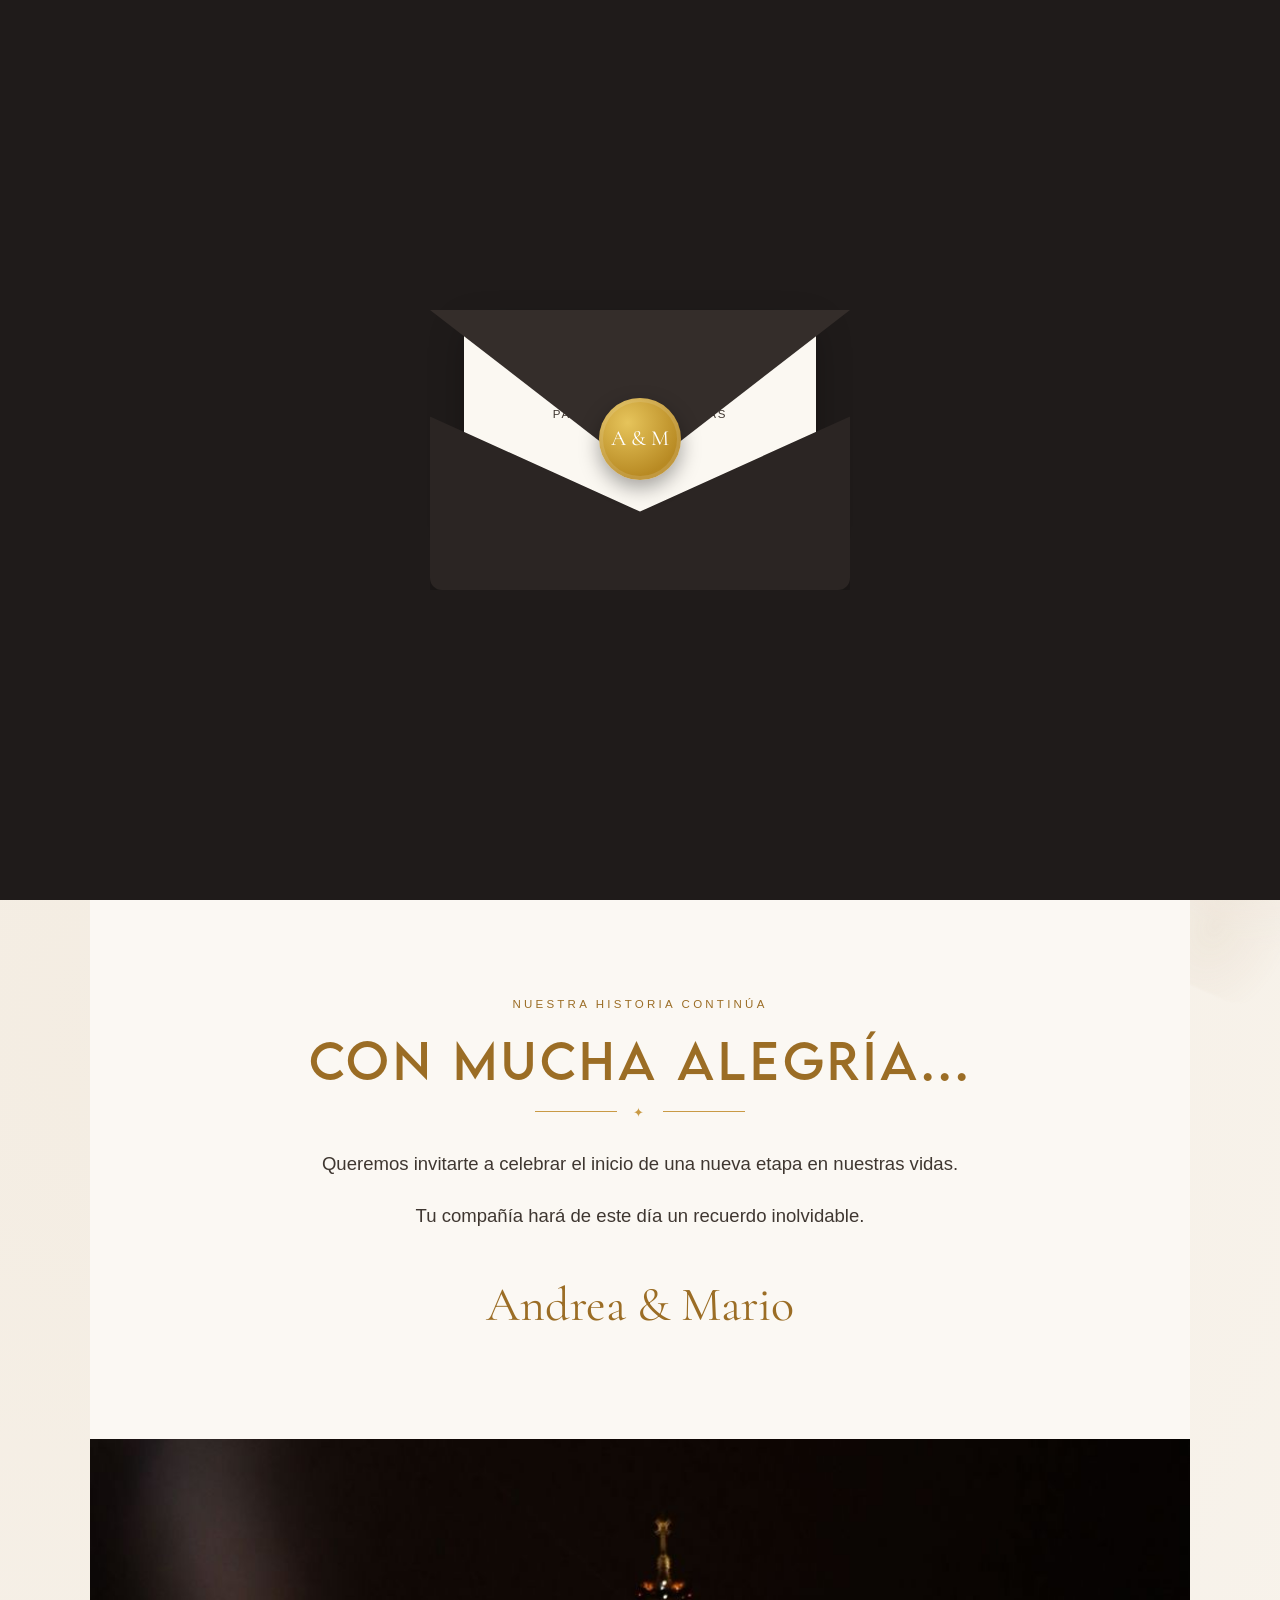
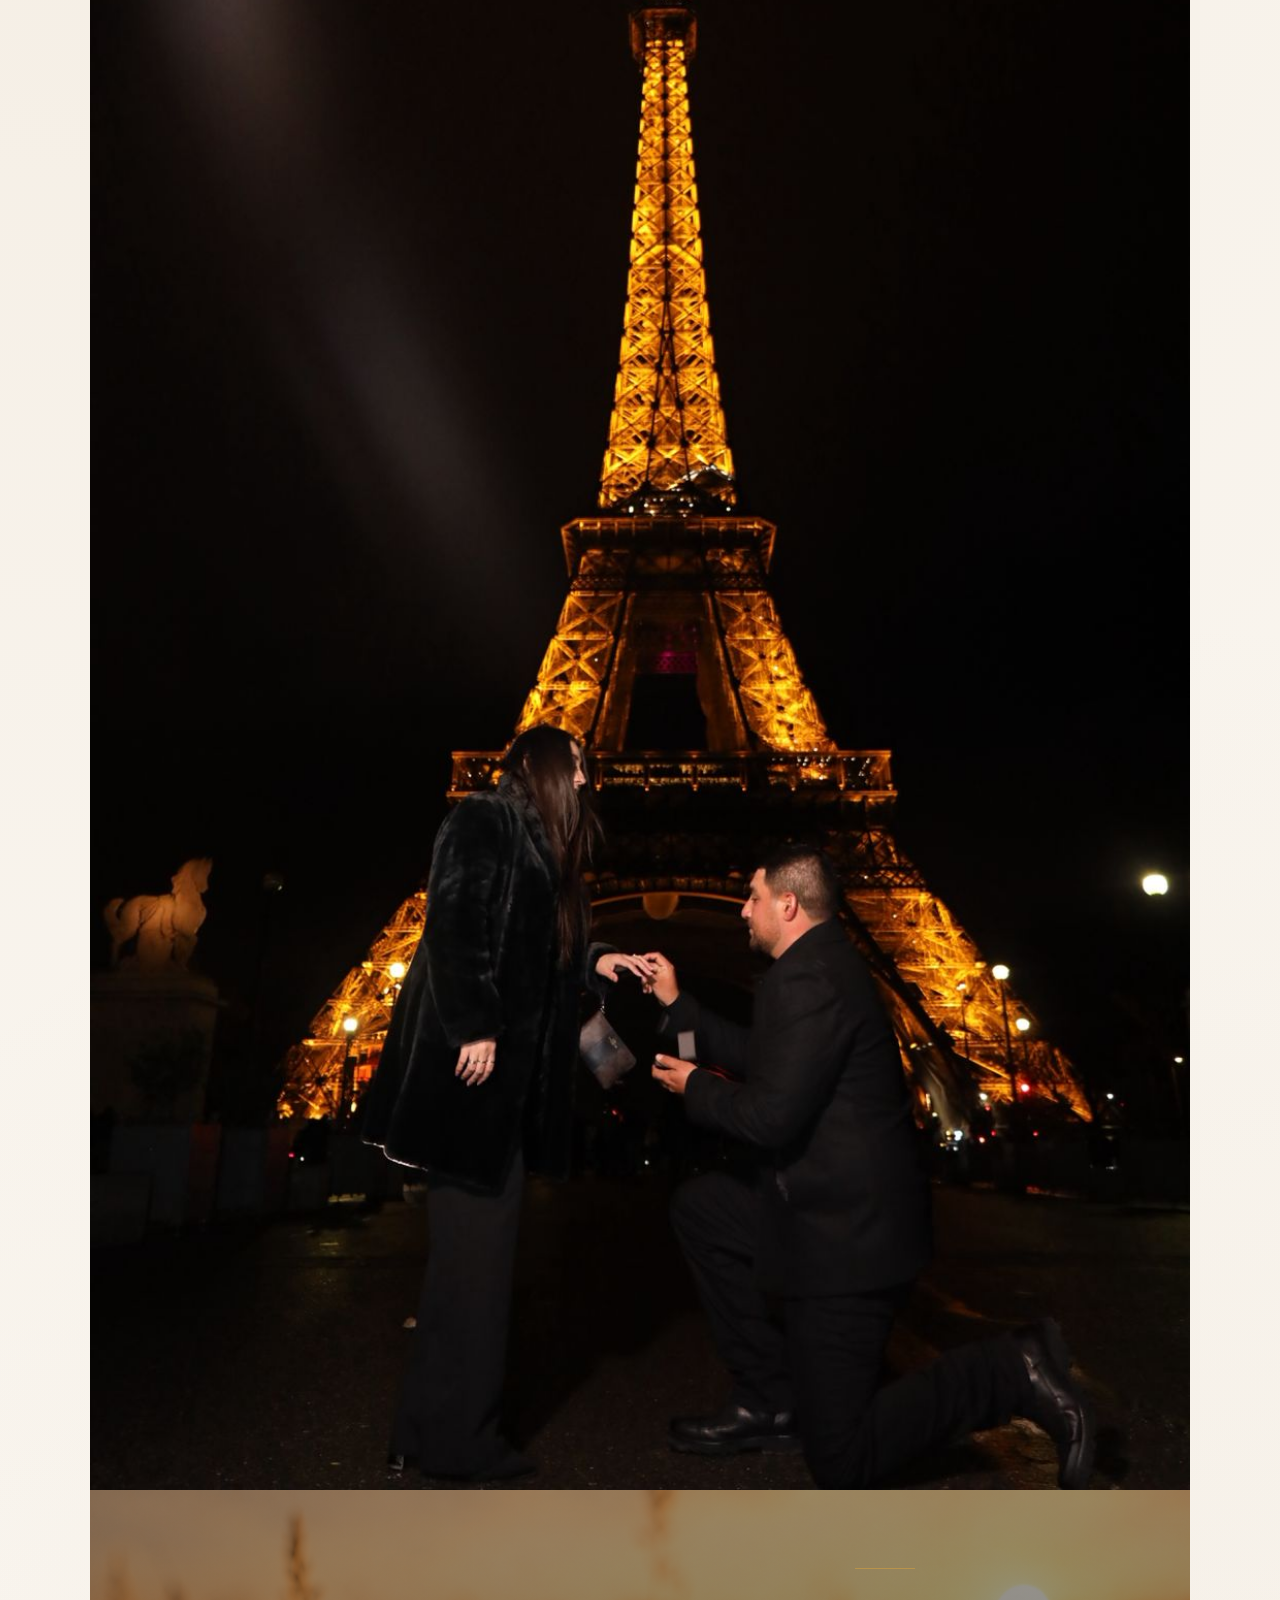
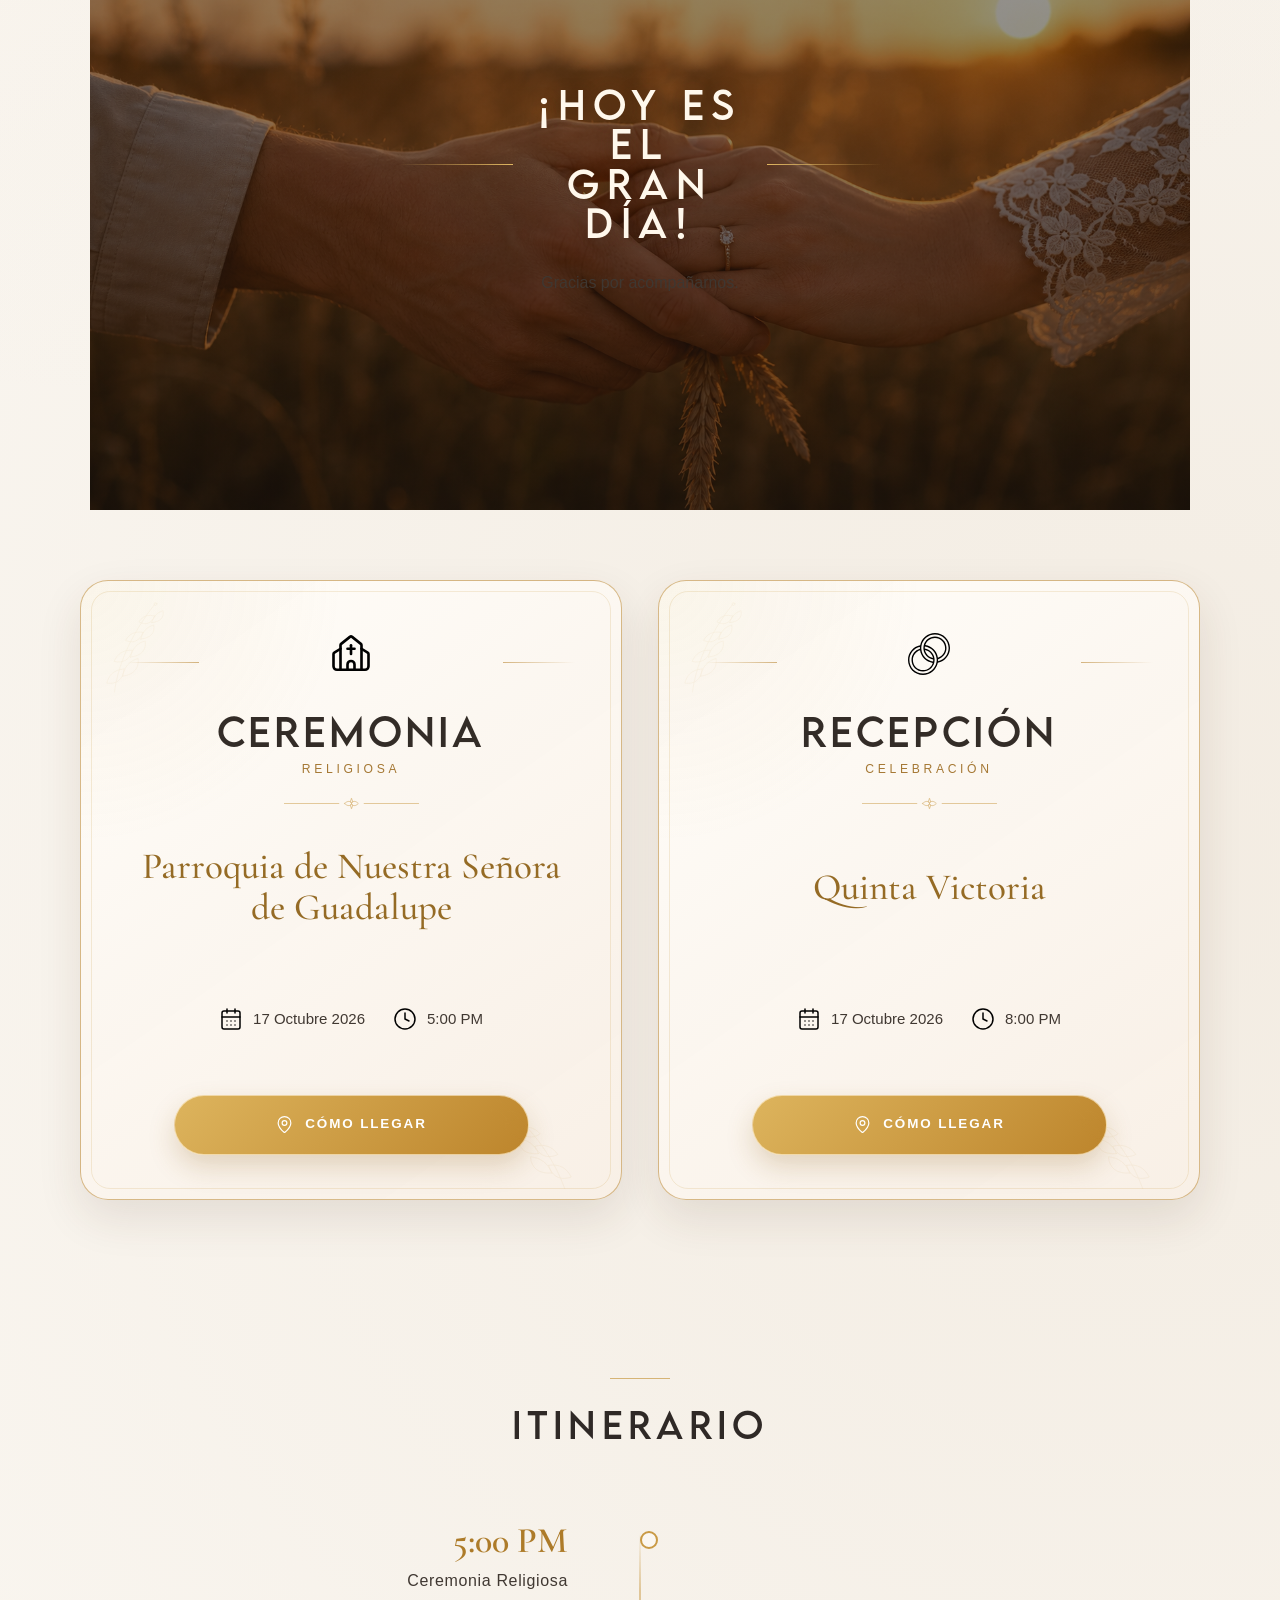
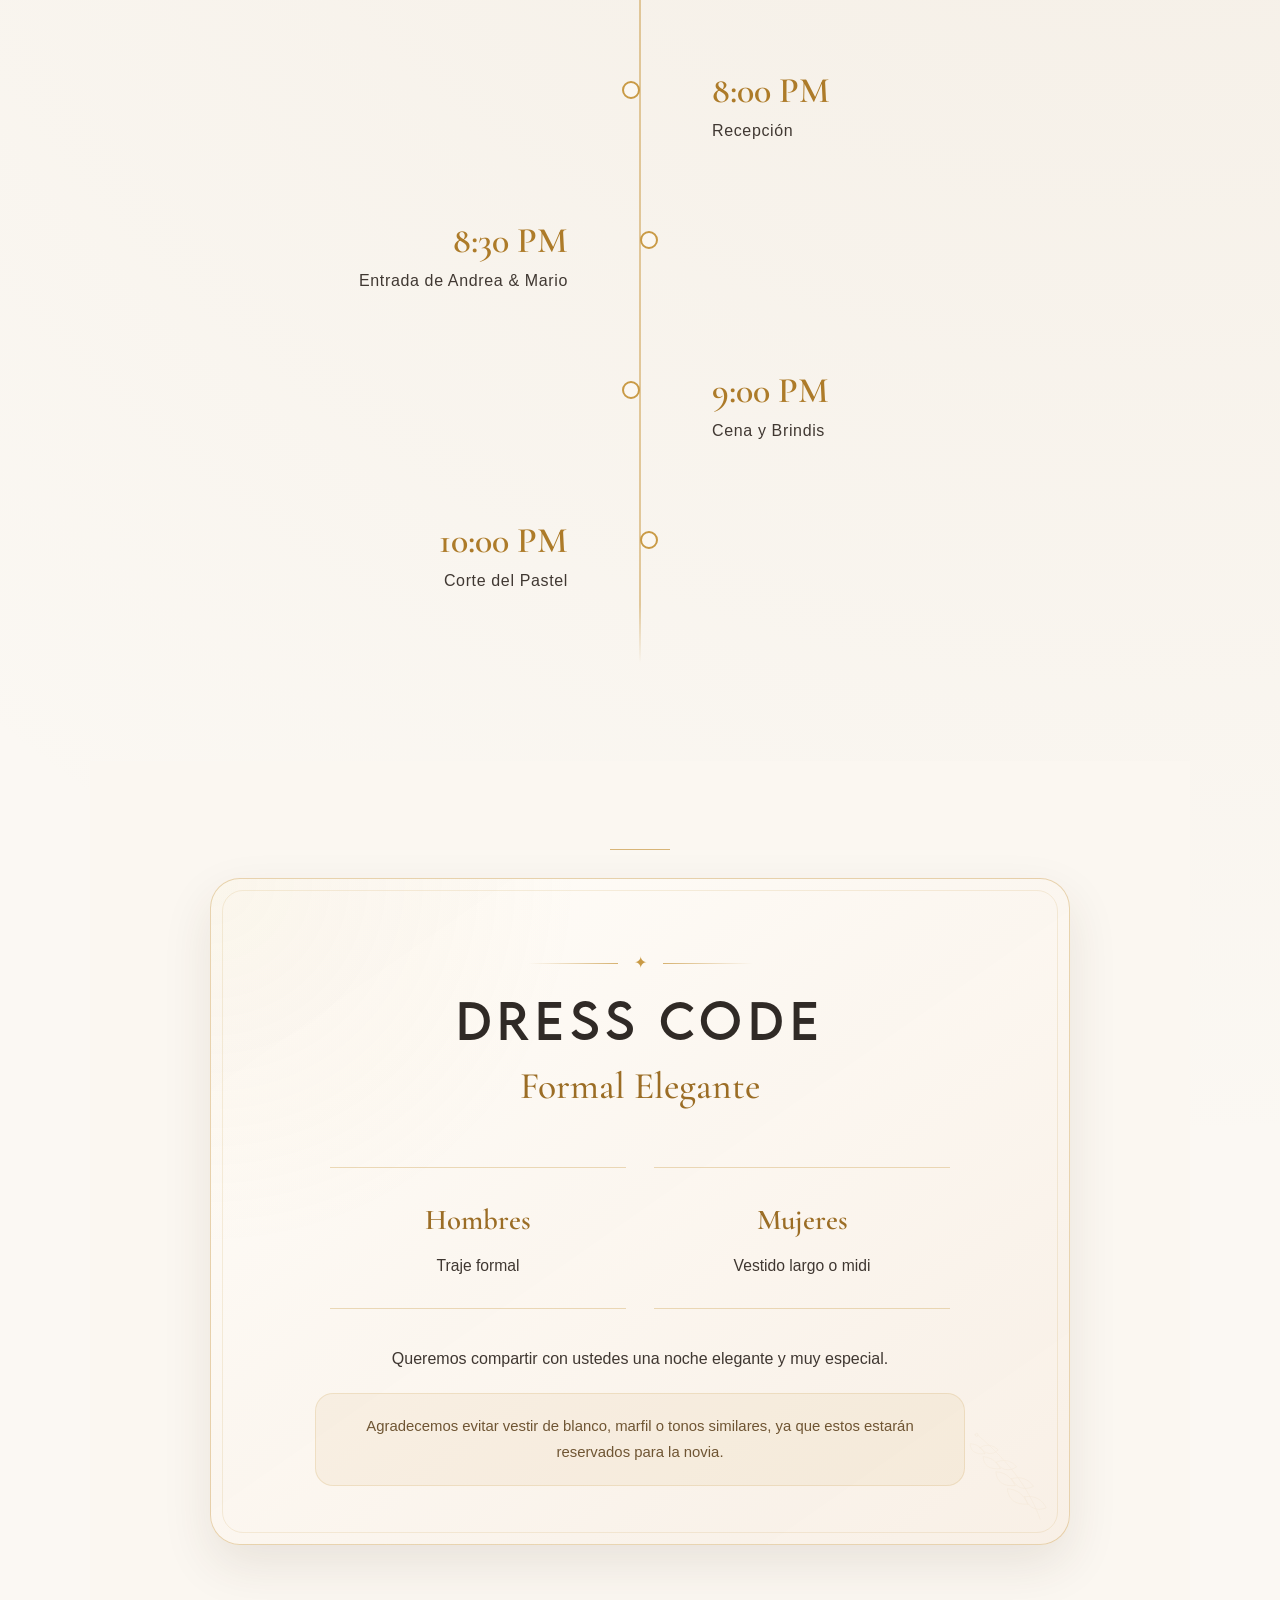
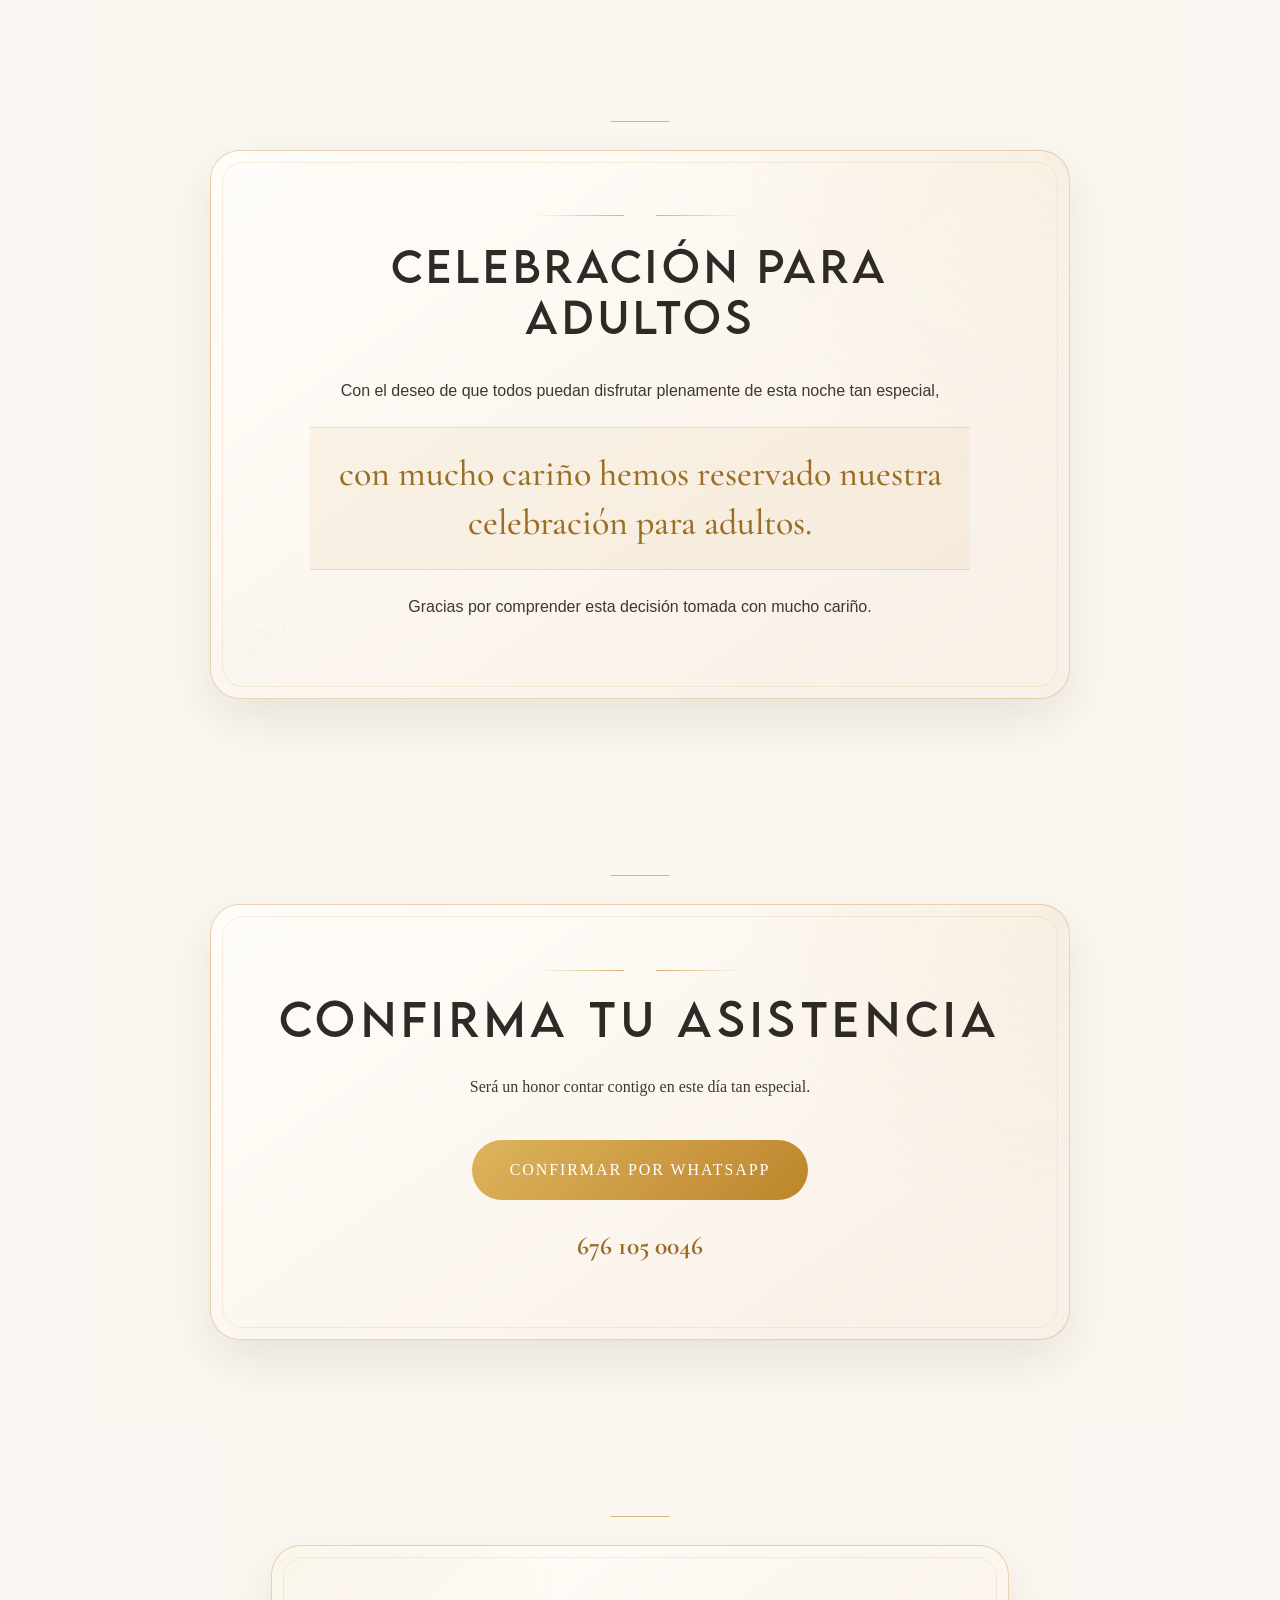
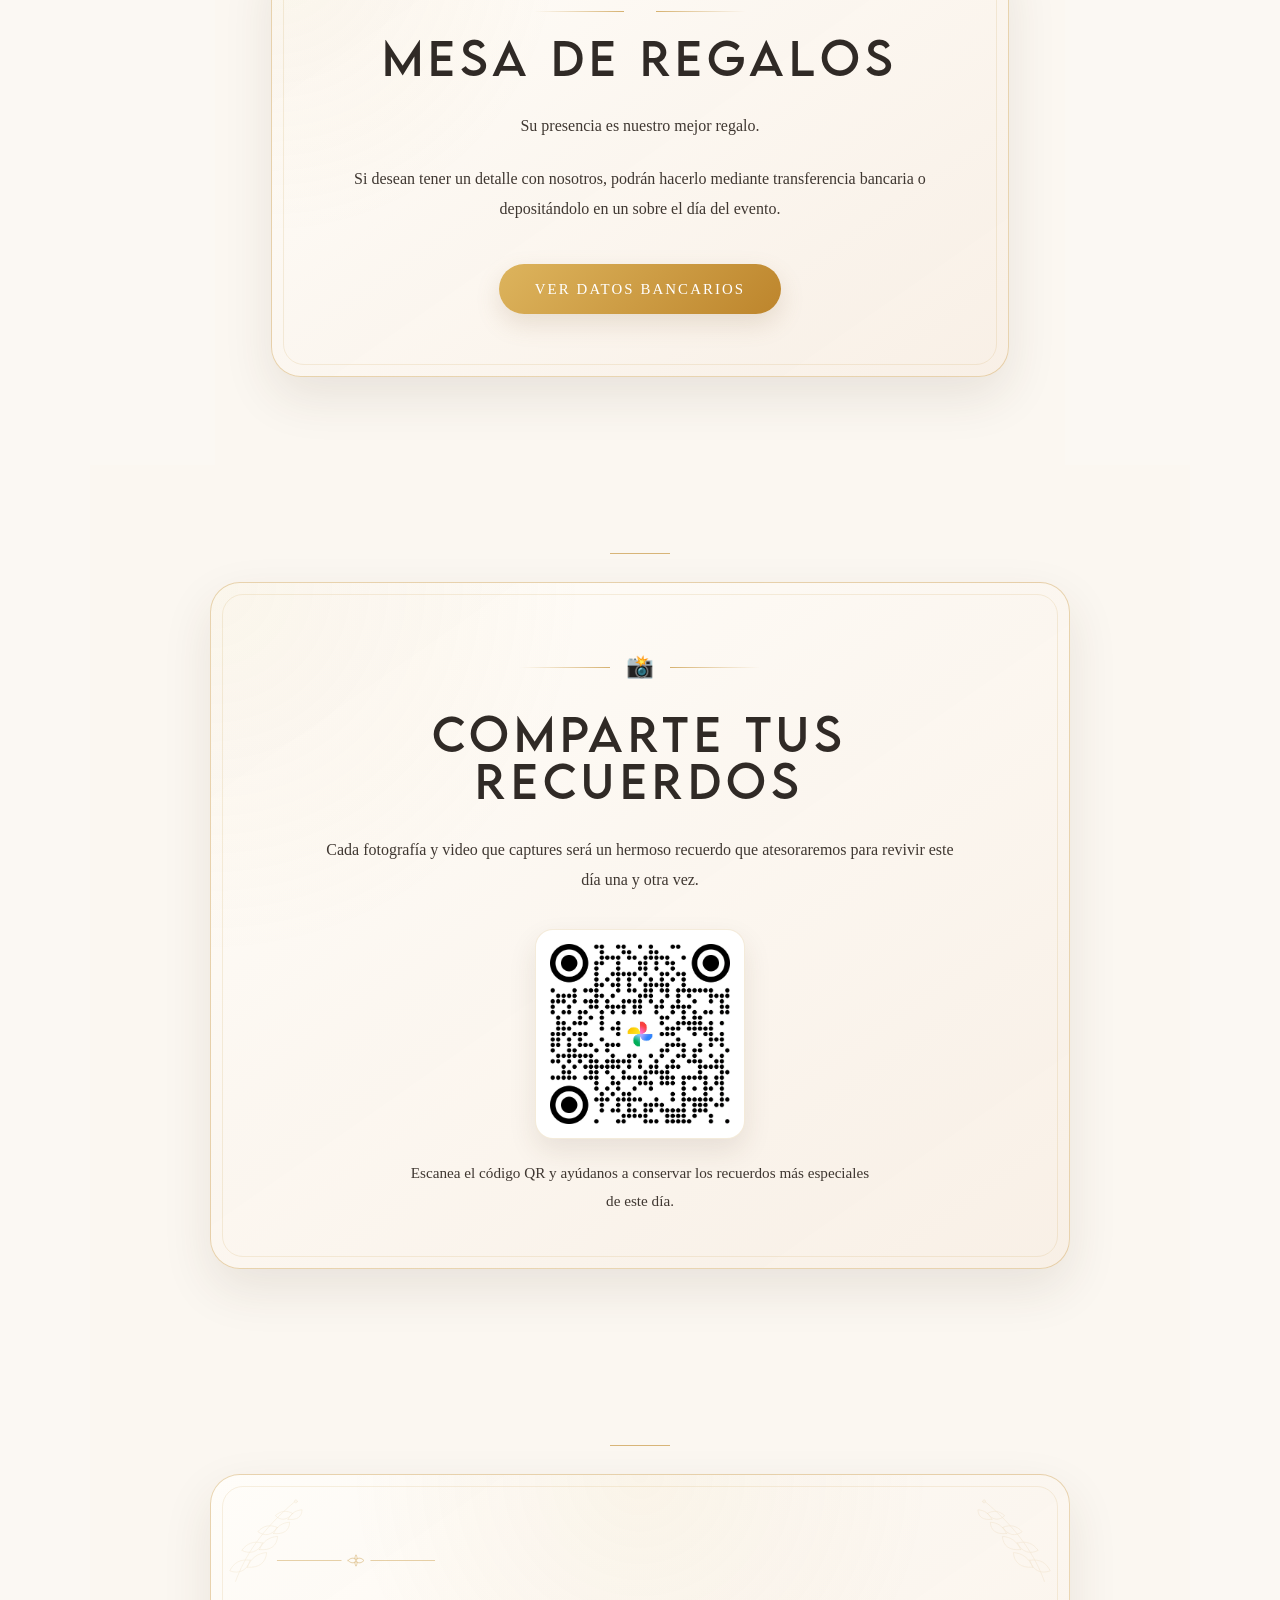
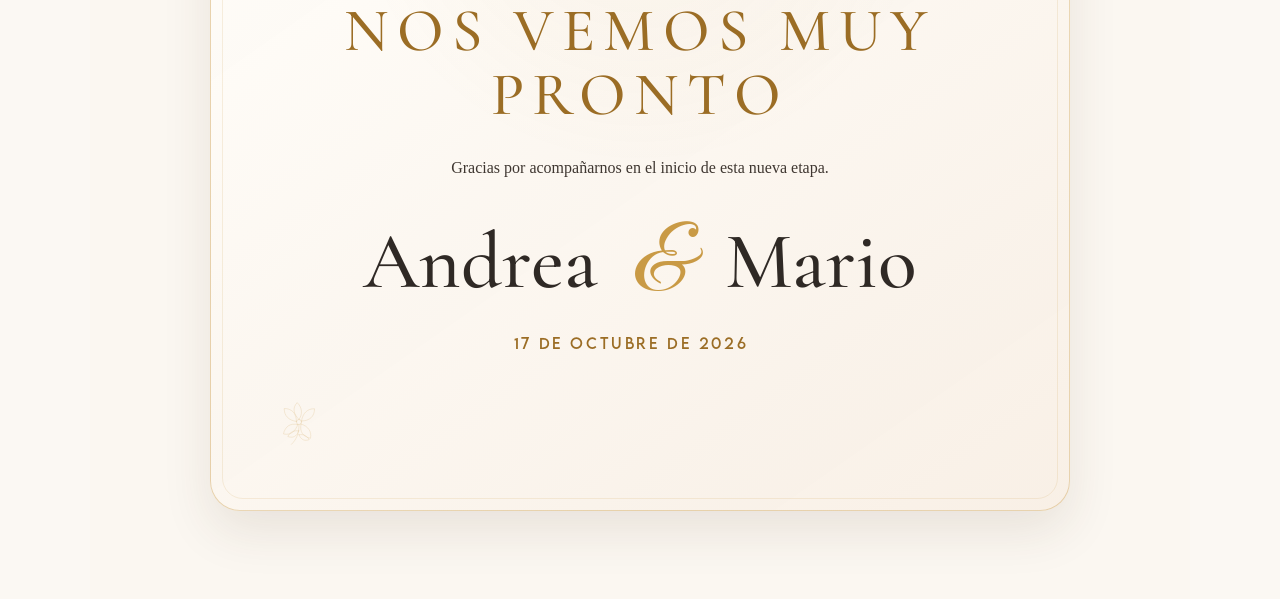
==== commit 3177f394: "Update index.html" ====
--- a/index.html
+++ b/index.html
@@ -1,6 +1,9 @@
 <!DOCTYPE html>
-<meta charset="UTF-8">
-<meta name="viewport" content="width=device-width, initial-scale=1.0">
+<html lang="es">
+
+<head>
+    <meta charset="UTF-8">
+    <meta name="viewport" content="width=device-width, initial-scale=1.0">
 
 <title>Andrea & Mario | Nuestra Boda</title>
 
@@ -112,7 +115,7 @@
 
     <img
         class="bienvenida-foto"
-        src="pedida-paris.jpg"
+        src="img/pedida-paris.jpg"
         alt="Andrea y Mario"
     >
 
@@ -599,4 +602,4 @@
 <script src="script.js"></script>
 
 </body>
-</html>+</html>
